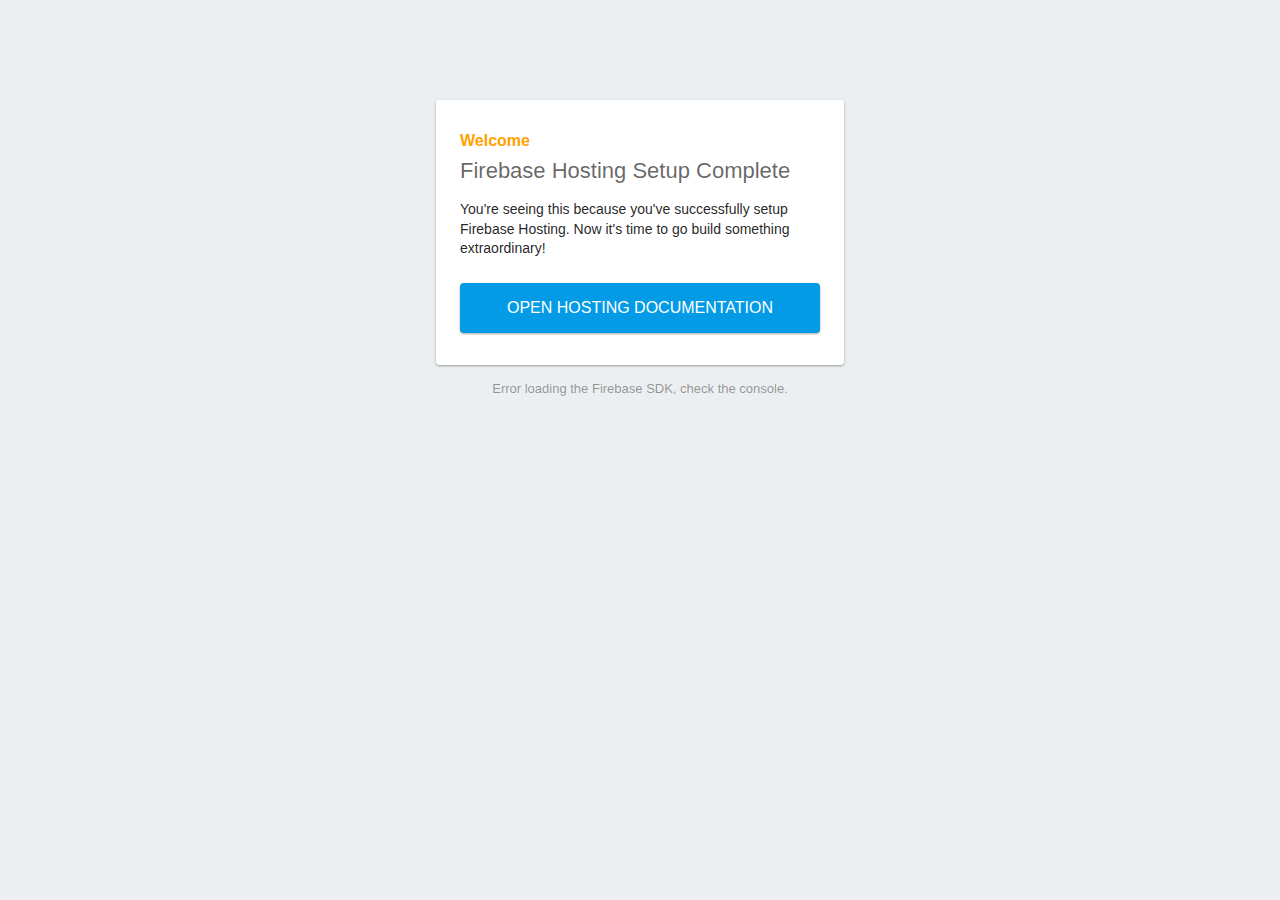
==== public/index.html @ 5f04f28b "Initial commit" ====
<!DOCTYPE html>
<html>
  <head>
    <meta charset="utf-8">
    <meta name="viewport" content="width=device-width, initial-scale=1">
    <title>Welcome to Firebase Hosting</title>

    <!-- update the version number as needed -->
    <script defer src="/__/firebase/9.0.0/firebase-app.js"></script>
    <!-- include only the Firebase features as you need -->
    <script defer src="/__/firebase/9.0.0/firebase-auth.js"></script>
    <script defer src="/__/firebase/9.0.0/firebase-database.js"></script>
    <script defer src="/__/firebase/9.0.0/firebase-firestore.js"></script>
    <script defer src="/__/firebase/9.0.0/firebase-functions.js"></script>
    <script defer src="/__/firebase/9.0.0/firebase-messaging.js"></script>
    <script defer src="/__/firebase/9.0.0/firebase-storage.js"></script>
    <script defer src="/__/firebase/9.0.0/firebase-analytics.js"></script>
    <script defer src="/__/firebase/9.0.0/firebase-remote-config.js"></script>
    <script defer src="/__/firebase/9.0.0/firebase-performance.js"></script>
    <!-- 
      initialize the SDK after all desired features are loaded, set useEmulator to false
      to avoid connecting the SDK to running emulators.
    -->
    <script defer src="/__/firebase/init.js?useEmulator=true"></script>

    <style media="screen">
      body { background: #ECEFF1; color: rgba(0,0,0,0.87); font-family: Roboto, Helvetica, Arial, sans-serif; margin: 0; padding: 0; }
      #message { background: white; max-width: 360px; margin: 100px auto 16px; padding: 32px 24px; border-radius: 3px; }
      #message h2 { color: #ffa100; font-weight: bold; font-size: 16px; margin: 0 0 8px; }
      #message h1 { font-size: 22px; font-weight: 300; color: rgba(0,0,0,0.6); margin: 0 0 16px;}
      #message p { line-height: 140%; margin: 16px 0 24px; font-size: 14px; }
      #message a { display: block; text-align: center; background: #039be5; text-transform: uppercase; text-decoration: none; color: white; padding: 16px; border-radius: 4px; }
      #message, #message a { box-shadow: 0 1px 3px rgba(0,0,0,0.12), 0 1px 2px rgba(0,0,0,0.24); }
      #load { color: rgba(0,0,0,0.4); text-align: center; font-size: 13px; }
      @media (max-width: 600px) {
        body, #message { margin-top: 0; background: white; box-shadow: none; }
        body { border-top: 16px solid #ffa100; }
      }
    </style>
  </head>
  <body>
    <div id="message">
      <h2>Welcome</h2>
      <h1>Firebase Hosting Setup Complete</h1>
      <p>You're seeing this because you've successfully setup Firebase Hosting. Now it's time to go build something extraordinary!</p>
      <a target="_blank" href="https://firebase.google.com/docs/hosting/">Open Hosting Documentation</a>
    </div>
    <p id="load">Firebase SDK Loading&hellip;</p>

    <script>
      document.addEventListener('DOMContentLoaded', function() {
        const loadEl = document.querySelector('#load');
        // // 🔥🔥🔥🔥🔥🔥🔥🔥🔥🔥🔥🔥🔥🔥🔥🔥🔥🔥🔥🔥🔥🔥🔥🔥🔥🔥🔥🔥🔥🔥🔥
        // // The Firebase SDK is initialized and available here!
        //
        // firebase.auth().onAuthStateChanged(user => { });
        // firebase.database().ref('/path/to/ref').on('value', snapshot => { });
        // firebase.firestore().doc('/foo/bar').get().then(() => { });
        // firebase.functions().httpsCallable('yourFunction')().then(() => { });
        // firebase.messaging().requestPermission().then(() => { });
        // firebase.storage().ref('/path/to/ref').getDownloadURL().then(() => { });
        // firebase.analytics(); // call to activate
        // firebase.analytics().logEvent('tutorial_completed');
        // firebase.performance(); // call to activate
        //
        // // 🔥🔥🔥🔥🔥🔥🔥🔥🔥🔥🔥🔥🔥🔥🔥🔥🔥🔥🔥🔥🔥🔥🔥🔥🔥🔥🔥🔥🔥🔥🔥

        try {
          let app = firebase.app();
          let features = [
            'auth', 
            'database', 
            'firestore',
            'functions',
            'messaging', 
            'storage', 
            'analytics', 
            'remoteConfig',
            'performance',
          ].filter(feature => typeof app[feature] === 'function');
          loadEl.textContent = `Firebase SDK loaded with ${features.join(', ')}`;
        } catch (e) {
          console.error(e);
          loadEl.textContent = 'Error loading the Firebase SDK, check the console.';
        }
      });
    </script>
  </body>
</html>
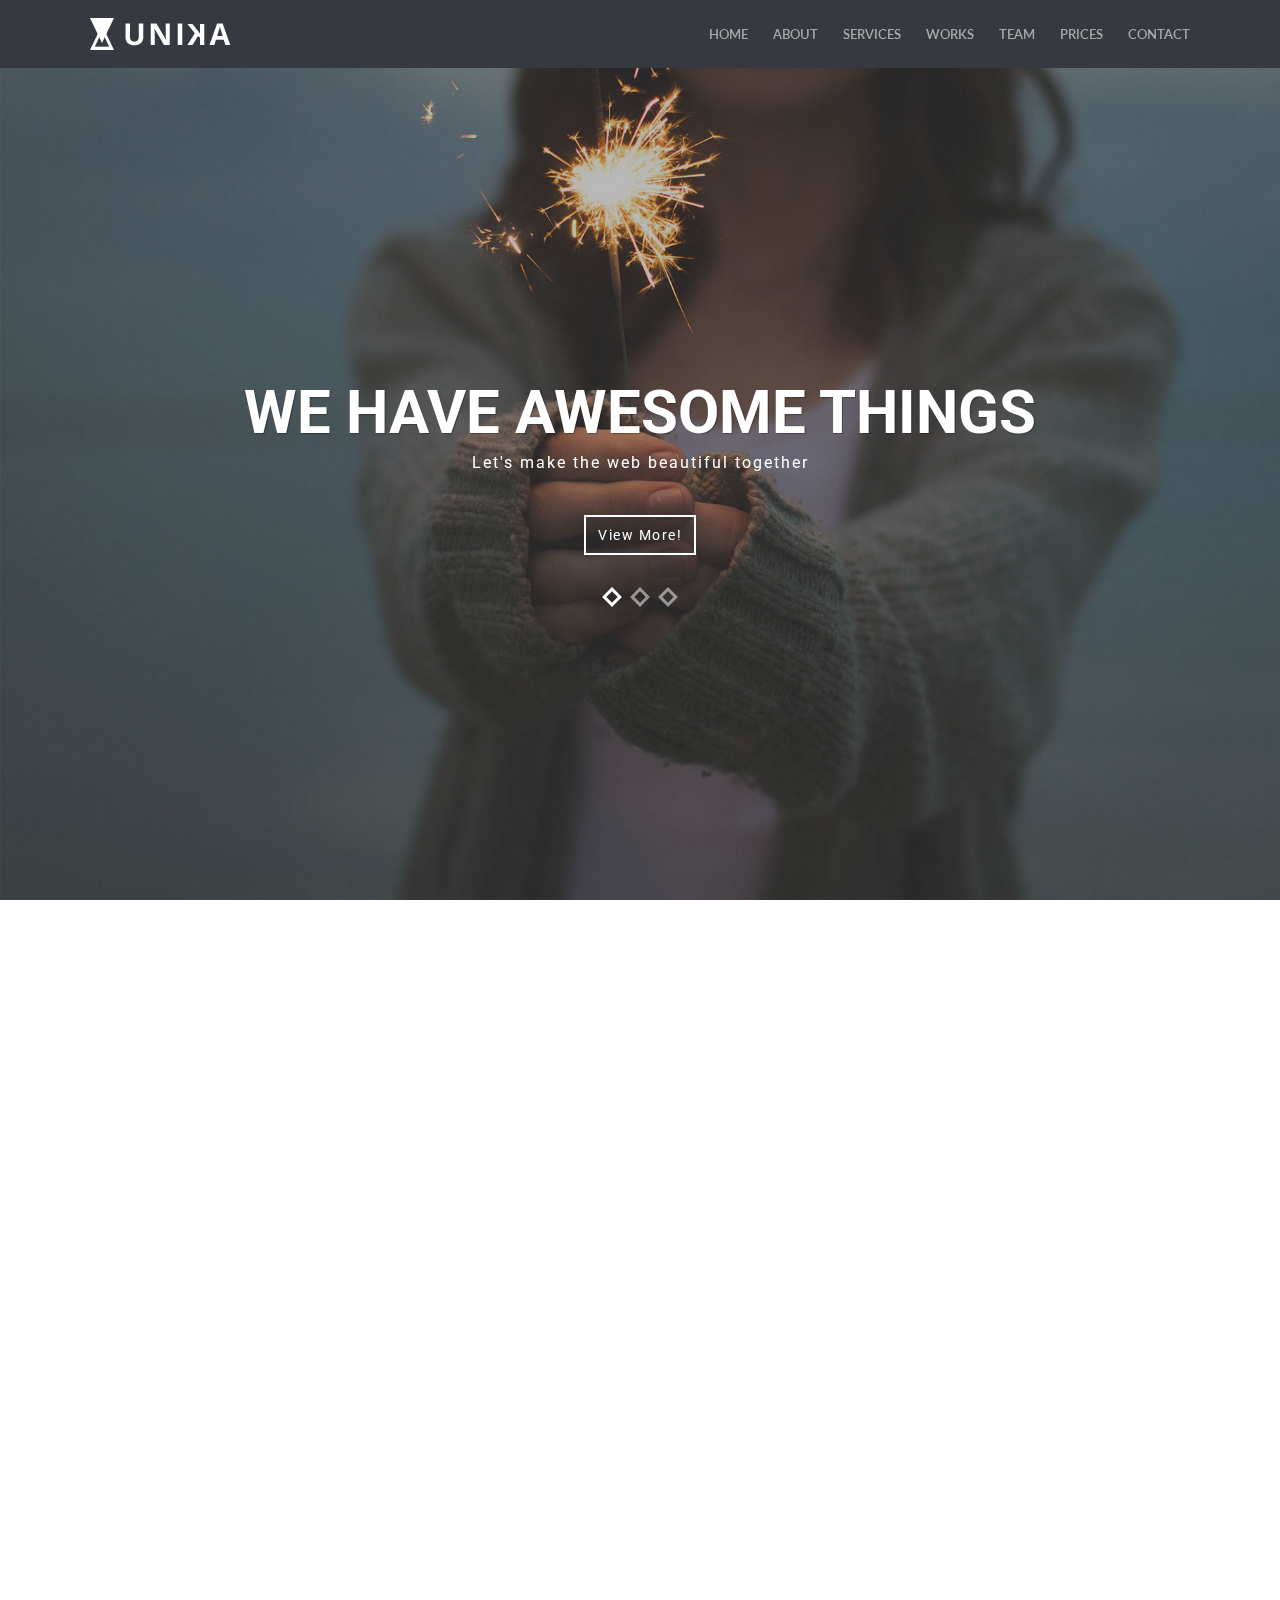
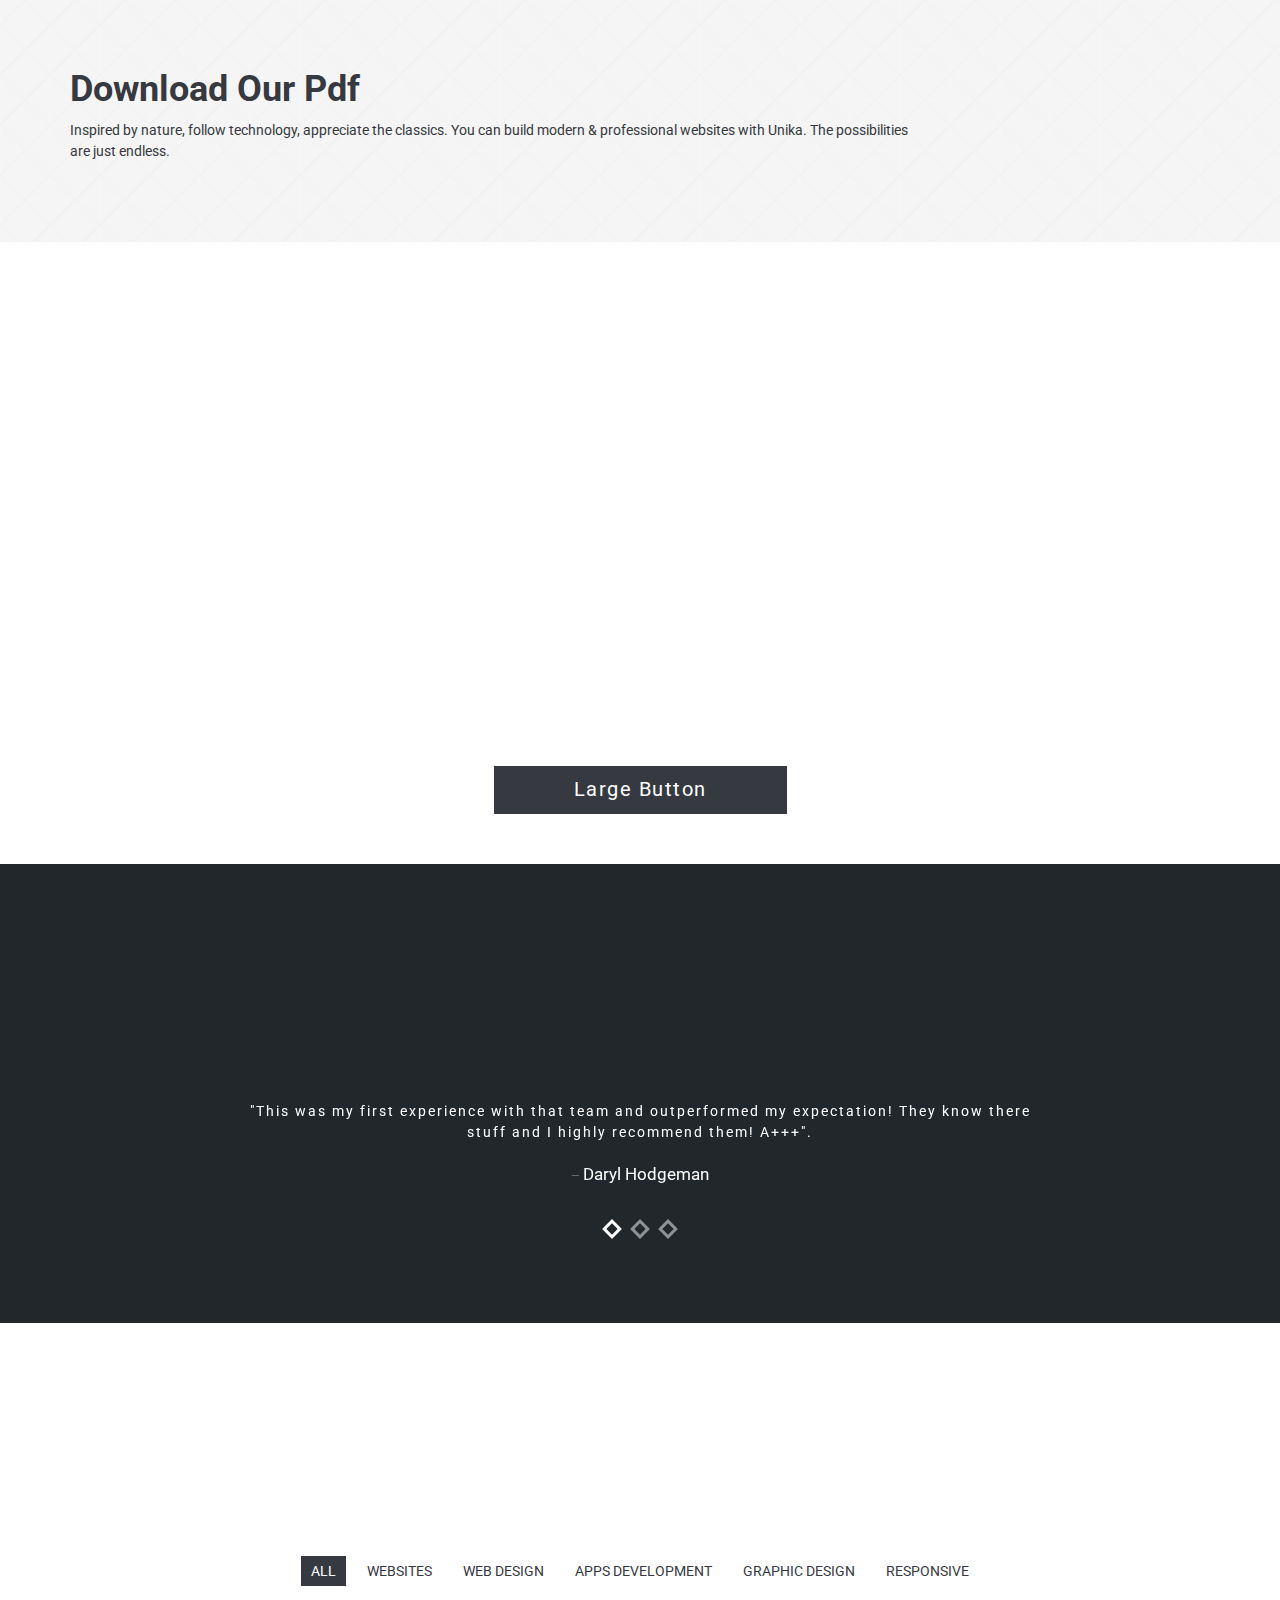
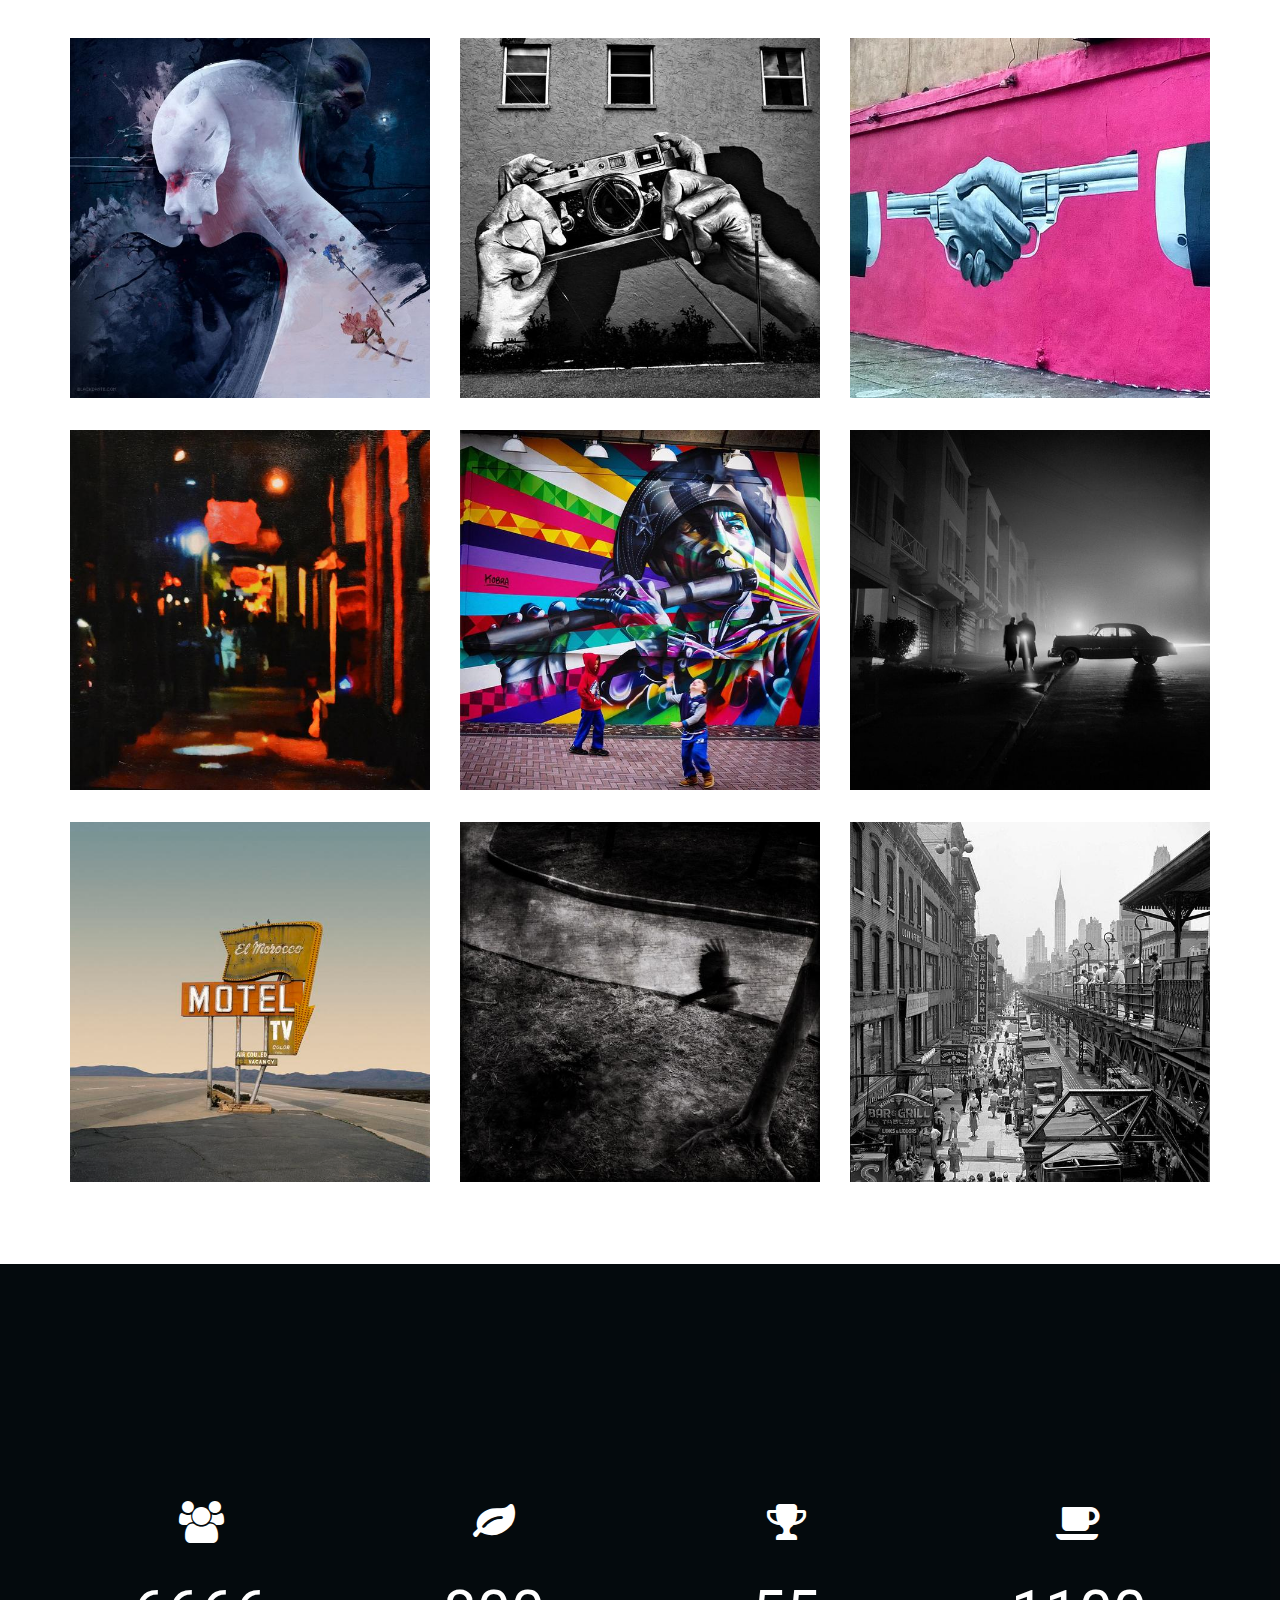
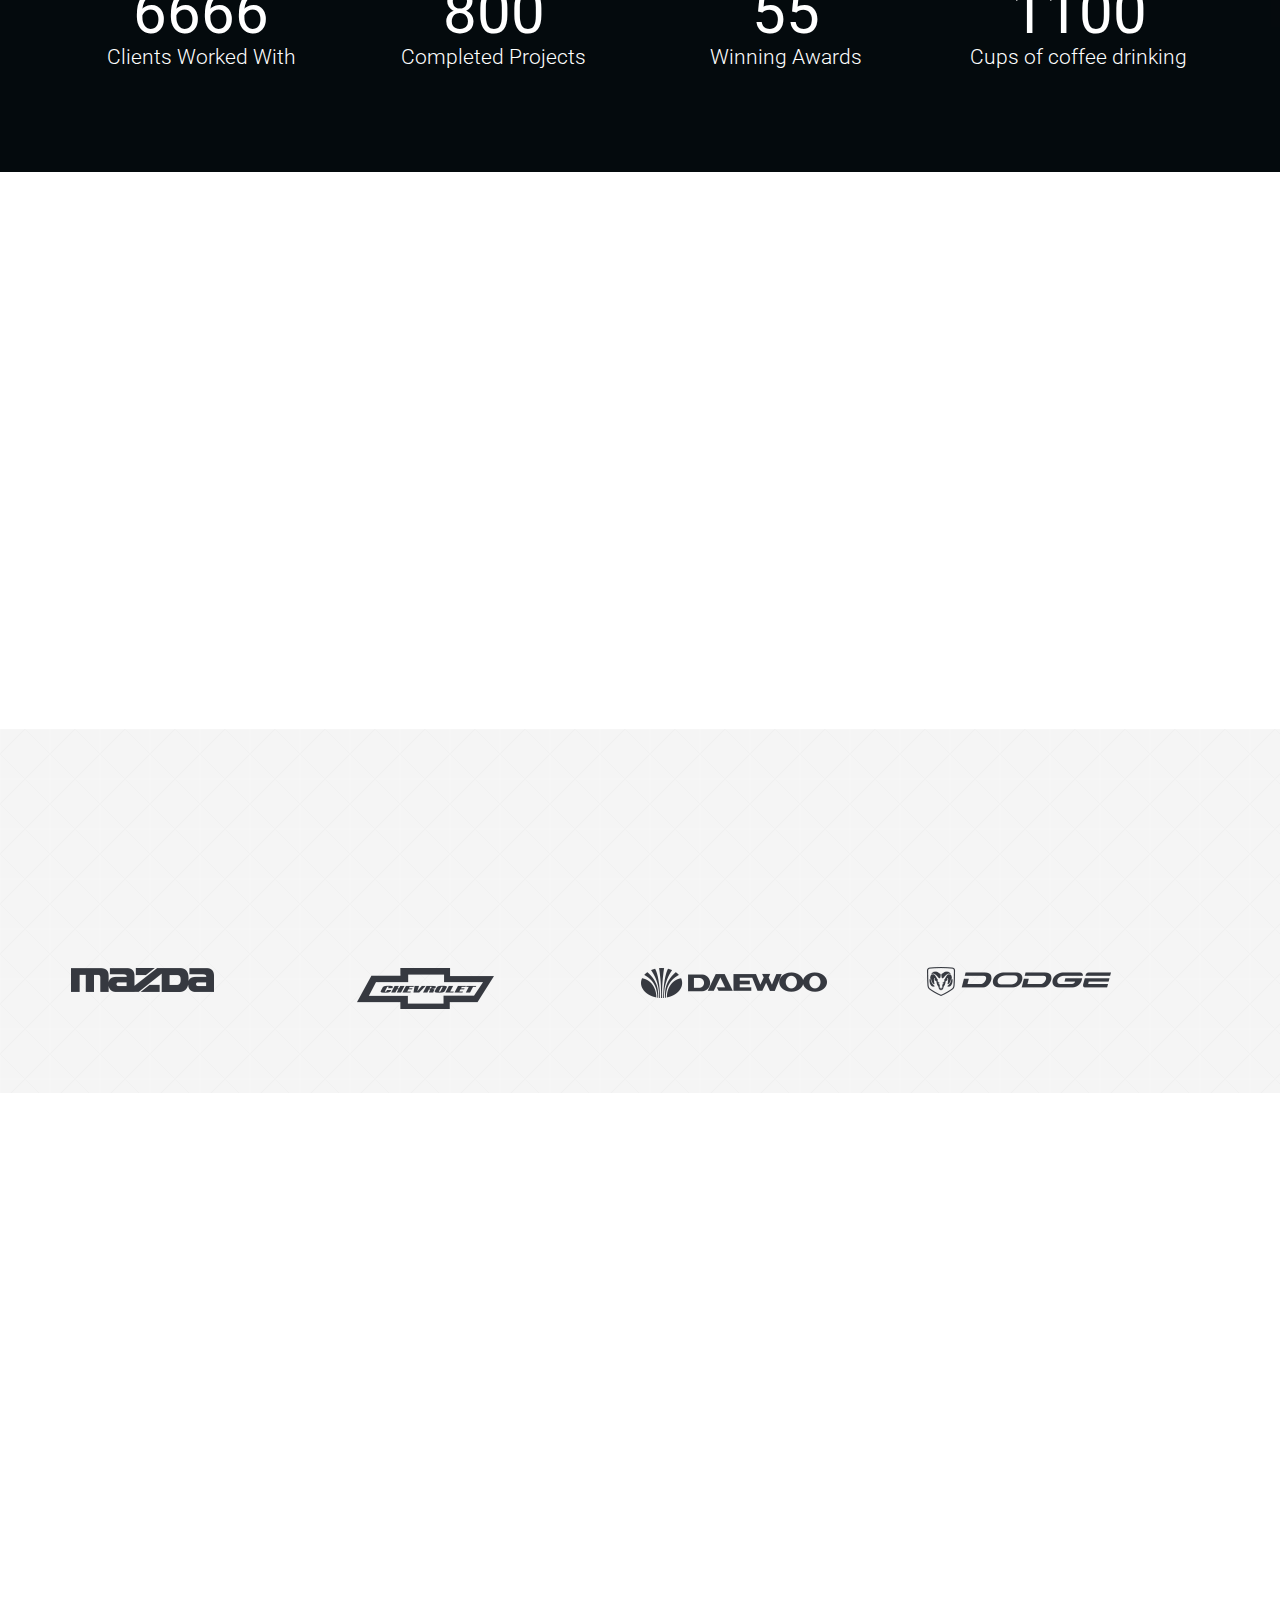
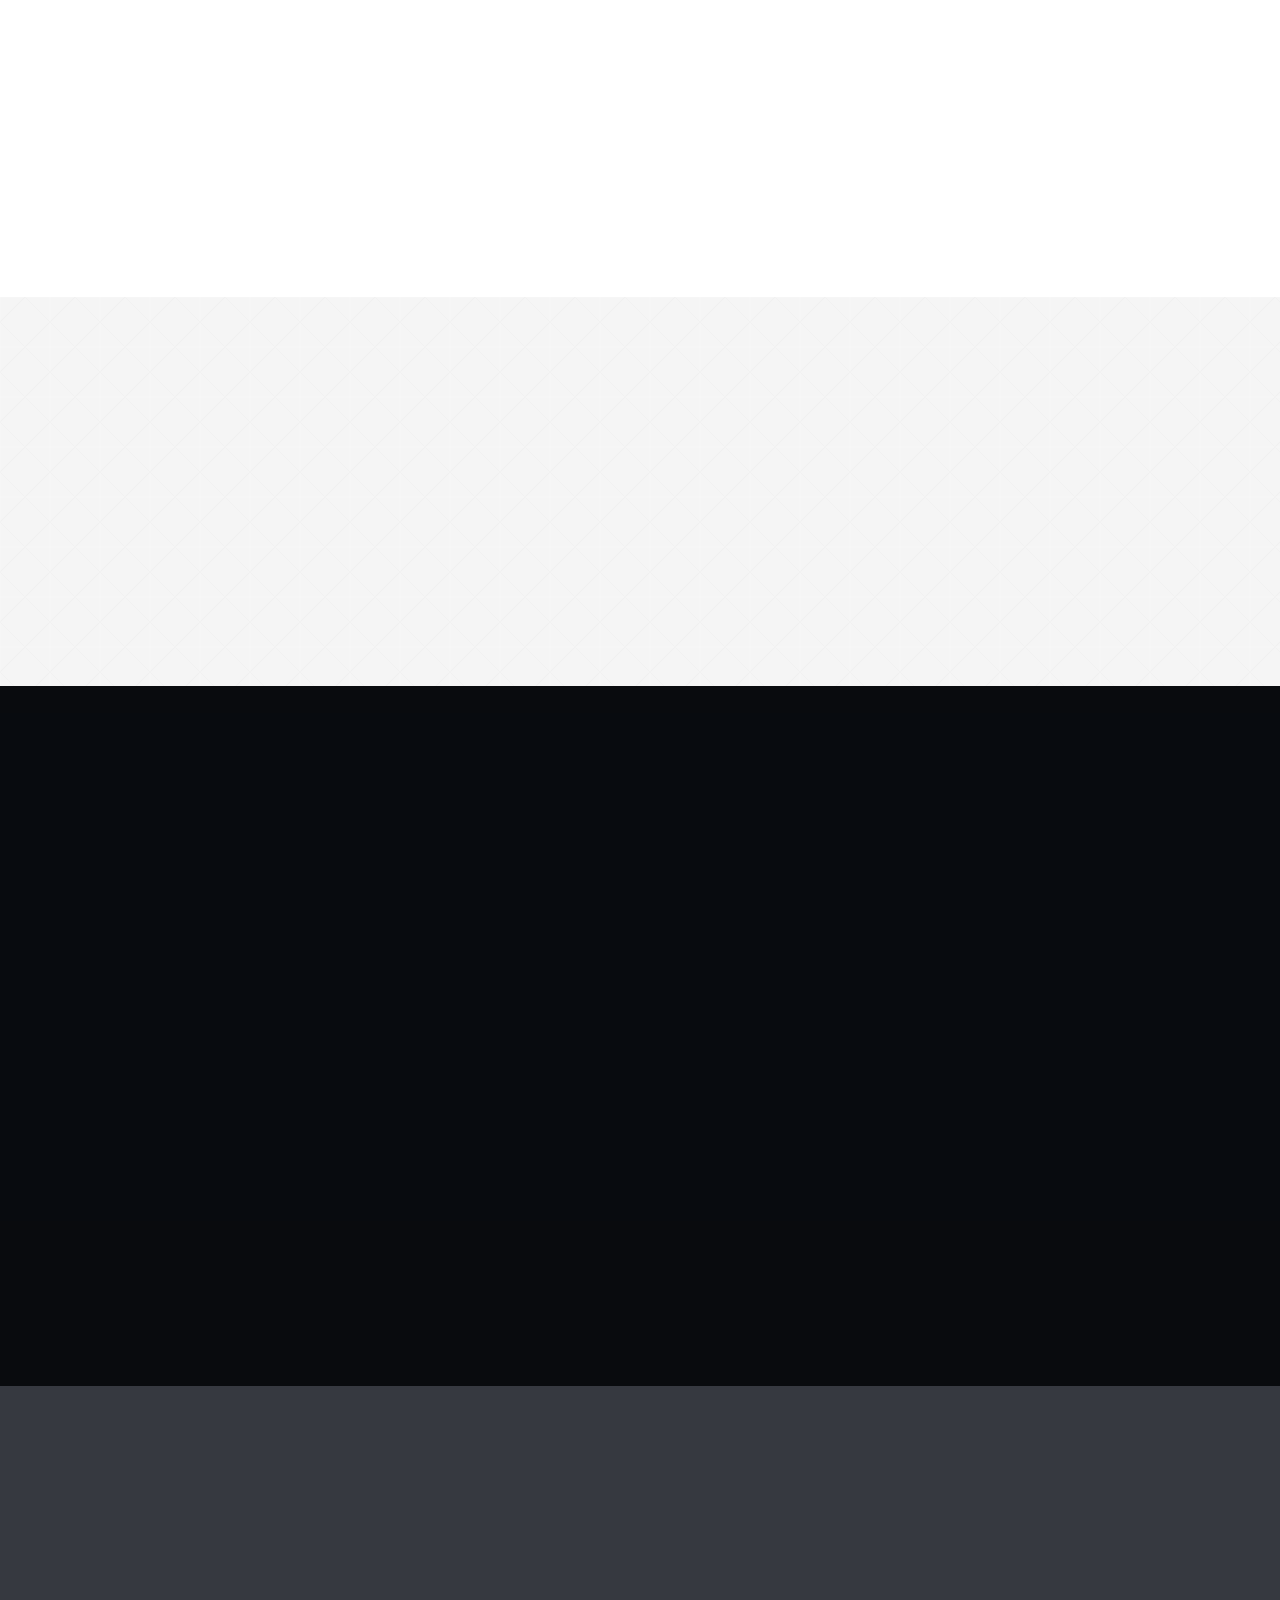
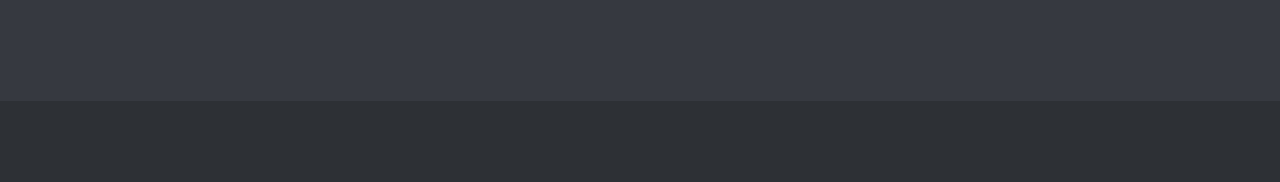
==== commit e900812a: "Correctly installed firebase" ====
--- a/public/index.html
+++ b/public/index.html
@@ -1,89 +1,1079 @@
-<!DOCTYPE html>
-<html>
-  <head>
-    <meta charset="utf-8">
-    <meta name="viewport" content="width=device-width, initial-scale=1">
-    <title>Welcome to Firebase Hosting</title>
-
-    <!-- update the version number as needed -->
-    <script defer src="/__/firebase/9.0.0/firebase-app.js"></script>
-    <!-- include only the Firebase features as you need -->
-    <script defer src="/__/firebase/9.0.0/firebase-auth.js"></script>
-    <script defer src="/__/firebase/9.0.0/firebase-database.js"></script>
-    <script defer src="/__/firebase/9.0.0/firebase-firestore.js"></script>
-    <script defer src="/__/firebase/9.0.0/firebase-functions.js"></script>
-    <script defer src="/__/firebase/9.0.0/firebase-messaging.js"></script>
-    <script defer src="/__/firebase/9.0.0/firebase-storage.js"></script>
-    <script defer src="/__/firebase/9.0.0/firebase-analytics.js"></script>
-    <script defer src="/__/firebase/9.0.0/firebase-remote-config.js"></script>
-    <script defer src="/__/firebase/9.0.0/firebase-performance.js"></script>
-    <!-- 
-      initialize the SDK after all desired features are loaded, set useEmulator to false
-      to avoid connecting the SDK to running emulators.
-    -->
-    <script defer src="/__/firebase/init.js?useEmulator=true"></script>
-
-    <style media="screen">
-      body { background: #ECEFF1; color: rgba(0,0,0,0.87); font-family: Roboto, Helvetica, Arial, sans-serif; margin: 0; padding: 0; }
-      #message { background: white; max-width: 360px; margin: 100px auto 16px; padding: 32px 24px; border-radius: 3px; }
-      #message h2 { color: #ffa100; font-weight: bold; font-size: 16px; margin: 0 0 8px; }
-      #message h1 { font-size: 22px; font-weight: 300; color: rgba(0,0,0,0.6); margin: 0 0 16px;}
-      #message p { line-height: 140%; margin: 16px 0 24px; font-size: 14px; }
-      #message a { display: block; text-align: center; background: #039be5; text-transform: uppercase; text-decoration: none; color: white; padding: 16px; border-radius: 4px; }
-      #message, #message a { box-shadow: 0 1px 3px rgba(0,0,0,0.12), 0 1px 2px rgba(0,0,0,0.24); }
-      #load { color: rgba(0,0,0,0.4); text-align: center; font-size: 13px; }
-      @media (max-width: 600px) {
-        body, #message { margin-top: 0; background: white; box-shadow: none; }
-        body { border-top: 16px solid #ffa100; }
-      }
-    </style>
-  </head>
-  <body>
-    <div id="message">
-      <h2>Welcome</h2>
-      <h1>Firebase Hosting Setup Complete</h1>
-      <p>You're seeing this because you've successfully setup Firebase Hosting. Now it's time to go build something extraordinary!</p>
-      <a target="_blank" href="https://firebase.google.com/docs/hosting/">Open Hosting Documentation</a>
-    </div>
-    <p id="load">Firebase SDK Loading&hellip;</p>
-
-    <script>
-      document.addEventListener('DOMContentLoaded', function() {
-        const loadEl = document.querySelector('#load');
-        // // 🔥🔥🔥🔥🔥🔥🔥🔥🔥🔥🔥🔥🔥🔥🔥🔥🔥🔥🔥🔥🔥🔥🔥🔥🔥🔥🔥🔥🔥🔥🔥
-        // // The Firebase SDK is initialized and available here!
-        //
-        // firebase.auth().onAuthStateChanged(user => { });
-        // firebase.database().ref('/path/to/ref').on('value', snapshot => { });
-        // firebase.firestore().doc('/foo/bar').get().then(() => { });
-        // firebase.functions().httpsCallable('yourFunction')().then(() => { });
-        // firebase.messaging().requestPermission().then(() => { });
-        // firebase.storage().ref('/path/to/ref').getDownloadURL().then(() => { });
-        // firebase.analytics(); // call to activate
-        // firebase.analytics().logEvent('tutorial_completed');
-        // firebase.performance(); // call to activate
-        //
-        // // 🔥🔥🔥🔥🔥🔥🔥🔥🔥🔥🔥🔥🔥🔥🔥🔥🔥🔥🔥🔥🔥🔥🔥🔥🔥🔥🔥🔥🔥🔥🔥
-
-        try {
-          let app = firebase.app();
-          let features = [
-            'auth', 
-            'database', 
-            'firestore',
-            'functions',
-            'messaging', 
-            'storage', 
-            'analytics', 
-            'remoteConfig',
-            'performance',
-          ].filter(feature => typeof app[feature] === 'function');
-          loadEl.textContent = `Firebase SDK loaded with ${features.join(', ')}`;
-        } catch (e) {
-          console.error(e);
-          loadEl.textContent = 'Error loading the Firebase SDK, check the console.';
-        }
-      });
-    </script>
-  </body>
+<!doctype html>
+<!--
+	Template:	 Unika - Responsive One Page HTML5 Template
+	Author:		 imransdesign.com
+	URL:		 http://imransdesign.com/
+    Designed By: https://www.behance.net/poljakova
+	Version:	1.0	
+-->
+<html lang="en-US">
+	<head>
+
+		<meta charset="utf-8">
+		<meta http-equiv="X-UA-Compatible" content="IE=edge">
+		<title>Unika - Responsive One Page HTML5 Template</title>
+		<meta name="description" content="Unika - Responsive One Page HTML5 Template">
+		<meta name="keywords" content="HTML5, Bootsrtrap, One Page, Responsive, Template, Portfolio" />
+		<meta name="author" content="imransdesign.com">
+
+		<!-- Mobile Metas -->
+		<meta name="viewport" content="width=device-width, initial-scale=1">
+        
+        <!-- Google Fonts  -->
+		<link href='http://fonts.googleapis.com/css?family=Roboto:400,700,500' rel='stylesheet' type='text/css'> <!-- Body font -->
+		<link href='http://fonts.googleapis.com/css?family=Lato:300,400' rel='stylesheet' type='text/css'> <!-- Navbar font -->
+
+		<!-- Libs and Plugins CSS -->
+		<link rel="stylesheet" href="inc/bootstrap/css/bootstrap.min.css">
+		<link rel="stylesheet" href="inc/animations/css/animate.min.css">
+		<link rel="stylesheet" href="inc/font-awesome/css/font-awesome.min.css"> <!-- Font Icons -->
+		<link rel="stylesheet" href="inc/owl-carousel/css/owl.carousel.css">
+		<link rel="stylesheet" href="inc/owl-carousel/css/owl.theme.css">
+
+		<!-- Theme CSS -->
+        <link rel="stylesheet" href="css/reset.css">
+		<link rel="stylesheet" href="css/style.css">
+		<link rel="stylesheet" href="css/mobile.css">
+
+		<!-- Skin CSS -->
+		<link rel="stylesheet" href="css/skin/cool-gray.css">
+        <!-- <link rel="stylesheet" href="css/skin/ice-blue.css"> -->
+        <!-- <link rel="stylesheet" href="css/skin/summer-orange.css"> -->
+        <!-- <link rel="stylesheet" href="css/skin/fresh-lime.css"> -->
+        <!-- <link rel="stylesheet" href="css/skin/night-purple.css"> -->
+
+		<!-- HTML5 Shim and Respond.js IE8 support of HTML5 elements and media queries -->
+		<!-- WARNING: Respond.js doesn't work if you view the page via file:// -->
+
+		<!--[if lt IE 9]>
+			<script src="https://oss.maxcdn.com/html5shiv/3.7.2/html5shiv.min.js"></script>
+			<script src="https://oss.maxcdn.com/respond/1.4.2/respond.min.js"></script>
+		<![endif]-->
+
+	</head>
+
+    <body data-spy="scroll" data-target="#main-navbar">
+        <div class="page-loader"></div>  <!-- Display loading image while page loads -->
+    	<div class="body">
+        
+            <!--========== BEGIN HEADER ==========-->
+            <header id="header" class="header-main">
+
+                <!-- Begin Navbar -->
+                <nav id="main-navbar" class="navbar navbar-default navbar-fixed-top" role="navigation"> <!-- Classes: navbar-default, navbar-inverse, navbar-fixed-top, navbar-fixed-bottom, navbar-transparent. Note: If you use non-transparent navbar, set "height: 98px;" to #header -->
+
+                  <div class="container">
+
+                    <!-- Brand and toggle get grouped for better mobile display -->
+                    <div class="navbar-header">
+                      <button type="button" class="navbar-toggle collapsed" data-toggle="collapse" data-target="#bs-example-navbar-collapse-1">
+                        <span class="sr-only">Toggle navigation</span>
+                        <span class="icon-bar"></span>
+                        <span class="icon-bar"></span>
+                        <span class="icon-bar"></span>
+                      </button>
+                      <a class="navbar-brand page-scroll" href="index.html">Unika</a>
+                    </div>
+
+                    <!-- Collect the nav links, forms, and other content for toggling -->
+                    <div class="collapse navbar-collapse" id="bs-example-navbar-collapse-1">
+                        <ul class="nav navbar-nav navbar-right">
+                            <li><a class="page-scroll" href="body">Home</a></li>
+                            <li><a class="page-scroll" href="#about-section">About</a></li>
+                            <li><a class="page-scroll" href="#services-section">Services</a></li>
+                            <li><a class="page-scroll" href="#portfolio-section">Works</a></li>
+                            <li><a class="page-scroll" href="#team-section">Team</a></li>                            
+                            <li><a class="page-scroll" href="#prices-section">Prices</a></li>
+                            <li><a class="page-scroll" href="#contact-section">Contact</a></li>
+                        </ul>
+                    </div><!-- /.navbar-collapse -->
+                  </div><!-- /.container -->
+                </nav>
+                <!-- End Navbar -->
+
+            </header>
+            <!-- ========= END HEADER =========-->
+            
+            
+            
+            
+        	<!-- Begin text carousel intro section -->
+			<section id="text-carousel-intro-section" class="parallax" data-stellar-background-ratio="0.5" style="background-image: url(img/slider-bg.jpg);">
+				
+				<div class="container">
+					<div class="caption text-center text-white" data-stellar-ratio="0.7">
+
+						<div id="owl-intro-text" class="owl-carousel">
+							<div class="item">
+								<h1>We have Awesome things</h1>
+								<p>Let's make the web beautiful together</p>
+                                <div class="extra-space-l"></div>
+								<a class="btn btn-blank" href="https://creativemarket.com/Themetorium" target="_blank" role="button">View More!</a>
+							</div>
+							<div class="item">
+								<h1>Join with us</h1>
+								<p>To the greatest Journey</p>
+								<div class="extra-space-l"></div>
+								<a class="btn btn-blank" href="https://creativemarket.com/Themetorium" target="_blank" role="button">View More!</a>
+							</div>
+							<div class="item">
+								<h1>I'm Unika</h1>
+								<p>One Page Responsive Theme</p>
+								<div class="extra-space-l"></div>
+								<a class="btn btn-blank" href="https://creativemarket.com/Themetorium" target="_blank" role="button">View More!</a>
+							</div>
+						</div>
+
+					</div> <!-- /.caption -->
+				</div> <!-- /.container -->
+
+			</section>
+			<!-- End text carousel intro section -->
+                
+                
+                
+                
+            <!-- Begin about section -->
+			<section id="about-section" class="page bg-style1">
+                <!-- Begin page header-->
+                <div class="page-header-wrapper">
+                    <div class="container">
+                        <div class="page-header text-center wow fadeInUp" data-wow-delay="0.3s">
+                            <h2>About</h2>
+                            <div class="devider"></div>
+                            <p class="subtitle">little information</p>
+                        </div>
+                    </div>
+                </div>
+                <!-- End page header-->
+
+                <!-- Begin rotate box-1 -->
+                <div class="rotate-box-1-wrapper">
+                    <div class="container">
+                        <div class="row">
+                            <div class="col-md-3 col-sm-6">
+                                <a href="#" class="rotate-box-1 square-icon wow zoomIn" data-wow-delay="0">
+                                    <span class="rotate-box-icon"><i class="fa fa-users"></i></span>
+                                    <div class="rotate-box-info">
+                                        <h4>Who We Are?</h4>
+                                        <p>Lorem ipsum dolor sit amet set, consectetur utes anet adipisicing elit, sed do eiusmod tempor incidist.</p>
+                                    </div>
+                                </a>
+                            </div>
+
+                            <div class="col-md-3 col-sm-6">
+                                <a href="#" class="rotate-box-1 square-icon wow zoomIn" data-wow-delay="0.2s">
+                                    <span class="rotate-box-icon"><i class="fa fa-diamond"></i></span>
+                                    <div class="rotate-box-info">
+                                        <h4>What We Do?</h4>
+                                        <p>Lorem ipsum dolor sit amet set, consectetur utes anet adipisicing elit, sed do eiusmod tempor incidist.</p>
+                                    </div>
+                                </a>
+                            </div>
+
+                            <div class="col-md-3 col-sm-6">
+                                <a href="#" class="rotate-box-1 square-icon wow zoomIn" data-wow-delay="0.4s">
+                                    <span class="rotate-box-icon"><i class="fa fa-heart"></i></span>
+                                    <div class="rotate-box-info">
+                                        <h4>Why We Do It?</h4>
+                                        <p>Lorem ipsum dolor sit amet set, consectetur utes anet adipisicing elit, sed do eiusmod tempor incidist.</p>
+                                    </div>
+                                </a>
+                            </div>
+                            
+                            <div class="col-md-3 col-sm-6">
+                                <a href="#" class="rotate-box-1 square-icon wow zoomIn" data-wow-delay="0.6s">
+                                    <span class="rotate-box-icon"><i class="fa fa-clock-o"></i></span>
+                                    <div class="rotate-box-info">
+                                        <h4>Since When?</h4>
+                                        <p>Lorem ipsum dolor sit amet set, consectetur utes anet adipisicing elit, sed do eiusmod tempor incidist.</p>
+                                    </div>
+                                </a>
+                            </div>
+                            
+                        </div> <!-- /.row -->
+                    </div> <!-- /.container -->
+                </div>
+                <!-- End rotate box-1 -->
+                
+                <div class="extra-space-l"></div>
+                
+                <!-- Begin page header--> 
+                <div class="page-header-wrapper">
+                    <div class="container">
+                        <div class="page-header text-center wow fadeInUp" data-wow-delay="0.3s">
+                            <h4>Our Skills</h4>
+                        </div>
+                    </div>
+                </div>
+                <!-- End page header-->
+                
+                <!-- Begin Our Skills -->
+                <div class="our-skills">
+                	<div class="container">
+                    	<div class="row">
+                        
+                        	<div class="col-sm-6">
+                                <div class="skill-bar wow slideInLeft" data-wow-delay="0.2s">
+                                    <div class="progress-lebel">
+                                        <h6>Photoshop & Illustrator</h6>
+                                    </div>
+                                    <div class="progress">
+                                      <div class="progress-bar" role="progressbar" aria-valuenow="75" aria-valuemin="0" aria-valuemax="100" style="width: 75%;">
+                                      </div>
+                                    </div>
+                                </div>
+                            </div>
+                            
+                            <div class="col-sm-6">
+                                <div class="skill-bar wow slideInRight" data-wow-delay="0.2s">
+                                    <div class="progress-lebel">
+                                        <h6>WordPress</h6>
+                                    </div>
+                                    <div class="progress">
+                                      <div class="progress-bar" role="progressbar" aria-valuenow="85" aria-valuemin="0" aria-valuemax="100" style="width: 85%;">
+                                      </div>
+                                    </div>
+                                </div>
+                            </div>
+                            
+                            <div class="col-sm-6">
+                                <div class="skill-bar wow slideInLeft" data-wow-delay="0.4s">
+                                    <div class="progress-lebel">
+                                        <h6>Html & Css</h6>
+                                    </div>
+                                    <div class="progress">
+                                      <div class="progress-bar" role="progressbar" aria-valuenow="95" aria-valuemin="0" aria-valuemax="100" style="width: 95%;">
+                                      </div>
+                                    </div>
+                                </div>
+                            </div>
+                            
+                            <div class="col-sm-6">
+                                <div class="skill-bar wow slideInRight" data-wow-delay="0.4s">
+                                    <div class="progress-lebel">
+                                        <h6>Javascript</h6>
+                                    </div>
+                                    <div class="progress">
+                                      <div class="progress-bar" role="progressbar" aria-valuenow="70" aria-valuemin="0" aria-valuemax="100" style="width: 70%;">
+                                      </div>
+                                    </div>
+                                </div>
+                            </div>
+                            
+                        </div> <!-- /.row -->
+                    </div> <!-- /.container -->
+                </div>
+                <!-- End Our Skill -->
+          </section>
+          <!-- End about section -->
+
+              
+              
+              
+          <!-- Begin cta -->
+          <section id="cta-section">
+          	<div class="cta">
+            	<div class="container">
+                	<div class="row">
+                    
+                    	<div class="col-md-9">
+                        	<h1>Download Our Pdf</h1>
+                            <p>Inspired by nature, follow technology, appreciate the classics. You can build modern & professional websites with Unika. The possibilities are just endless.</p>
+                        </div>
+                        
+                        <div class="col-md-3">
+                        	<div class="cta-btn wow bounceInRight" data-wow-delay="0.4s">
+                        <a class="btn btn-default btn-lg" href="http://www.imransdesign.com/" target="_blank" role="button">Download</a>
+                        	</div>
+                        </div>
+                        
+                    </div> <!-- /.row -->
+                </div> <!-- /.container -->
+            </div>
+          </section>
+          <!-- End cta -->
+
+              
+              
+              
+            <!-- Begin Services -->
+            <section id="services-section" class="page text-center">
+                <!-- Begin page header-->
+                <div class="page-header-wrapper">
+                    <div class="container">
+                        <div class="page-header text-center wow fadeInDown" data-wow-delay="0.4s">
+                            <h2>Services</h2>
+                            <div class="devider"></div>
+                            <p class="subtitle">what we really know how</p>
+                        </div>
+                    </div>
+                </div>
+                <!-- End page header-->
+            
+                <!-- Begin roatet box-2 -->
+                <div class="rotate-box-2-wrapper">
+                    <div class="container">
+                        <div class="row">
+                            <div class="col-md-3 col-sm-6">
+                                <a href="#" class="rotate-box-2 square-icon text-center wow zoomIn" data-wow-delay="0">
+                                    <span class="rotate-box-icon"><i class="fa fa-mobile"></i></span>
+                                    <div class="rotate-box-info">
+                                        <h4>App Development</h4>
+                                        <p>Lorem ipsum dolor sit amet set, consectetur utes anet adipisicing elit, sed do eiusmod tempor incidist.</p>
+                                    </div>
+                                </a>
+                            </div>
+            
+                            <div class="col-md-3 col-sm-6">
+                                <a href="#" class="rotate-box-2 square-icon text-center wow zoomIn" data-wow-delay="0.2s">
+                                    <span class="rotate-box-icon"><i class="fa fa-pie-chart"></i></span>
+                                    <div class="rotate-box-info">
+                                        <h4>Ui Design</h4>
+                                        <p>Lorem ipsum dolor sit amet set, consectetur utes anet adipisicing elit, sed do eiusmod tempor incidist.</p>
+                                    </div>
+                                </a>
+                            </div>
+            
+                            <div class="col-md-3 col-sm-6">
+                                <a href="#" class="rotate-box-2 square-icon text-center wow zoomIn" data-wow-delay="0.4s">
+                                    <span class="rotate-box-icon"><i class="fa fa-cloud"></i></span>
+                                    <div class="rotate-box-info">
+                                        <h4>Cloud Hosting</h4>
+                                        <p>Lorem ipsum dolor sit amet set, consectetur utes anet adipisicing elit, sed do eiusmod tempor incidist.</p>
+                                    </div>
+                                </a>
+                            </div>
+                            
+                            <div class="col-md-3 col-sm-6">
+                                <a href="#" class="rotate-box-2 square-icon text-center wow zoomIn" data-wow-delay="0.6s">
+                                    <span class="rotate-box-icon"><i class="fa fa-pencil"></i></span>
+                                    <div class="rotate-box-info">
+                                        <h4>Coding Pen</h4>
+                                        <p>Lorem ipsum dolor sit amet set, consectetur utes anet adipisicing elit, sed do eiusmod tempor incidist.</p>
+                                    </div>
+                                </a>
+                            </div>
+                            
+                        </div> <!-- /.row -->
+                    </div> <!-- /.container -->
+                    
+                    <div class="container">
+                        <!-- Cta Button -->
+                        <div class="extra-space-l"></div>
+                        <div class="text-center">
+                    		<a class="btn btn-default btn-lg-xl" href="http://www.imransdesign.com/" target="_blank" role="button">Large Button</a>
+                        </div>
+                    </div> <!-- /.container -->                       
+                </div>
+                <!-- End rotate-box-2 -->
+            </section>
+            <!-- End Services -->
+              
+              
+              
+              
+            <!-- Begin testimonials -->
+            <section id="testimonial-section">
+                <div id="testimonial-trigger" class="testimonial text-white parallax" data-stellar-background-ratio="0.5" style="background-image: url(img/testimonial-bg.jpg);">
+                    <div class="cover"></div>
+                    <!-- Begin page header-->
+                    <div class="page-header-wrapper">
+                        <div class="container">
+                            <div class="page-header text-center wow fadeInDown" data-wow-delay="0.4s">
+                                <h2>Reviews</h2>
+                                <div class="devider"></div>
+                                <p class="subtitle">What people say about us</p>
+                            </div>
+                        </div>
+                    </div>
+                    <!-- End page header-->
+                    <div class="container">
+                        <div class="testimonial-inner center-block text-center">
+                            <div id="owl-testimonial" class="owl-carousel">
+                                <div class="item">
+                                    <blockquote>
+                                        <p>"This was my first experience with that team and outperformed my expectation! They know there stuff and I highly recommend them! A+++".</p>
+                                        <footer><cite title="Source Title">Daryl Hodgeman</cite></footer>
+                                    </blockquote>
+                                </div>
+                                <div class="item">
+                                    <blockquote>
+                                        <p>"Lorem ipsum dolor sit amet, consectetur adipisicing elit, sed do eiusmod
+                                        tempor incididunt ut labore et dolore magna aliqua."</p>
+                                        <footer><cite title="Source Title">John Doe</cite></footer>
+                                    </blockquote>
+                                </div>
+                                <div class="item">
+                                    <blockquote>
+                                        <p>"Quis nostrud exercitation ullamco laboris nisi ut aliquip ex ea commodo
+                                        consequat. Duis aute irure dolor in reprehenderit in voluptate velit esse
+                                        cillum dolore eu fugiat nulla pariatur. Excepteur sint occaecat cupidatat non
+                                        proident, sunt in culpa qui officia deserunt mollit".</p>
+                                        <footer><cite title="Source Title">John Doe</cite></footer>
+                                    </blockquote>
+                                </div>
+                            </div>
+                        </div>
+                    </div>
+                </div>
+            </section>
+            <!-- End testimonials -->
+                
+
+                
+                
+            <!-- Begin Portfolio -->
+            <section id="portfolio-section" class="page bg-style1">
+            	<div class="container">
+                    <div class="row">
+                        <div class="col-md-12">
+                            <div class="portfolio">
+                                <!-- Begin page header-->
+                                <div class="page-header-wrapper">
+                                    <div class="container">
+                                        <div class="page-header text-center wow fadeInDown" data-wow-delay="0.4s">
+                                            <h2>Our Works</h2>
+                                            <div class="devider"></div>
+                                            <p class="subtitle">What we are proud of</p>
+                                        </div>
+                                    </div>
+                                </div>
+                                <!-- End page header-->
+                                <div class="portfoloi_content_area" >
+                                    <div class="portfolio_menu" id="filters">
+                                        <ul>
+                                            <li class="active_prot_menu"><a href="#porfolio_menu" data-filter="*">all</a></li>
+                                            <li><a href="#porfolio_menu" data-filter=".websites">websites</a></li>
+                                            <li><a href="#porfolio_menu" data-filter=".webDesign" >web design</a></li>
+                                            <li><a href="#porfolio_menu" data-filter=".appsDevelopment">apps development</a></li>
+                                            <li><a href="#porfolio_menu" data-filter=".GraphicDesign">graphic design</a></li>
+                                            <li><a href="#porfolio_menu" data-filter=".responsive">responsive</a></li>
+                                        </ul>
+                                    </div>
+                                    <div class="portfolio_content">
+                                        <div class="row"  id="portfolio">
+                                            <div class="col-xs-12 col-sm-4 appsDevelopment">
+                                                <div class="portfolio_single_content">
+                                                    <img src="img/portfolio/p1.jpg" alt="title"/>
+                                                    <div>
+                                                        <a href="#">Skull Awesome</a>
+                                                        <span>Subtitle</span>
+                                                    </div>
+                                                </div>
+                                            </div>
+                                            <div class="col-xs-12 col-sm-4 GraphicDesign">
+                                                <div class="portfolio_single_content">
+                                                    <img src="img/portfolio/p2.jpg" alt="title"/>
+                                                    <div>
+                                                        <a href="#">Photo Frame</a>
+                                                        <span>Subtitle</span>
+                                                    </div>
+                                                </div>
+                                            </div>
+                                            <div class="col-xs-12 col-sm-4 responsive">
+                                                <div class="portfolio_single_content">
+                                                    <img src="img/portfolio/p3.jpg" alt="title"/>
+                                                    <div>
+                                                        <a href="#">Hand Shots</a>
+                                                        <span>Subtitle</span>
+                                                    </div>
+                                                </div>
+                                            </div>
+                                            <div class="col-xs-12 col-sm-4 webDesign websites">
+                                                <div class="portfolio_single_content">
+                                                    <img src="img/portfolio/p4.jpg" alt="title"/>
+                                                    <div>
+                                                        <a href="#">Night Abstract</a>
+                                                        <span>Subtitle</span>
+                                                    </div>
+                                                </div>
+                                            </div>
+                                            <div class="col-xs-12 col-sm-4 appsDevelopment websites">
+                                                <div class="portfolio_single_content">
+                                                    <img src="img//portfolio/p5.jpg" alt="title"/>
+                                                    <div>
+                                                        <a href="#">Joy of Independence</a>
+                                                        <span>Subtitle</span>
+                                                    </div>
+                                                </div>
+                                            </div>
+                                            <div class="col-xs-12 col-sm-4 GraphicDesign">
+                                                <div class="portfolio_single_content">
+                                                    <img src="img/portfolio/p6.jpg" alt="title"/>
+                                                    <div>
+                                                        <a href="#">Night Crawlers</a>
+                                                        <span>Subtitle</span>
+                                                    </div>
+                                                </div>
+                                            </div>
+                                            <div class="col-xs-12 col-sm-4 responsive">
+                                                <div class="portfolio_single_content">
+                                                    <img src="img/portfolio/p7.jpg" alt="title"/>
+                                                    <div>
+                                                        <a href="#">Last Motel</a>
+                                                        <span>Subtitle</span>
+                                                    </div>
+                                                </div>
+                                            </div>
+                                            <div class="col-xs-12 col-sm-4 GraphicDesign">
+                                                <div class="portfolio_single_content">
+                                                    <img src="img/portfolio/p8.jpg" alt="title"/>
+                                                    <div>
+                                                        <a href="#">Dirk Road</a>
+                                                        <span>Subtitle</span>
+                                                    </div>
+                                                </div>
+                                            </div>
+                                            <div class="col-xs-12 col-sm-4 websites">
+                                                <div class="portfolio_single_content">
+                                                    <img src="img/portfolio/p9.jpg" alt="title"/>
+                                                    <div>
+                                                        <a href="#">Old is Gold</a>
+                                                        <span>Subtitle</span>
+                                                    </div>
+                                                </div>
+                                            </div>
+                                        </div>
+                                    </div>
+                                </div>
+                            
+                            </div>
+                        </div>
+                    </div>
+                </div>
+            </section>
+            <!-- End portfolio -->
+            
+                
+                
+                
+            <!-- Begin counter up -->
+            <section id="counter-section">                					
+				<div id="counter-up-trigger" class="counter-up text-white parallax" data-stellar-background-ratio="0.5" style="background-image: url(img/counter-bg.jpg);">
+					<div class="cover"></div>
+                    <!-- Begin page header-->
+                    <div class="page-header-wrapper">
+                        <div class="container">
+                            <div class="page-header text-center wow fadeInDown" data-wow-delay="0.4s">
+                                <h2>Some Fun Facts</h2>
+                                <div class="devider"></div>
+                                <p class="subtitle">Before anyone is not told</p>
+                            </div>
+                        </div>
+                    </div>
+                    <!-- End page header-->
+					<div class="container">
+
+						<div class="row">
+
+							<div class="fact text-center col-md-3 col-sm-6">
+								<div class="fact-inner">
+									<i class="fa fa-users fa-3x"></i>
+                                    <div class="extra-space-l"></div>
+									<span class="counter">6666</span>
+									<p class="lead">Clients Worked With</p>
+								</div>
+							</div>
+
+							<div class="fact text-center col-md-3 col-sm-6">
+								<div class="fact-inner">
+									<i class="fa fa-leaf fa-3x"></i>
+                                    <div class="extra-space-l"></div>
+									<span class="counter">800</span>
+									<p class="lead">Completed Projects</p>
+								</div>
+							</div>
+
+							<div class="fact text-center col-md-3 col-sm-6">
+								<div class="fact-inner">
+									<i class="fa fa-trophy fa-3x"></i>
+                                    <div class="extra-space-l"></div>
+									<span class="counter">55</span>
+									<p class="lead">Winning Awards</p>
+								</div>
+							</div>
+
+							<div class="fact last text-center col-md-3 col-sm-6">
+								<div class="fact-inner">
+									<i class="fa fa-coffee fa-3x"></i>
+                                    <div class="extra-space-l"></div>
+									<span class="counter">1100</span>
+									<p class="lead">Cups of coffee drinking</p>
+								</div>
+							</div>
+
+						</div> <!-- /.row -->
+					</div> <!-- /.container -->
+				</div>
+            </section>
+			<!-- End counter up -->
+                
+                
+                
+                
+            <!-- Begin team-->
+            <section id="team-section" class="page">
+                <!-- Begin page header-->
+                <div class="page-header-wrapper">
+                    <div class="container">
+                        <div class="page-header text-center wow fadeInDown" data-wow-delay="0.4s">
+                            <h2>Our Team</h2>
+                            <div class="devider"></div>
+                            <p class="subtitle">Meat our experts</p>
+                        </div>
+                    </div>
+                </div>
+                <!-- End page header-->
+                <div class="container">
+                    <div class="row">
+                        <div class="team-items">
+                            <div class="col-md-2">
+                                <div class="team-container wow bounceIn" data-wow-delay="0.2s">
+                                    <div class="team-item">
+                                        <div class="team-triangle">
+                                            <div class="content">
+                                                <img src="img/team/1.jpg" alt="title"/>
+                                                <div class="team-hover text-center">
+                                                    <i class="fa fa-male"></i>
+                                                    <p>John Doe</p>
+                                                </div>
+                                            </div>
+                                        </div>
+                                    </div>
+                                </div>
+                            </div>
+                            <div class="col-md-2">
+                                <div class="team-container wow bounceIn" data-wow-delay="0.3s">
+                                    <div class="team-item">
+                                        <div class="team-triangle">
+                                            <div class="content">
+                                                <img src="img/team/1.jpg" alt="title"/>
+                                                <div class="team-hover text-center">
+                                                    <i class="fa fa-female"></i>
+                                                    <p>Jane Doe</p>
+                                                </div>
+                                            </div>
+                                        </div>
+                                    </div>
+                                </div>
+                            </div>
+                            <div class="col-md-2">
+                                <div class="team-container wow bounceIn" data-wow-delay="0.4s">
+                                    <div class="team-item">
+                                        <div class="team-triangle">
+                                            <div class="content">
+                                                <img src="img/team/1.jpg" alt="title"/>
+                                                <div class="team-hover text-center">
+                                                    <i class="fa fa-male"></i>
+                                                    <p>John Doe</p>
+                                                </div>
+                                            </div>  
+                                        </div>
+                                    </div>
+                                </div>
+                            </div>
+    
+                            <div class="col-md-2">
+                                <div class="team-container wow bounceIn" data-wow-delay="0.5s">
+                                    <div class="team-item">
+                                        <div class="team-triangle">
+                                            <div class="content">
+                                                <img src="img/team/1.jpg" alt="title"/>
+                                                <div class="team-hover text-center">
+                                                    <i class="fa fa-male"></i>
+                                                    <p>John Doe</p>
+                                                </div>
+                                            </div>
+                                        </div>
+                                    </div>
+                                </div>
+                            </div>
+                            <div class="col-md-2">
+                                <div class="team-container wow bounceIn" data-wow-delay="0.6s">
+                                    <div class="team-item">
+                                        <div class="team-triangle">
+                                            <div class="content">
+                                                <img src="img/team/1.jpg" alt="title"/>
+                                                <div class="team-hover text-center">
+                                                    <i class="fa fa-male"></i>
+                                                    <p>John Doe</p>
+                                                </div>
+                                            </div>
+                                        </div>
+                                    </div>
+                                </div>
+                            </div>
+                            <div class="col-md-2">
+                                <div class="team-container wow bounceIn" data-wow-delay="0.7s">
+                                    <div class="team-item">
+                                        <div class="team-triangle">
+                                            <div class="content">
+                                                <img src="img/team/1.jpg" alt="title"/>
+                                                <div class="team-hover text-center">
+                                                    <i class="fa fa-male"></i>
+                                                    <p>John Doe</p>
+                                                </div>
+                                            </div>  
+                                        </div>
+                                    </div>
+                                </div>
+                            </div>
+                            <div class="col-md-2">
+                                <div class="team-container wow bounceIn" data-wow-delay="0.8s">
+                                    <div class="team-item">
+                                        <div class="team-triangle">
+                                            <div class="content">
+                                                <img src="img/team/1.jpg" alt="title"/>
+                                                <div class="team-hover text-center">
+                                                    <i class="fa fa-female"></i>
+                                                    <p>Jane Doe</p>
+                                                </div>
+                                            </div>
+                                        </div>
+                                    </div>
+                                </div>
+                            </div>
+                            <div class="clearfix"></div>
+                        </div>  
+                    </div>
+                </div>
+
+            </section>
+            <!-- End team-->
+                
+                
+                
+                
+            <!-- Begin partners -->
+            <section id="partners-section">
+                <!-- Begin page header-->
+                <div class="page-header-wrapper">
+                    <div class="container">
+                        <div class="page-header text-center wow fadeInDown" data-wow-delay="0.4s">
+                            <h2>Our Partners</h2>
+                            <div class="devider"></div>
+                            <p class="subtitle">Those who trust us</p>
+                        </div>
+                    </div>
+                </div>
+                <!-- End page header-->
+                <div class="container">
+                    <div id="owl-partners" class="owl-carousel">
+                        <img src="img/partners/1.png" alt="img">
+                        <img src="img/partners/2.png" alt="img">
+                        <img src="img/partners/3.png" alt="img">
+                        <img src="img/partners/4.png" alt="img">
+                        <img src="img/partners/5.png" alt="img">
+                        <img src="img/partners/6.png" alt="img">
+                        <img src="img/partners/7.png" alt="img">
+                    </div>
+                </div>
+            </section>
+            <!-- End partners -->
+                
+                
+                
+                
+            <!-- Begin prices section -->
+			<section id="prices-section" class="page">
+
+                <!-- Begin page header-->
+                <div class="page-header-wrapper">
+                    <div class="container">
+                        <div class="page-header text-center wow fadeInDown" data-wow-delay="0.4s">
+                            <h2>Prices</h2>
+                            <div class="devider"></div>
+                            <p class="subtitle">That how much</p>
+                        </div>
+                    </div>
+                </div>
+                <!-- End page header-->
+
+				<div class="extra-space-l"></div>
+
+				<!-- Begin prices -->
+				<div class="prices">
+					<div class="container">
+						<div class="row">
+							
+							<div class="price-box col-sm-6 col-md-3 wow flipInY" data-wow-delay="0.3s">
+								<div class="panel panel-default">
+									<div class="panel-heading text-center">
+										<i class="fa fa-plug fa-2x"></i>
+										<h3>Basic</h3>
+									</div>
+									<div class="panel-body text-center">
+										<p class="lead"><strong>$49</strong></p>
+									</div>
+									<ul class="list-group text-center">
+										<li class="list-group-item">Personal Use</li>
+										<li class="list-group-item">3 projects</li>
+										<li class="list-group-item">1 GB Disk</li>
+										<li class="list-group-item">Custom Domain</li>
+										<li class="list-group-item">24/7 Support</li>
+									</ul>
+									<div class="panel-footer text-center">
+										<a class="btn btn-default" href="#">Order Now!</a>
+									</div>
+								</div>										
+							</div>
+
+							<div class="price-box col-sm-6 col-md-3 wow flipInY" data-wow-delay="0.5s">
+								<div class="panel panel-default">
+									<div class="panel-heading text-center">
+										<i class="fa fa-cog fa-2x"></i>
+										<h3>Advanced</h3>
+									</div>
+									<div class="panel-body text-center">
+										<p class="lead"><strong>$99</strong></p>
+									</div>
+									<ul class="list-group text-center">
+										<li class="list-group-item">Personal Use</li>
+										<li class="list-group-item">5 projects</li>
+										<li class="list-group-item">5 GB Disk</li>
+										<li class="list-group-item">Custom Domain</li>
+										<li class="list-group-item">24/7 Support</li>
+									</ul>
+									<div class="panel-footer text-center">
+										<a class="btn btn-default" href="#">Order Now!</a>
+									</div>
+								</div>										
+							</div>
+							
+							<div class="price-box col-sm-6 price-box-featured col-md-3 wow flipInY" data-wow-delay="0.7s">
+								<div class="panel panel-default">
+									<div class="panel-heading text-center">
+										<i class="fa fa-star fa-2x"></i>
+										<h3>Professional</h3>
+									</div>
+									<div class="panel-body text-center">
+										<p class="lead"><strong>$149</strong></p>
+									</div>
+									<ul class="list-group text-center">
+										<li class="list-group-item">Personal Use</li>
+										<li class="list-group-item">20 Projects</li>
+										<li class="list-group-item">20 GB Disk</li>
+										<li class="list-group-item">Custom Domain</li>
+										<li class="list-group-item">24/7 Support</li>
+									</ul>
+									<div class="panel-footer text-center">
+										<a class="btn btn-default" href="#">Order Now!</a>
+									</div>
+									<div class="price-box-ribbon"><strong>Popular</strong></div>
+								</div>										
+							</div>
+							
+							<div class="price-box col-sm-6 col-md-3 wow flipInY" data-wow-delay="0.9s">
+								<div class="panel panel-default">
+									<div class="panel-heading text-center">
+										<i class="fa fa-plus fa-2x"></i>
+										<h3>Ultimate</h3>
+									</div>
+									<div class="panel-body text-center">
+										<p class="lead"><strong>$199</strong></p>
+									</div>
+									<ul class="list-group text-center">
+										<li class="list-group-item">Multi Use</li>
+										<li class="list-group-item">Unlimited Projects</li>
+										<li class="list-group-item">99 GB Disk</li>
+										<li class="list-group-item">Custom Domain</li>
+										<li class="list-group-item">24/7 Support</li>
+									</ul>
+									<div class="panel-footer text-center">
+										<a class="btn btn-default" href="#">Order Now!</a>
+									</div>
+								</div>										
+							</div>
+							
+						</div> <!-- /.row -->
+					</div> <!-- /.container -->
+				</div>
+				<!-- End prices -->
+				<div class="extra-space-l"></div>
+			</section>
+			<!-- End prices section -->
+                
+                
+                
+                
+            <!-- Begin social section -->
+			<section id="social-section">
+            
+                 <!-- Begin page header-->
+                <div class="page-header-wrapper">
+                    <div class="container">
+                        <div class="page-header text-center wow fadeInDown" data-wow-delay="0.4s">
+                            <h2>Join Us</h2>
+                            <div class="devider"></div>
+                            <p class="subtitle">Follow us on social networks</p>
+                        </div>
+                    </div>
+                </div>
+                <!-- End page header-->
+                
+                <div class="container">
+                	<ul class="social-list">
+                		<li> <a href="#" class="rotate-box-1 square-icon text-center wow zoomIn" data-wow-delay="0.3s"><span class="rotate-box-icon"><i class="fa fa-facebook"></i></span></a></li>
+                		<li> <a href="#" class="rotate-box-1 square-icon text-center wow zoomIn" data-wow-delay="0.4s"><span class="rotate-box-icon"><i class="fa fa-twitter"></i></span></a></li>
+                		<li> <a href="#" class="rotate-box-1 square-icon text-center wow zoomIn" data-wow-delay="0.5s"><span class="rotate-box-icon"><i class="fa fa-google-plus"></i></span></a></li>
+                		<li> <a href="#" class="rotate-box-1 square-icon text-center wow zoomIn" data-wow-delay="0.6s"><span class="rotate-box-icon"><i class="fa fa-pinterest-p"></i></span></a></li>
+                		<li> <a href="#" class="rotate-box-1 square-icon text-center wow zoomIn" data-wow-delay="0.7s"><span class="rotate-box-icon"><i class="fa fa-tumblr"></i></span></a></li>
+                		<li> <a href="#" class="rotate-box-1 square-icon text-center wow zoomIn" data-wow-delay="0.8s"><span class="rotate-box-icon"><i class="fa fa-dribbble"></i></span></a></li>                      
+                    </ul>
+                </div>
+                
+            </section>
+            <!-- End social section -->
+                
+                
+                
+                
+            <!-- Begin contact section -->
+			<section id="contact-section" class="page text-white parallax" data-stellar-background-ratio="0.5" style="background-image: url(img/map-bg.jpg);">
+            <div class="cover"></div>
+            
+                 <!-- Begin page header-->
+                <div class="page-header-wrapper">
+                    <div class="container">
+                        <div class="page-header text-center wow fadeInDown" data-wow-delay="0.4s">
+                            <h2>Contacts</h2>
+                            <div class="devider"></div>
+                            <p class="subtitle">All to contact us</p>
+                        </div>
+                    </div>
+                </div>
+                <!-- End page header-->
+                
+                <div class="contact wow bounceInRight" data-wow-delay="0.4s">
+                    <div class="container">
+                    	<div class="row">
+                        
+                            <div class="col-sm-6">
+                                <div class="contact-info">
+                                    <h4>Our Address</h4>
+                                    <ul class="contact-address">
+			                            <li><i class="fa fa-map-marker fa-lg"></i>&nbsp; 100 Limpbiscayne Blvd. (North) 17st Floor ,<br><br>&nbsp;&nbsp;&nbsp;&nbsp;&nbsp;&nbsp;&nbsp; New World Tower New York ,<br><br>&nbsp;&nbsp;&nbsp;&nbsp;&nbsp;&nbsp;&nbsp; New York, USA, 33148</li>
+			                            <li><i class="fa fa-phone"></i>&nbsp; 1 -234 -456 -7890</li>
+			                            <li><i class="fa fa-print"></i>&nbsp; 1 -234 -456 -7890</li>
+			                            <li><i class="fa fa-envelope"></i> info@yourdomain.com</li>
+			                            <li><i class="fa fa-skype"></i> Unika-Design</li>
+			                        </ul>
+                                </div>
+                            </div>
+                        
+                        	<div class="col-sm-6">
+                                <div class="contact-form">
+                                	<h4>Write to us</h4>
+                                    <form role="form">
+                                        <div class="form-group">
+                                            <input type="text" class="form-control input-lg" placeholder="Your Name" required>
+                                        </div>
+                                        <div class="form-group">
+                                            <input type="email" class="form-control input-lg" placeholder="E-mail" required>
+                                        </div>
+                                        <div class="form-group">
+                                            <input type="text" class="form-control input-lg" placeholder="Subject" required>
+                                        </div>
+                                        <div class="form-group">
+                                            <textarea class="form-control input-lg" rows="5" placeholder="Message" required></textarea>
+                                        </div>
+                                        <button type="submit" class="btn wow bounceInRight" data-wow-delay="0.8s">Send</button>
+                                    </form>
+                                </div>	
+                            </div>
+                                                                                
+                        </div> <!-- /.row -->
+                    </div> <!-- /.container -->
+                </div>
+            </section>
+            <!-- End contact section -->
+                
+                
+
+                
+            <!-- Begin footer -->
+            <footer class="text-off-white">
+            
+                <div class="footer-top">
+                	<div class="container">
+                    	<div class="row wow bounceInLeft" data-wow-delay="0.4s">
+
+                            <div class="col-sm-6 col-md-4">
+                            	<h4>Useful Links</h4>
+                                <ul class="imp-links">
+                                	<li><a href="">About</a></li>
+                                	<li><a href="">Services</a></li>
+                                	<li><a href="">Press</a></li>
+                                	<li><a href="">Copyright</a></li>
+                                	<li><a href="">Advertise</a></li>
+                                	<li><a href="">Legal</a></li>
+                                </ul>
+                            </div>
+                        
+                        	<div class="col-sm-6 col-md-4">
+                                <h4>Subscribe</h4>
+                            	<div id="footer_signup">
+                                    <div id="email">
+                                        <form id="subscribe" method="POST">
+                                            <input type="text" placeholder="Enter email address" name="email" id="address" data-validate="validate(required, email)"/>
+                                            <button type="submit">Submit</button>
+                                            <span id="result" class="section-description"></span>
+                                        </form> 
+                                    </div>
+                                </div> 
+                                <p>Lorem ipsum dolor sit amet, consectetur adipisicing elit, sed do eiusmod tempor incididunt ut labore et dolore magna aliqua.</p> 
+                            </div>
+
+                            <div class="col-sm-12 col-md-4">
+                                <h4>Recent Tweets</h4>
+                                <div class="single-tweet">
+                                    <div class="tweet-content"><span>@Unika</span> Excepteur sint occaecat cupidatat non proident</div>
+                                    <div class="tweet-date">1 Hour ago</div>
+                                </div>
+                                <div class="single-tweet">
+                                    <div class="tweet-content"><span>@Unika</span> Excepteur sint occaecat cupidatat non proident uku shumaru</div>
+                                    <div class="tweet-date">1 Hour ago</div>
+                                </div>
+                            </div>
+                            
+                        </div> <!-- /.row -->
+                    </div> <!-- /.container -->
+                </div>
+                
+                <div class="footer">
+                    <div class="container text-center wow fadeIn" data-wow-delay="0.4s">
+                        <p class="copyright">Copyright &copy; 2015 - Designed By <a href="https://www.behance.net/poljakova" class="theme-author">Veronika Poljakova</a> &amp; Developed by <a href="http://www.imransdesign.com/" class="theme-author">Imransdesign</a></p>
+                    </div>
+                </div>
+
+            </footer>
+            <!-- End footer -->
+
+            <a href="#" class="scrolltotop"><i class="fa fa-arrow-up"></i></a> <!-- Scroll to top button -->
+                                              
+        </div><!-- body ends -->
+        
+        
+        
+        
+        <!-- Plugins JS -->
+		<script src="inc/jquery/jquery-1.11.1.min.js"></script>
+		<script src="inc/bootstrap/js/bootstrap.min.js"></script>
+		<script src="inc/owl-carousel/js/owl.carousel.min.js"></script>
+		<script src="inc/stellar/js/jquery.stellar.min.js"></script>
+		<script src="inc/animations/js/wow.min.js"></script>
+        <script src="inc/waypoints.min.js"></script>
+		<script src="inc/isotope.pkgd.min.js"></script>
+		<script src="inc/classie.js"></script>
+		<script src="inc/jquery.easing.min.js"></script>
+		<script src="inc/jquery.counterup.min.js"></script>
+		<script src="inc/smoothscroll.js"></script>
+
+		<!-- Theme JS -->
+		<script src="js/theme.js"></script>
+
+    </body> 
+        
+            
 </html>
--- a/public/css/style.css
+++ b/public/css/style.css
@@ -0,0 +1,1143 @@
+/*---------------------------------------------------------------------------------
+
+Master Stylesheet
+
+	Template:	 Unika - Responsive One Page HTML5 Template
+	Author:		 imransdesign.com
+	URL:		 http://imransdesign.com/
+    Designed By: https://www.behance.net/poljakova
+	Version:	1.0	
+
+---------------------------------------------------------------------------------*/
+
+html {
+	height: 100% !important;
+}
+body {
+	position: relative;
+	height: 100%;
+	font-size: 14px;
+	color: #363940;
+}
+body .body {
+	height: 100%;
+}
+.cover {
+	position: absolute;
+	width: 100%;
+	height: 100%;
+	left: 0px;
+	top: 0px;
+	background-color: rgba(0, 46, 82, 0.15);
+	padding: 20px;
+}
+.page {
+  overflow: hidden;
+  background-color: #fff;
+  padding: 50px 0;
+}
+* {
+	border-radius: 0 !important;
+	-webkit-border-radius: 0 !important;
+	-moz-border-radius: 0 !important;
+}
+*:focus { 
+	outline: none !important;
+	box-shadow: none !important;
+}
+
+/* Begin Fonts */
+body {
+	font-family: 'Roboto', Helvetica, Arial, sans-serif;
+}
+h1, h2, h3, h4, h5, h6 {
+	font-family: 'Roboto', Helvetica, Arial, sans-serif;
+	font-weight: 700;
+	margin-bottom: 10px;
+}
+h1 {
+	font-size: 36px;
+}
+h2 {
+	font-size: 30px;
+}
+h3 {
+	font-size: 26px;
+}
+h4 {
+	font-size: 22px;
+}
+h5 {
+	font-size: 18px;
+}
+p {
+	font: 14px/1.5em "Roboto";
+}
+.navbar-nav > li > a {
+	font-family: "Lato", Helvetica, Arial, sans-serif;
+}
+/* End Fonts */
+
+
+section {
+	position: relative;
+}
+.page-loader {
+	position: fixed;
+	left: 0px;
+	top: 0px;
+	width: 100%;
+	height: 100%;
+	z-index: 99999;
+	background: #FFF url(../img/page-loader.gif) center center no-repeat;
+}
+.devider {
+	width: 100%;
+	height: 23px;
+	background: url('../img/devider.png') no-repeat center center;
+	margin: 5px 0 10px;
+}
+.thumbnail {
+	padding: 15px;
+	margin-bottom: 20px;
+	background-color: #FFF;
+	border: 1px solid #DDD;
+	-webkit-transition: all 0.2s ease-in-out;
+	-moz-transition: all 0.2s ease-in-out;
+	-o-transition: all 0.2s ease-in-out;
+	-ms-transition: all 0.2s ease-in-out;
+	transition: all 0.2s ease-in-out;
+}
+.form-control {
+	-webkit-box-shadow: none;
+	box-shadow: none;
+}
+.parallax {
+	position: relative;
+	background-position: 0 0;
+	background-repeat: no-repeat;
+	background-attachment: fixed;
+	-webkit-background-size: cover;
+  	background-size: cover;
+}
+
+#header {
+	/* height: 98px; */
+}
+
+
+/* ===== Begin text colors ===== */
+.text-main { color: #363940; } /* Theme main color */
+.text-white { color: #FFF; }
+.text-off-white { color: #e7e7e7;}
+.text-dark { color: #000; }
+
+
+/* ===== Begin navbar ===== */
+.navbar {
+	margin: 0;
+	border: none;
+	-webkit-transition: all 0.2s ease-in-out;
+	-moz-transition: all 0.2s ease-in-out;
+	-o-transition: all 0.2s ease-in-out;
+	-ms-transition: all 0.2s ease-in-out;
+	transition: all 0.2s ease-in-out;
+}
+.navbar .container {
+	padding-left: 50px;
+	padding-right: 50px;
+}
+
+
+/* Navbar brand (logo) */
+.navbar-brand {
+	background-repeat: no-repeat;
+	background-position: left center;
+	width: 150px;
+	height: auto;
+	padding: 24px 0;
+	text-indent: -99999px;
+	font-size: 24px;
+	font-weight: 600;
+	line-height: 20px;
+	letter-spacing: 4px;
+	-webkit-transition: all 0.2s ease-in-out;
+	-moz-transition: all 0.2s ease-in-out;
+	-o-transition: all 0.2s ease-in-out;
+	-ms-transition: all 0.2s ease-in-out;
+	transition: all 0.2s ease-in-out;
+}
+.navbar-default .navbar-brand {
+	background-image: url(../img/logo.png);
+}
+.navbar-shrink .navbar-brand {
+	background-image: url(../img/logo.png);
+}
+.navbar-transparent .navbar-brand {
+	background-image: url(../img/logo.png);
+}
+.navbar-inverse .navbar-brand {
+	background-image: url(../img/logo.png);
+}
+
+/* Navbar links */
+.navbar-nav > li > a {
+	padding: 24px 0;
+	margin-left: 25px;
+	text-transform: uppercase;
+	font-size: 13px;
+	font-weight: 600;
+}
+
+/* Navbar dropdown */
+.dropdown-left {
+	left: 0 !important;
+	right: auto !important;
+}
+.dropdown-right {
+	right: 0 !important;
+	left: auto !important;
+}
+.navbar-default .navbar-nav > .open > a, .navbar-default .navbar-nav > .open > a:hover, .navbar-default .navbar-nav > .open > a:focus {
+	background-color: transparent;
+}
+.navbar-default .dropdown-menu {
+	padding: 10px 0;
+}
+.dropdown-menu > li > a {
+	padding: 4px 20px;
+	text-transform: uppercase;
+}
+.dropdown-menu > li > a:hover, .dropdown-menu > li > a:focus, .dropdown-menu > li > a.active, .dropdown-menu > .active > a, .dropdown-menu > .active > a:hover, .dropdown-menu > .active > a:focus {
+	text-decoration: none;
+	background-color: transparent;
+}
+
+/* Navbar inverse dropdown */
+.navbar-inverse .dropdown-menu {
+	padding: 10px 0;
+}
+
+/* Navbar fixed */
+.navbar-fixed-top .container {
+	-webkit-transition: all 0.2s ease-in-out;
+	-moz-transition: all 0.2s ease-in-out;
+	-o-transition: all 0.2s ease-in-out;
+	-ms-transition: all 0.2s ease-in-out;
+	transition: all 0.2s ease-in-out;
+}
+
+.navbar-shrink {
+	z-index: 9999;
+	-webkit-box-shadow: 0 1px 3px rgba(0, 0, 0, 0.12);
+	-moz-box-shadow: 0 1px 3px rgba(0, 0, 0, 0.12);
+	box-shadow: 0 1px 3px rgba(0, 0, 0, 0.12);
+}
+.navbar-shrink .navbar-brand {
+	font-size: 20px;
+}
+.navbar-default.navbar-fixed-top.navbar-shrink .container {
+}
+.navbar-fixed-top.navbar-shrink .container {
+	padding-top: 0 !important;
+	padding-bottom: 0 !important;
+}
+.navbar-default.navbar-fixed-top.navbar-shrink .navbar-nav > li > a {
+	padding-top: 24px;
+	padding-bottom: 24px;
+}
+
+/* Navbar transparent */
+.navbar-transparent {
+	background-color: rgba(0, 0, 0, 0);
+}
+.navbar-fixed-top.navbar-transparent .container {
+	padding-top: 30px;
+	padding-bottom: 0;
+}
+.navbar-fixed-bottom.navbar-transparent .container {
+	padding-top: 0;
+	padding-bottom: 30px;
+}
+.navbar-transparent .navbar-nav > li > a {
+	color: #FFF;
+}
+.navbar-transparent .navbar-brand, .navbar-transparent .navbar-brand:focus {
+	color: #FFF;
+}
+/* ===== End navbar ===== */
+
+
+/* ===== Begin intro ===== */
+/* Begin text carousel intro */
+#text-carousel-intro-section {
+	height: 100%;
+}
+#text-carousel-intro-section .container {
+	height: 100%;
+}
+#text-carousel-intro-section .caption {
+	position: relative;
+	top: 50%;
+	margin-top: -70px;
+}
+#text-carousel-intro-section .caption h1 {
+	margin-top: 0;
+	margin-bottom: 5px;
+	font-size: 60px;
+	text-transform: uppercase;
+	text-shadow: 1px 1px 1px rgba(0,0,0,0.3);
+}
+#text-carousel-intro-section .caption p {
+	letter-spacing: 2px;
+	font-size: 16px;
+}
+/* End text carousel intro */
+/* ===== End intro ===== */
+
+
+/* ===== Begin roatet boxes ===== */
+/* Begin rotate box-1 */
+.rotate-box-1, .rotate-box-2 {
+	display: inline-block;
+	margin: 30px 0;
+	-webkit-transition: all 0.2s ease-in-out;
+	-moz-transition: all 0.2s ease-in-out;
+	-o-transition: all 0.2s ease-in-out;
+	-ms-transition: all 0.2s ease-in-out;
+	transition: all 0.2s ease-in-out;
+}
+a.rotate-box-1, a.rotate-box-2 {
+	text-decoration: none;
+	color: #363940;
+}
+a.rotate-box-1:hover, a.rotate-box-2:hover {
+	color: #676D75;
+}
+.rotate-box-1 .rotate-box-icon {
+	display: inline-block;
+	text-align: center;
+	margin-bottom: 15px;
+	margin-right: 25px;
+	margin-top: 10px;
+	float:left;
+	-webkit-transition: all 0.2s ease-in-out;
+	-moz-transition: all 0.2s ease-in-out;
+	-o-transition: all 0.2s ease-in-out;
+	-ms-transition: all 0.2s ease-in-out;
+	transition: all 0.2s ease-in-out;
+}
+.rotate-box-1.square-icon .rotate-box-icon, .rotate-box-2.square-icon .rotate-box-icon {
+	width: 45px;
+	height: 45px;
+	line-height: 45px;
+	color: #FFF !important;
+	font-size: 18px;
+	-webkit-transform: rotate(45deg);
+	-moz-transform: rotate(45deg);
+	-o-transform: rotate(45deg);
+	transform: rotate(45deg);
+}
+.rotate-box-1.square-icon .rotate-box-icon:after, .rotate-box-2.square-icon .rotate-box-icon:after {
+	content: "";
+	position: absolute;
+	top: 3px;
+	right: 3px;
+	bottom: 3px;
+	left: 3px;
+	border: 2px solid #FFF;
+}
+.rotate-box-1:hover.square-icon .rotate-box-icon , .rotate-box-2:hover.square-icon .rotate-box-icon{
+	-webkit-transform: rotate(0deg);
+	-moz-transform: rotate(0deg);
+	-o-transform: rotate(0deg);
+	transform: rotate(0deg);
+}
+.rotate-box-1.square-icon .rotate-box-icon .fa, .rotate-box-2.square-icon .rotate-box-icon .fa{
+	-webkit-transition: all 0.2s ease-in-out;
+	-moz-transition: all 0.2s ease-in-out;
+	-o-transition: all 0.2s ease-in-out;
+	-ms-transition: all 0.2s ease-in-out;
+	transition: all 0.2s ease-in-out;
+	-webkit-transform: rotate(-45deg);
+	-moz-transform: rotate(-45deg);
+	-o-transform: rotate(-45deg);
+	transform: rotate(-45deg);
+}
+.rotate-box-1:hover.square-icon .rotate-box-icon .fa, .rotate-box-2:hover.square-icon .rotate-box-icon .fa{
+	-webkit-transform: rotate(0deg);
+	-moz-transform: rotate(0deg);
+	-o-transform: rotate(0deg);
+	transform: rotate(0deg);
+}
+
+.rotate-box-1 .rotate-box-info a, .rotate-box-2 .rotate-box-info a {
+	-webkit-transition: all 0.2s ease-in-out;
+	-moz-transition: all 0.2s ease-in-out;
+	-o-transition: all 0.2s ease-in-out;
+	-ms-transition: all 0.2s ease-in-out;
+	transition: all 0.2s ease-in-out;
+}
+.rotate-box-1 h4, .rotate-box-2 h4 {
+	font-weight: 400;
+}
+.rotate-box-1 p {
+	padding: 0 10px;
+}
+.rotate-box-1 .rotate-box-info {
+	padding-left: 60px;
+}
+
+/* End rotate box-1 */
+
+
+/* Begin rotate box-2 */
+.rotate-box-2 .rotate-box-icon {
+	display: inline-block;
+	text-align: center;
+	margin-bottom: 15px;
+	-webkit-transition: all 0.2s ease-in-out;
+	-moz-transition: all 0.2s ease-in-out;
+	-o-transition: all 0.2s ease-in-out;
+	-ms-transition: all 0.2s ease-in-out;
+	transition: all 0.2s ease-in-out;
+}
+
+.rotate-box-2.square-icon .rotate-box-icon {
+	width: 75px;
+	height: 75px;
+	line-height: 75px;
+	font-size: 36px;
+}
+
+.rotate-box-2.square-icon .rotate-box-info {
+	margin-top: 30px;
+}
+/* End rotate box-2 */
+/* ===== End rotate boxes ===== */
+
+
+/* ===== Begin progress bar ===== */
+.skill-bar {
+}
+.progress {
+	overflow: visible;
+	height: 25px;
+	margin-bottom: 20px;
+	-webkit-box-shadow: none;
+	box-shadow: none;
+}
+.progress .percent {
+	position: relative;
+	background-color: #222;
+	padding: 7px;
+	color: #FFF;
+	top: -23px;
+}
+.progress .percent:after {
+	content: "";
+	position: absolute;
+	left: 50%;
+	margin-left: -4px;
+	bottom: -4px;
+	width: 0;
+	height: 0;
+	border-left: 4px solid rgba(0, 0, 0, 0);
+	border-right: 4px solid rgba(0, 0, 0, 0);
+	border-top: 4px solid #222;
+}
+.progress-bar {
+	font-size: 10px;
+	line-height: 7px;
+	text-align: right;
+	-webkit-box-shadow: none;
+	box-shadow: none;
+}
+.progress-lebel h6{
+	margin-bottom: 10px;
+	letter-spacing: 2px;
+}
+/* ===== End progress bar ===== */
+
+
+/* Begin cta section */
+#cta-section {
+	padding: 70px 0 80px;
+}
+.cta-btn {
+	margin-top: 30px;
+}
+/* End cta section */
+
+
+/* ===== Begin testimonial ===== */
+.testimonial {
+	position: relative;
+	overflow: hidden;
+	padding: 80px 0;
+}
+
+.testimonial .cover {
+	background-color: rgba(0, 7, 11, 0.87);
+}
+.testimonial-inner {
+	position: relative;
+	max-width: 800px;
+	z-index: 9;
+}
+.testimonial-inner .heading {
+	margin-bottom: 20px;
+}
+.testimonial-inner blockquote {
+	border: none;
+}
+.testimonial-inner blockquote p {
+	letter-spacing: 2px;
+	padding-bottom: 20px;
+}
+.testimonial-inner blockquote cite {
+	font-style: normal;
+	color: #fff;
+	font-size: 1.5em;
+}
+/* ===== End testimonial ===== */
+
+
+/* ===== Begin Portfolio===== */
+.portfolio_area{}
+.portfolio{}
+.portfoloi_top{}
+.portfoloi_content_area{}
+.portfolio_menu{
+	text-align: center;
+	overflow: hidden;
+	margin-top:22px;
+	margin-bottom:48px;
+}
+.portfolio_menu ul{
+	list-style: none outside none;
+    text-align: center;
+}
+.portfolio_menu ul li{
+    display: inline-block;
+}
+.portfolio_menu ul li a{
+	color: #363940;
+	background: transparent;
+    display: inline-block;
+    margin: 4px;
+    padding: 8px 10px;
+    text-decoration: none;
+    text-transform: uppercase;
+}
+.portfolio_content{}
+.portfolio_single_content{
+	position: relative;
+	top: 0;
+	left: 0;
+	width: 100%;
+	z-index: 5;
+	margin-bottom:30px;
+	overflow:hidden;
+	
+}
+.portfolio_single_content:hover img{
+	 -o-transform: scale(2);
+	 -webkit-transform: scale(2);
+	 -moz-transform: scale(2);
+	 -ms-transform: scale(2);
+	 transform: scale(2);
+}
+.portfolio_single_content img{
+	width: 100%;
+	position: relative;
+	top: 0;
+	left: 0;
+	z-index: 6;
+	cursor:pointer;
+	-moz-transition:all 1s;
+	-webkit-transition:all 1s;
+	-o-transition:all 1s;
+	-ms-transition:all 1s;
+	transition:all 1s;
+}
+.portfolio_single_content .canv{
+	width:100% !important;
+	height:100% !important;
+}
+.portfolio_single_content div+div{
+	background: none repeat scroll 0 0 rgba(255,255,255,.9);
+	bottom: -100%;
+	color: #FFC000;
+	font-weight: bold;
+	left: 0;
+	margin: 0;
+	min-height: 90px;
+	padding:31px 5px 0 10px;
+	position: absolute;
+	width: 100%;
+	z-index: 12;
+	border-top:0;
+}
+/*.portfolio_single_content:hover div+div{bottom: 0;}*/
+.portfolio_single_content div{
+	position:absolute;
+	top:0;
+	left:0;
+	z-index:10;
+	width:100%;
+	height:100%;
+	text-align:center;
+	transform:scale(0);
+	transition:all .6s;
+	opacity:0;
+}
+.portfolio_single_content:hover div{
+	transform:scale(1);
+	opacity:1;
+}
+.portfolio_single_content div a{
+	color: #FFFFFF;
+	display: block;
+	font-size: 18px;
+	font-weight: bold;
+	margin-top: 40%;
+	padding-bottom: 10px;
+	text-decoration: none;
+	text-transform: uppercase;
+}
+.portfolio_single_content div span{
+	color: #FFFFFF;
+	font-size: 14px;
+	font-weight: normal;
+	margin: 0;
+	padding: 0;
+	text-transform: uppercase;
+}
+.portfolio_content{}
+.portfolio_content{
+    margin-top: 36px;
+    overflow: hidden;
+}
+/* ===== End Portfolio===== */
+
+
+/* ===== Begin Counter-Up ===== */
+.counter-up {
+	position: relative;
+	background-color: #171717;
+	padding: 80px 0 50px 0;
+}
+.counter-up .cover {
+	background-color: rgba(0, 7, 11, 0.8);
+}
+.counter-up .fact {
+}
+.counter-up .fact.last {
+	border-right: none;
+}
+.counter-up .fact-inner {
+	padding-bottom: 30px;
+}
+.counter-up .fact-inner .counter {
+	font-size: 60px;
+}
+/* ===== End Counter-Up ===== */
+
+
+/* ===== Begin team ===== */
+.team-item {
+	height: 120px;
+}	
+.team-item .team-triangle {
+	width: 120px;
+	height: 120px;
+	background: transparent;
+	-ms-transform: rotate(45deg);
+	-webkit-transform: rotate(45deg);
+	transform: rotate(45deg);
+	margin: 0 auto;
+	position: relative;
+	top: 25px;
+	box-shadow: 0 0 0 6px #FFFFFF, 0 0 0 7px #dadbdb;
+	overflow: hidden;
+}
+.team-item img {
+    max-width: 100%;
+}
+.team-items {
+	margin-bottom: 50px;
+	padding-top: 10px;
+	margin-top: 0;
+}
+.team-triangle .content {
+	-ms-transform: rotate(-45deg);
+	-webkit-transform: rotate(-45deg);
+	transform: rotate(-45deg);
+	top: -35px;
+	position: absolute;
+	left: -37px;
+	width: 190px;
+	height: 190px;
+}
+.team-hover {
+	position: absolute;
+	top: 0;
+	left: 0;
+	width: 100%;
+	height: 100%;
+	background: rgba( 103, 109, 117, 0.9);
+	opacity: 0;
+	-webkit-transition: opacity 0.4s ease-in; /* For Safari 3.1 to 6.0 */
+    transition: opacity 0.4s ease-in;
+}
+.team-item .team-triangle:hover .team-hover {
+	opacity: 1;
+}
+.team-hover i {
+    color: rgba(255, 255, 255,.75);
+    font-size: 28px;
+    margin-top: 57px;
+    position: relative;
+}
+.team-hover p {
+    color: #ffffff;
+    font-size: 16px;
+    font-weight: 400;
+    margin-top: 0;
+}
+.team-items .col-md-2:nth-child(7n+5) {
+	clear: left;
+	margin-left: 24.9999999%;
+}
+.team-items .col-md-2:nth-child(7n+1) {
+	clear: left;
+	margin-left: 16.6666666%;
+}
+/* ===== End team ===== */
+
+
+/* ===== Begin partners ===== */
+#partners-section {
+	padding: 80px 0;
+}
+.partners {
+	background-color: #252320;
+}
+
+.partners img {
+	max-width: 100%;
+	padding: 0 15px;
+}
+/* ===== End partners ===== */
+
+
+/* ===== Begin panels ===== */
+.panel, .panel-heading, .panel-footer  {
+}
+/* ===== End panels ===== */
+
+/* ===== Begin prices ===== */
+.prices .panel {
+	position: relative;
+	overflow: hidden;
+	border: none;
+}
+.prices .panel-body .lead {
+	margin: 0;
+	font-size: 48px;
+}
+.prices .panel-footer {
+	padding: 25px 15px;
+}
+
+/* panel-default */
+.prices .panel-default .panel-heading {
+	padding-top: 25px;
+	border: none;
+}
+.prices .panel-default .panel-body {
+	background-color: #EEE;
+}
+.prices .panel-default .list-group-item {
+	color: #222;
+	border: none;
+}
+.prices .panel-default .panel-footer {
+	background-color: #EEE;
+}
+
+/* price-box-featured */
+.price-box-featured {
+	z-index: 9;
+}
+.price-box-featured .panel {
+	box-shadow: 0 0 15px 2px rgba(0, 0, 0, 0.21);
+	-webkit-transform: scale(1.1);
+	-moz-transform: scale(1.1);
+	-ms-transform: scale(1.1);
+	-o-transform: scale(1.1);
+	transform: scale(1.1);
+}
+.prices .price-box-featured .price-box-ribbon {
+	position: absolute;
+	width: 150px;
+	top: 25px;
+	right: -35px;
+	text-align: center;
+	padding: 5px 20px;
+	background: #FFF;
+	color: #E83F33;
+	-webkit-transform: rotate(45deg);
+	-moz-transform: rotate(45deg);
+	-ms-transform: rotate(45deg);
+	-o-transform: rotate(45deg);
+	transform: rotate(45deg);
+}
+/* ===== End prices ===== */
+
+
+/* ===== Begin social ===== */
+#social-section {
+	padding: 80px 0;
+}
+ul.social-list {
+	text-align: center;
+	margin: 0 auto;
+}
+ul.social-list li{
+	display: inline-block;
+	margin-right: 20px;
+}
+ul.social-list li .rotate-box-1 {
+	margin: 0;
+}
+ul.social-list li a i {
+	color: #fff;
+	font-size:20px;
+}
+/* ===== End social ===== */
+
+
+/* ===== Begin contact ===== */
+#contact-section {
+	position: relative;
+}
+#contact-section h4 {
+	font-weight: 400;
+}
+#contact-section .cover {
+	background-color: rgba(5, 8, 11, 0.93);
+}
+#contact-section .contact .contact-form {
+	margin-bottom: 40px;
+}
+#contact-section .contact .contact-form h4 {
+	margin-bottom: 25px;
+}
+#contact-section .contact .contact-form .input-lg {
+	font-size: 14px;
+}
+#contact-section .contact .contact-form button {
+	width: 100%;
+	height: 40px;
+}
+#contact-section .contact .contact-form button:hover {
+	color: #fff;
+}
+#contact-section .contact .form-control {
+	background-color: rgba(255, 255, 255, 0.06);
+	border-color: #2A2A2A;
+}
+#contact-section .contact .form-control:focus {
+	background-color: #171717;
+	box-shadow: none;
+}
+
+ul.contact-address {
+	float: left;
+	width: 100%;
+	padding: 0;
+	margin: 15px 0 ;
+}
+ul.contact-address li {
+	padding: 0 0 20px;
+	margin: 0;
+}
+ul.contact-address li:last-child {
+	padding-bottom: 0;
+}
+ul.contact-address li i {
+	margin-right: 10px;
+}
+/* ===== End contact ===== */
+
+
+/* ===== Begin footer ===== */
+.footer-top {
+	padding: 60px 0 35px;
+}
+.footer-top .col-md-4 {
+	margin-bottom: 25px;
+}
+.footer {
+	padding: 30px 0;
+}
+.footer a{
+	text-decoration: none;
+}
+
+/*Widget1: Useful Links*/
+ul.imp-links {
+	margin-top: 15px;
+}
+ul.imp-links li {
+	padding: 5px 0;
+}
+ul.imp-links li a {
+	text-decoration: none;
+	color: #fff;
+}
+
+/*Widget2: subscribe form*/
+#subscribe #result {
+    display: block;
+    width: 100% !important;
+}
+#footer_signup {
+    margin: 20px 0;
+}
+#subscribe > input[type="text"] {
+    border: 0 none;
+    color: #99abb7;
+    font-style: italic;
+    font-size: 0.9em;
+    padding: 7px 10px;
+    width: 170px;
+    height: 30px;
+}
+#subscribe > button[type="submit"] {
+    background: none repeat scroll 0 0 #21c2f8;
+    border: 0 none;
+    color: #ffffff;
+    font-style: normal;
+    font-weight: 300;
+    padding: 7px 20px;
+    height: 30px;
+    transition: all 0.4s ease-in;
+}
+
+/*Widget3: twitter*/
+.single-tweet {
+    overflow: hidden;
+    padding-bottom: 15px;
+    padding-top: 10px;
+    word-spacing: 2px;
+}
+
+.tweet-content {
+    padding-bottom: 10px;
+    line-height: 1.5em;
+}
+/* ===== End footer ===== */
+
+
+/* ===== Begin page header ===== */
+.page-header {
+	margin: 0 0 60px 0;
+	padding: 0;
+	border: none;
+}
+.page-header h2 {
+	text-transform: uppercase;
+}
+p.subtitle {
+	letter-spacing: 2px;
+	margin-top: 10px;
+}
+/* ===== End page header ===== */
+
+
+/* ===== Begin extra-space ===== */
+.extra-space-m {
+	width: 100%;
+	height: 20px;
+}
+.extra-space-l {
+	width: 100%;
+	height: 40px;
+}
+.extra-space-xl {
+	width: 100%;
+	height: 60px;
+}
+.extra-space-xxl {
+	width: 100%;
+	height: 80px;
+}
+/* ===== End more-space ===== */
+
+
+/* ===== Begin OWL carousel ===== */
+.owl-carousel {
+	cursor: e-resize;
+}
+.owl-theme .owl-controls {
+	margin-top: 30px;
+}
+.owl-theme .owl-controls .owl-page span {
+	background: rgba(0, 0, 0, 0);
+	width: 14px;
+	height: 14px;
+	border: 3px solid #fff;
+	-webkit-transform: rotate(45deg);
+	-moz-transform: rotate(45deg);
+	-o-transform: rotate(45deg);
+	transform: rotate(45deg);
+}
+.owl-theme .owl-controls .owl-page.active span, .owl-theme .owl-controls.clickable .owl-page:hover span {
+	background: rgba(0, 0, 0, 0);
+	border: 3px solid #fff;
+}
+.owl-buttons {
+	position: absolute;
+	top: 50%;
+	margin-top: -25px;
+	width: 100%;
+}
+.owl-theme .owl-controls .owl-buttons div {
+	position: absolute;
+	width: 100px;
+	height: 100px;
+	line-height: 100px;
+	margin: 0;
+	text-align: center;
+	background: transparent;
+	opacity: 1;
+}
+.owl-theme .owl-controls.clickable .owl-buttons div:hover {
+	opacity: .5;
+}
+.owl-next {
+	background-image: url(../img/arrow-right.png) !important;
+	background-repeat: no-repeat !important;
+	background-position: center !important;
+	right: 0;
+}
+.owl-prev {
+	background-image: url(../img/arrow-left.png) !important;
+	background-repeat: no-repeat !important;
+	background-position: center !important;
+	left: 0;
+}
+/* ===== End OWL carousel ===== */
+
+
+/* ===== Begin buttons ===== */
+.btn {
+	position: relative;
+	letter-spacing: 1.5px;
+	border: none;
+}
+.btn:active {
+	top: 2px;
+}
+
+/* Button default */
+.btn-default, .btn-default:focus, .btn-default.focus, .btn-default:active, .btn-default.active {
+	-webkit-transition: all 0.6s ease-in-out;
+	-moz-transition: all 0.6s ease-in-out;
+	-o-transition: all 0.6s ease-in-out;
+	-ms-transition: all 0.6s ease-in-out;
+	transition: all 0.6s ease-in-out;
+}
+
+/* Button blank */
+.btn-blank {
+	border: 2px solid #fff;
+	color: #fff;
+	padding: 8px 12px;
+	display: inline-block;
+	vertical-align: middle;
+	-webkit-transform: translateZ(0);
+	transform: translateZ(0);
+	box-shadow: 0 0 1px rgba(0, 0, 0, 0);
+	-webkit-backface-visibility: hidden;
+	backface-visibility: hidden;
+	-moz-osx-font-smoothing: grayscale;
+	position: relative;
+	-webkit-transition-property: color;
+	transition-property: color;
+	-webkit-transition-duration: 0.3s;
+	transition-duration: 0.3s;
+}
+.btn-blank:before {
+	content: "";
+	position: absolute;
+	z-index: -1;
+	top: 0;
+	left: 0;
+	right: 0;
+	bottom: 0;
+	background: #fff;
+	-webkit-transform: scaleY(0);
+	transform: scaleY(0);
+	-webkit-transform-origin: 50% 100%;
+	transform-origin: 50% 100%;
+	-webkit-transition-property: transform;
+	transition-property: transform;
+	-webkit-transition-duration: 0.3s;
+	transition-duration: 0.3s;
+	-webkit-transition-timing-function: ease-out;
+	transition-timing-function: ease-out;
+}
+.btn-blank:hover, .btn-blank:focus, .btn-blank:active {
+	color: #333;
+}
+.btn-blank:hover:before, .btn-blank:focus:before, .btn-blank:active:before {
+	-webkit-transform: scaleY(1);
+	transform: scaleY(1);
+}
+
+/* Button active */
+.btn:active, .btn.active {
+	-webkit-box-shadow: inset 0 3px 5px rgba(0, 0, 0, 0.16);
+	box-shadow: inset 0 3px 5px rgba(0, 0, 0, 0.16);
+}
+
+/* Button large */
+.btn-lg {
+	font-size: 1.3em;
+	padding: 10px 40px;
+}
+.btn-lg-xl {
+	font-size: 1.4em;
+	padding: 10px 80px;
+}
+
+
+/* Scroll to top button */
+.scrolltotop {
+	position: fixed;
+	display: none;
+	bottom: 20px;
+	right: 30px;
+	width: 34px;
+	height: 34px;
+	line-height: 34px;
+	text-align: center;
+	text-decoration: none;
+	z-index: 9999;
+	-webkit-transform: rotate(45deg);
+	-moz-transform: rotate(45deg);
+	-o-transform: rotate(45deg);
+	transform: rotate(45deg);
+}
+.scrolltotop .fa {
+	padding-left: 4px;
+	-webkit-transform: rotate(-45deg);
+	-moz-transform: rotate(-45deg);
+	-o-transform: rotate(-45deg);
+	transform: rotate(-45deg);
+}
+/* ===== End buttons ===== */--- a/public/css/mobile.css
+++ b/public/css/mobile.css
@@ -0,0 +1,279 @@
+/*==================================================
+=            Bootstrap 3 Media Queries             =
+==================================================*/
+
+/*==========  Mobile First Method  ==========*/
+
+/* Custom, iPhone Retina */ 
+@media only screen and (min-width : 320px) {
+    
+}
+
+/* Extra Small Devices, Phones */ 
+@media only screen and (min-width : 480px) {
+
+}
+
+/* Small Devices, Tablets */
+@media only screen and (min-width : 768px) {
+	/* Make Navigation Toggle on Desktop Hover (use class: dropdown-hover) */
+    .dropdown-hover:hover > .dropdown-menu {
+        display: block;
+    }
+}
+
+/* Medium Devices, Desktops */
+@media only screen and (min-width : 992px) {
+
+}
+
+/* Large Devices, Wide Screens */
+@media only screen and (min-width : 1200px) {
+	
+}
+
+
+
+
+
+/*==========  Non-Mobile First Method  ==========*/
+
+/* Large Devices, Wide Screens */
+@media only screen and (max-width : 1200px) {
+
+	/* Text Carousel */
+	#text-carousel-intro-section .caption h1 {
+		font-size: 50px;
+	}
+
+	/* Team */
+	.team-item .team-triangle {
+		width: 90px;
+		height: 90px;
+	}
+	.team-triangle .content {
+		width: 160px;
+		height: 160px;
+	}
+	.team-hover i {
+		margin-top: 50px;
+	}
+	.team-hover p {
+		font-size: 14px;
+	}
+
+}
+
+/* Medium Devices, Desktops */
+@media only screen and (max-width : 992px) {
+
+
+	/* Team */
+	.team-item .team-triangle {
+		width: 120px;
+		height: 120px;
+	}
+	.team-triangle .content {
+		width: 190px;
+		height: 190px;
+	}
+	.team-hover i {
+		margin-top: 57px;
+	}
+	#team-section .col-md-2:nth-child(7n+5),
+    #team-section .col-md-2:nth-child(7n+1){
+        margin-left: 0 !important;
+        clear: none !important;
+    }
+    #team-section .col-md-2 {
+        float: left;
+        margin-bottom: 80px;
+        width: 33.3333%;
+    }
+
+	/* Prices */
+	.price-box-featured .panel {
+		box-shadow: none;
+		-webkit-transform: scale(1);
+		-moz-transform: scale(1);
+		-ms-transform: scale(1);
+		-o-transform: scale(1);
+		transform: scale(1);
+	}
+
+	.prices .price-box-featured .panel-footer {
+		box-shadow: none !important;
+	}
+
+	/* Parallax background */
+	.parallax {
+		background-attachment: scroll !important;
+		background-position: 50% 50% !important;
+		/* background-size: auto auto !important; */
+	}
+
+	/* Text carousel intro section caption */
+	#text-carousel-intro-section .caption {
+		top: 50% !important; /* Removes parallax on caption */
+	}
+	#text-carousel-intro-section .caption h1 {
+		font-size: 34px;
+	}
+	#text-carousel-intro-section .caption h3 {
+		font-size: 12px;
+	}
+
+	/* Error section caption */
+	#error-section .caption h1 {
+		font-size: 100px;
+	}
+	#error-section .caption h2 {
+		font-size: 13px;
+	}
+
+	/* Facts (counter up) */
+	.counter-up .fact-inner .counter {
+		font-size: 42px;
+	}
+	.counter-up .fact-inner .fa-3x {
+		font-size: 36px;
+	}
+
+}
+
+/* Small Devices, Tablets */
+@media only screen and (max-width : 767px) {
+
+	/* Navbar brand */
+	.navbar-brand, .navbar-brand:focus {
+		margin-left: 10px;
+	}
+
+	/* Navbar toggle button */
+	.navbar-toggle {
+		margin-top: 18px;
+		border: none;
+	}
+	.navbar-toggle:hover, .navbar-toggle:focus {
+		background-color: rgba(0, 0, 0, 0) !important;
+	}
+
+	.navbar-toggle .icon-bar {
+		height: 3px;
+	}
+	.navbar-default .navbar-toggle .icon-bar {
+		background-color: #FFF !important;
+	}
+	.navbar-transparent .navbar-toggle .icon-bar {
+		background-color: #FFF !important;
+	}
+	.navbar-inverse .navbar-toggle .icon-bar {
+		background-color: #FFF !important;
+	}
+
+	/* Navbar collapse / links */
+	.navbar-collapse {
+		border-width: 2px;
+	}
+	.navbar-fixed-top .navbar-collapse, .navbar-fixed-bottom .navbar-collapse {
+		max-height: 440px;
+	}
+	.navbar-inverse .navbar-collapse {
+		background-color: #111;
+	}
+	.navbar-nav > li > a {
+		padding: 10px 0 !important;
+		color: #FFF;
+	}
+	.navbar-nav .open .dropdown-menu > li > a {
+		padding: 10px 10px 10px 45px !important;
+	}
+	.navbar-default .navbar-nav > li > a, .navbar-default .navbar-nav .open .dropdown-menu > li > a {
+		color: #222;
+	}
+	.navbar-inverse .navbar-nav > li > a, .navbar-inverse .navbar-nav .open .dropdown-menu > li > a {
+		color: #CCC;
+	}
+	.navbar-default.navbar-shrink .navbar-nav > li.active > a {
+		-webkit-box-shadow: none !important;
+		-moz-box-shadow: none !important;
+		box-shadow: none !important;
+	}
+
+	/* Navbar shrink toggle button */
+	.navbar-shrink .navbar-toggle .icon-bar {
+		background-color: #FFF !important;
+	}
+	.navbar-inverse.navbar-shrink .navbar-toggle .icon-bar {
+		background-color: #FFF !important;
+	}
+
+	/* Page */
+	.page {
+		padding-top: 30px;
+	}
+
+	/* Some Text Center Area */
+	#cta-section, #about-section, #contact-section, #contact-section .contact .form-control {
+		text-align: center;
+	}
+
+	/* Rotate Box */
+	.rotate-box-1 .rotate-box-info {
+		padding-left: 0; 
+	  	text-align: center;
+	}
+	.rotate-box-1 .rotate-box-icon {
+		float: none ;
+		margin-right: 0;
+		margin-bottom: 30px;
+	}
+	a.rotate-box-1 {
+		text-align: center;
+		margin-top: 0;
+	}
+
+	/* Team */
+	 #team-section .col-md-2 {
+        width: 50%;
+        float: left;
+        margin-bottom: 80px;
+    }
+
+	/* Prices */
+	.prices .price-box-featured .panel-footer {
+		box-shadow: none !important;
+	}
+
+	ul.contact-address {
+		margin-bottom: 50px;
+	}
+
+	/* Partners & Foter */
+	#partners-section, footer {
+		text-align: center;
+	}
+
+	/* Hiding elements */
+	.testimonial:before,
+	.owl-prev,
+	.owl-next {
+		display: none !important;
+	}
+
+}
+
+/* Extra Small Devices, Phones */ 
+@media only screen and (max-width : 480px) {
+
+	/* Team */
+	 #team-section .col-md-2 {
+        width: 100%;
+    }
+
+}
+
+/* Custom, iPhone Retina */ 
+@media only screen and (max-width : 320px) {
+    
+}--- a/public/css/skin/cool-gray.css
+++ b/public/css/skin/cool-gray.css
@@ -0,0 +1,264 @@
+
+a, a:hover, a:focus {
+	color: #676D75;
+}
+
+/* === Navbar === */
+.navbar-default .navbar-brand, .navbar-default .navbar-brand:focus {
+	color: #fff;
+}
+.navbar-default .navbar-brand:hover {
+	color: #fff;
+}
+.navbar-default, .navbar-default.navbar-fixed-top.navbar-shrink {
+  background-color: #363940;
+}
+.navbar-default .navbar-nav > li > a {
+	color: #a9a9a9;
+}
+.navbar-default .navbar-nav > li > a:hover, .navbar-default .navbar-nav > li > a:focus, .navbar-default .navbar-nav > li.active > a, .navbar-default .navbar-nav>.active>a {
+	color: #fff !important;
+}
+.navbar-default.navbar-fixed-top.navbar-shrink .navbar-nav > li > a {
+	color: #a9a9a9;
+}
+.navbar-default.navbar-shrink .navbar-nav > li > a:hover, .navbar-default.navbar-shrink .navbar-nav > li > a:focus, .navbar-default.navbar-shrink .navbar-nav > li.active > a {
+	color: #fff;
+}
+.navbar-default.navbar-shrink .navbar-nav > li.active > a {
+	-webkit-box-shadow: inset 0 3px #fff !important;
+	-moz-box-shadow: inset 0 3px #fff !important;
+	box-shadow: inset 0 3px #fff !important;
+}
+.navbar-default .dropdown-menu {
+	border: 1px solid #fff;
+	border-top: 2px solid #fff;
+	-webkit-box-shadow: 0 6px 10px rgba(0, 0, 0, 0.08);
+	box-shadow: 0 6px 10px rgba(0, 0, 0, 0.08);
+}
+.dropdown-menu > li > a:hover, .dropdown-menu > li > a:focus, .dropdown-menu > li > a.active, .dropdown-menu > .active > a, .dropdown-menu > .active > a:hover, .dropdown-menu > .active > a:focus {
+	color: #ffff;
+}
+.navbar-default .navbar-nav > .open > a, .navbar-default .navbar-nav > .open > a:hover, .navbar-default .navbar-nav > .open > a:focus {
+	color: #fff;
+}
+.navbar-default .navbar-nav > .active > a, .navbar-default .navbar-nav > .active > a:hover, .navbar-default .navbar-nav > .active > a:focus {
+	background-color: transparent;
+	
+}
+.navbar-default .navbar-nav > li > a:hover, .navbar-default .navbar-nav > li > a:focus, .navbar-default .navbar-nav > li.active > a {
+	
+}
+/* Navbar inverse */
+.navbar-inverse {
+	background-color: #111;
+	color: #CCC;
+}
+.navbar-inverse .navbar-brand {
+	color: #CCC;
+}
+.navbar-inverse .navbar-nav > li > a {
+	color: #CCC;
+}
+.navbar-inverse .navbar-nav > .active > a, .navbar-inverse .navbar-nav > .active > a:hover, .navbar-inverse .navbar-nav > .active > a:focus {
+	background-color: transparent;
+	color: #111;
+}
+.navbar-inverse .navbar-nav > li > a:hover, .navbar-inverse .navbar-nav > li > a:focus, .navbar-inverse .navbar-nav > li.active > a {
+	color: #111;
+}
+/* Navbar inverse dropdown */
+.navbar-inverse .navbar-nav > .open > a, .navbar-inverse .navbar-nav > .open > a:hover, .navbar-inverse .navbar-nav > .open > a:focus {
+	color: #111;
+}
+.navbar-inverse .dropdown-menu {
+	background-color: #1F1F1F;
+	border: 1px solid #111;
+	border-top: 2px solid #111;
+}
+.navbar-inverse .dropdown-menu > li > a {
+	color: #CCC;
+}
+.navbar-inverse .dropdown-menu > li > a:hover, .navbar-inverse .dropdown-menu > li > a:focus {
+	color: #111;
+}
+/* Navbar fixed */
+.navbar-default.navbar-fixed-top.navbar-shrink .navbar-brand {
+	color: #fff;
+}
+.navbar-default.navbar-fixed-top.navbar-shrink .navbar-brand:hover {
+	color: #111;
+}
+/* Navbar fixed inverse */
+.navbar-inverse.navbar-fixed-top.navbar-shrink {
+	background-color: #111;
+}
+
+.navbar-inverse.navbar-fixed-top.navbar-shrink .navbar-nav > li > a {
+	color: #CCC;
+}
+.navbar-inverse.navbar-fixed-top.navbar-shrink .navbar-nav > .active > a, .navbar-inverse.navbar-fixed-top.navbar-shrink .navbar-nav > .active > a:hover, .navbar-inverse.navbar-fixed-top.navbar-shrink .navbar-nav > .active > a:focus,
+.navbar-inverse.navbar-fixed-top.navbar-shrink .navbar-nav > li > a:hover, .navbar-inverse.navbar-fixed-top.navbar-shrink .navbar-nav > li > a:focus, .navbar-inverse.navbar-fixed-top.navbar-shrink .navbar-nav > li.active > a {
+	background-color: transparent;
+	color: #111;
+}
+
+.navbar-fixed-top.navbar-shrink .navbar-brand, .navbar-fixed-top.navbar-shrink .navbar-brand:focus, body.boxed .body .navbar-inverse.navbar-transparent.navbar-shrink .navbar-brand {
+	color: #CCC;
+}
+.navbar-fixed-top.navbar-shrink .navbar-brand:hover {
+	color: #111;
+}
+
+
+
+/* === Text Carousel === */
+#text-carousel-intro-section {
+	background-color: #25282a;
+}
+
+
+
+/* === Rotate Box === */
+.rotate-box-1.square-icon .rotate-box-icon, .rotate-box-2.square-icon .rotate-box-icon {
+	background-color: #363940;
+}
+
+
+
+/* === Progress Bar === */
+.progress {
+	border: 3px solid #363940;
+	background-color: transparent;
+}
+.progress-bar {
+	background-color: #676D75;
+}
+
+
+
+/* === CTA Section, Social & Partners === */
+#cta-section, #partners-section, #social-section {
+	background: #f8f8f8 url('../../img/pat-bg.png') repeat;
+}
+
+
+/* === Portfolio === */
+.active_prot_menu a, .portfolio_menu ul li a:hover{
+	background: #363940 !important;
+	color: #fff !important;
+}
+.portfolio_single_content div{
+	background: none repeat scroll 0 0 rgba( 54, 57, 64, 0.95);
+}
+
+
+
+/* === Team === */
+.team-hover {
+	background: none repeat scroll 0 0 rgba( 54, 57, 64, 0.9);
+}
+
+
+
+/* === Price === */
+.prices .panel-default .panel-heading {
+	box-shadow: inset 0px 4px 0px #363940;
+}
+.prices .price-box-featured .panel-heading {
+	background-color: #363940;
+	color: #FFF;
+}
+.prices .price-box-featured .panel-footer {
+	box-shadow: inset 0px -4px 0px #363940;
+}
+.prices .price-box-featured .price-box-ribbon {
+	color: #363940;
+}
+
+
+
+/* === Contact === */
+#contact-section {
+	background-color: #363940;
+}
+#contact-section .contact .contact-form button {
+	background-color: #363940;
+}
+#contact-section .contact .contact-form button:hover {
+	background-color: #676D75;
+}
+
+
+
+/* === Footer === */
+.footer-top {
+	background-color: #363940;
+}
+.footer {
+	background-color: #2d3035;
+}
+#subscribe > button[type="submit"] {
+    background: none repeat scroll 0 0 #676D75;
+}
+#subscribe > button[type="submit"]:hover {
+    background: none repeat scroll 0 0 #111;
+}
+.tweet-content span{
+	color:#111;
+}
+
+
+
+/* === Buttons === */
+.btn-default, .btn-default:focus, .btn-default.focus, .btn-default:active, .btn-default.active { 
+	background: #363940;
+	color: #fff;
+}
+.btn-default:hover {
+	color: #fff;
+	background: #676D75;
+}
+.btn-primary, .btn-primary:focus, .btn-primary.focus, .btn-primary:active, .btn-primary.active {
+	background-color: #3078B3;
+	color: #FFF;
+}
+.btn-primary:hover {
+	background-color: #1867A8;
+	color: #FFF;
+}
+.btn-danger, .btn-danger:focus, .btn-danger.focus, .btn-danger:active, .btn-danger.active {
+	background-color: #E7392D;
+	color: #FFF;
+}
+.btn-danger:hover {
+	background-color: #D81508;
+	color: #FFF;
+}
+
+
+
+/* === To Top === */
+.scrolltotop {
+	color: #676D75;
+	border: 2px solid #676D75;
+}
+
+
+
+/* Small Devices, Tablets */
+@media only screen and (max-width : 767px) {
+
+.navbar-collapse {
+		background-color: #676D75;
+		border-color: #fff !important;
+	}
+.navbar-default.navbar-shrink .navbar-nav > li.active > a {
+	box-shadow: none !important;
+}
+.navbar-nav > li > a:hover, .navbar-nav > li > a:focus, .navbar-nav > li.active > a {
+	color: #111;
+}
+
+
+}--- a/public/css/skin/ice-blue.css
+++ b/public/css/skin/ice-blue.css
@@ -0,0 +1,264 @@
+
+a, a:hover, a:focus {
+	color: #7FB2F0;
+}
+
+/* === Navbar === */
+.navbar-default .navbar-brand, .navbar-default .navbar-brand:focus {
+	color: #7FB2F0;
+}
+.navbar-default .navbar-brand:hover {
+	color: #254378;
+}
+.navbar-default, .navbar-default.navbar-fixed-top.navbar-shrink {
+  background-color: #4E7AC7;
+}
+.navbar-default .navbar-nav > li > a {
+	color: #d4e3fd;
+}
+.navbar-default .navba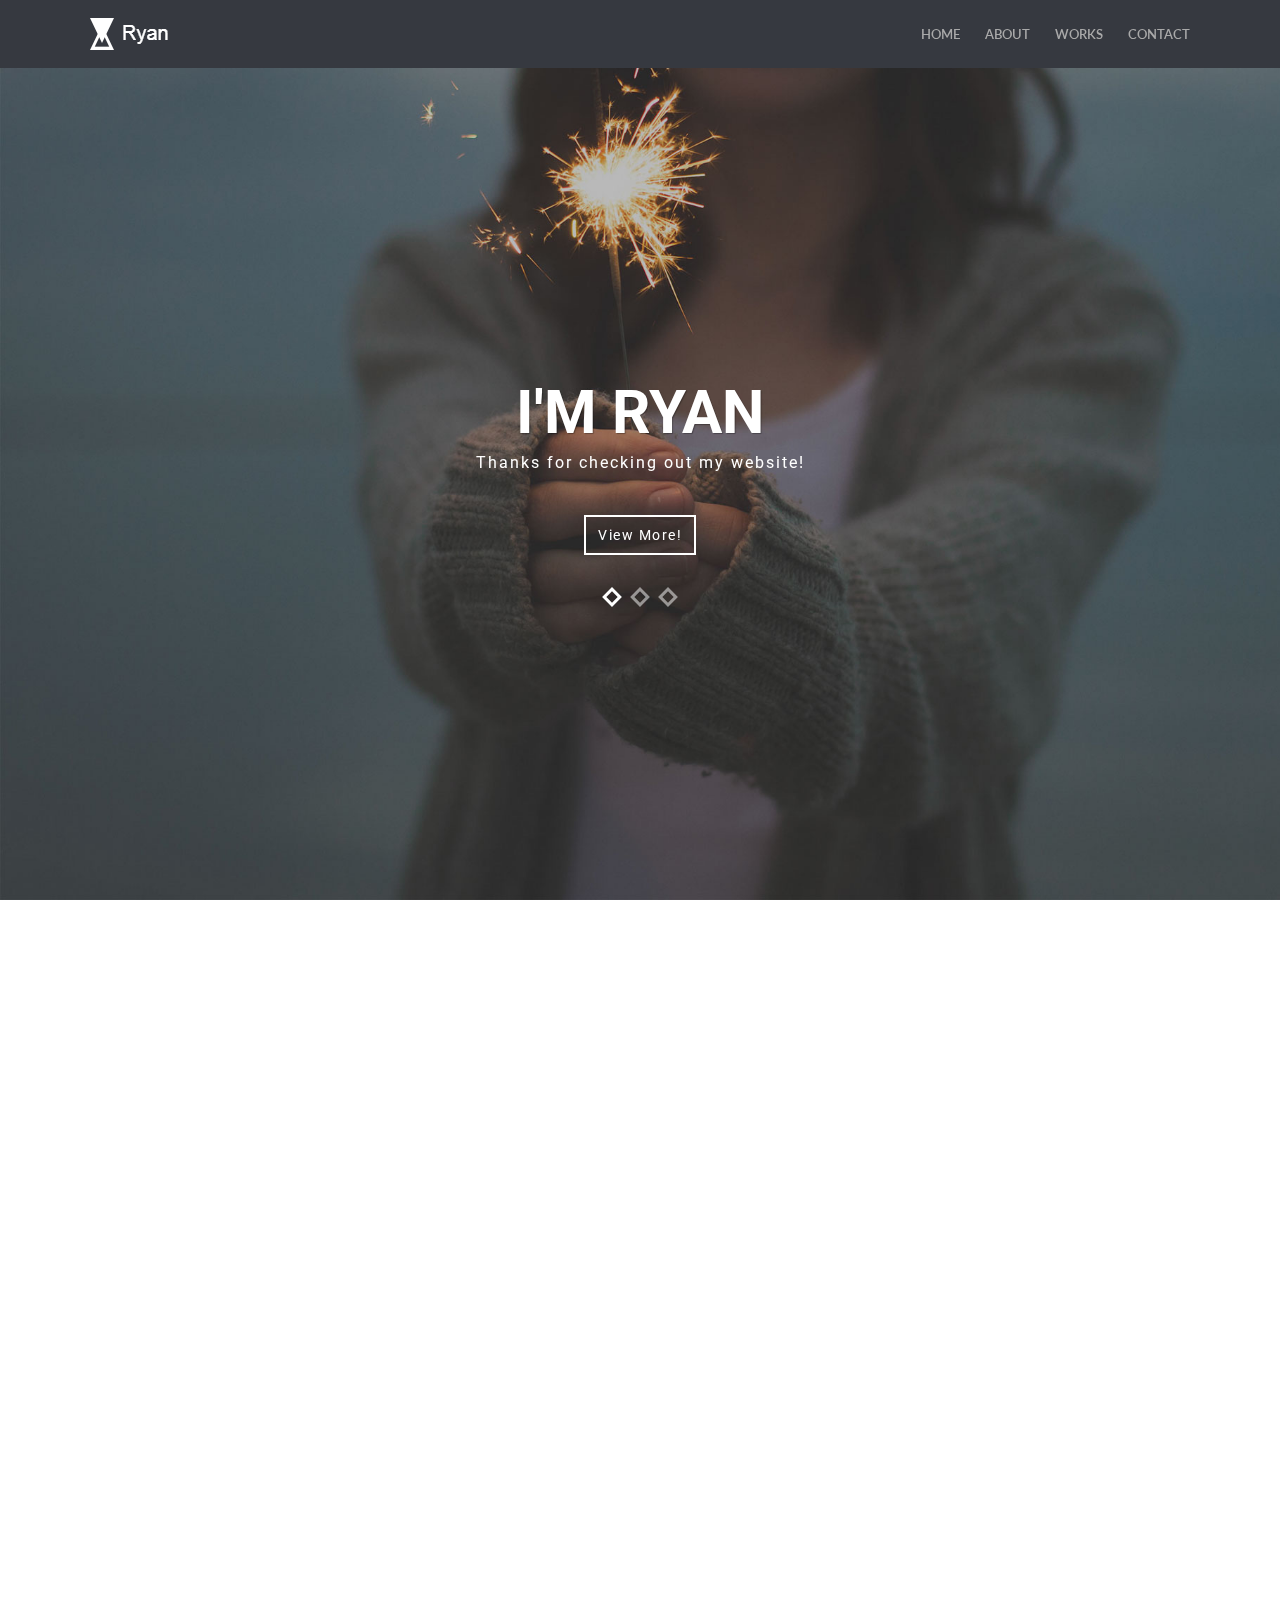
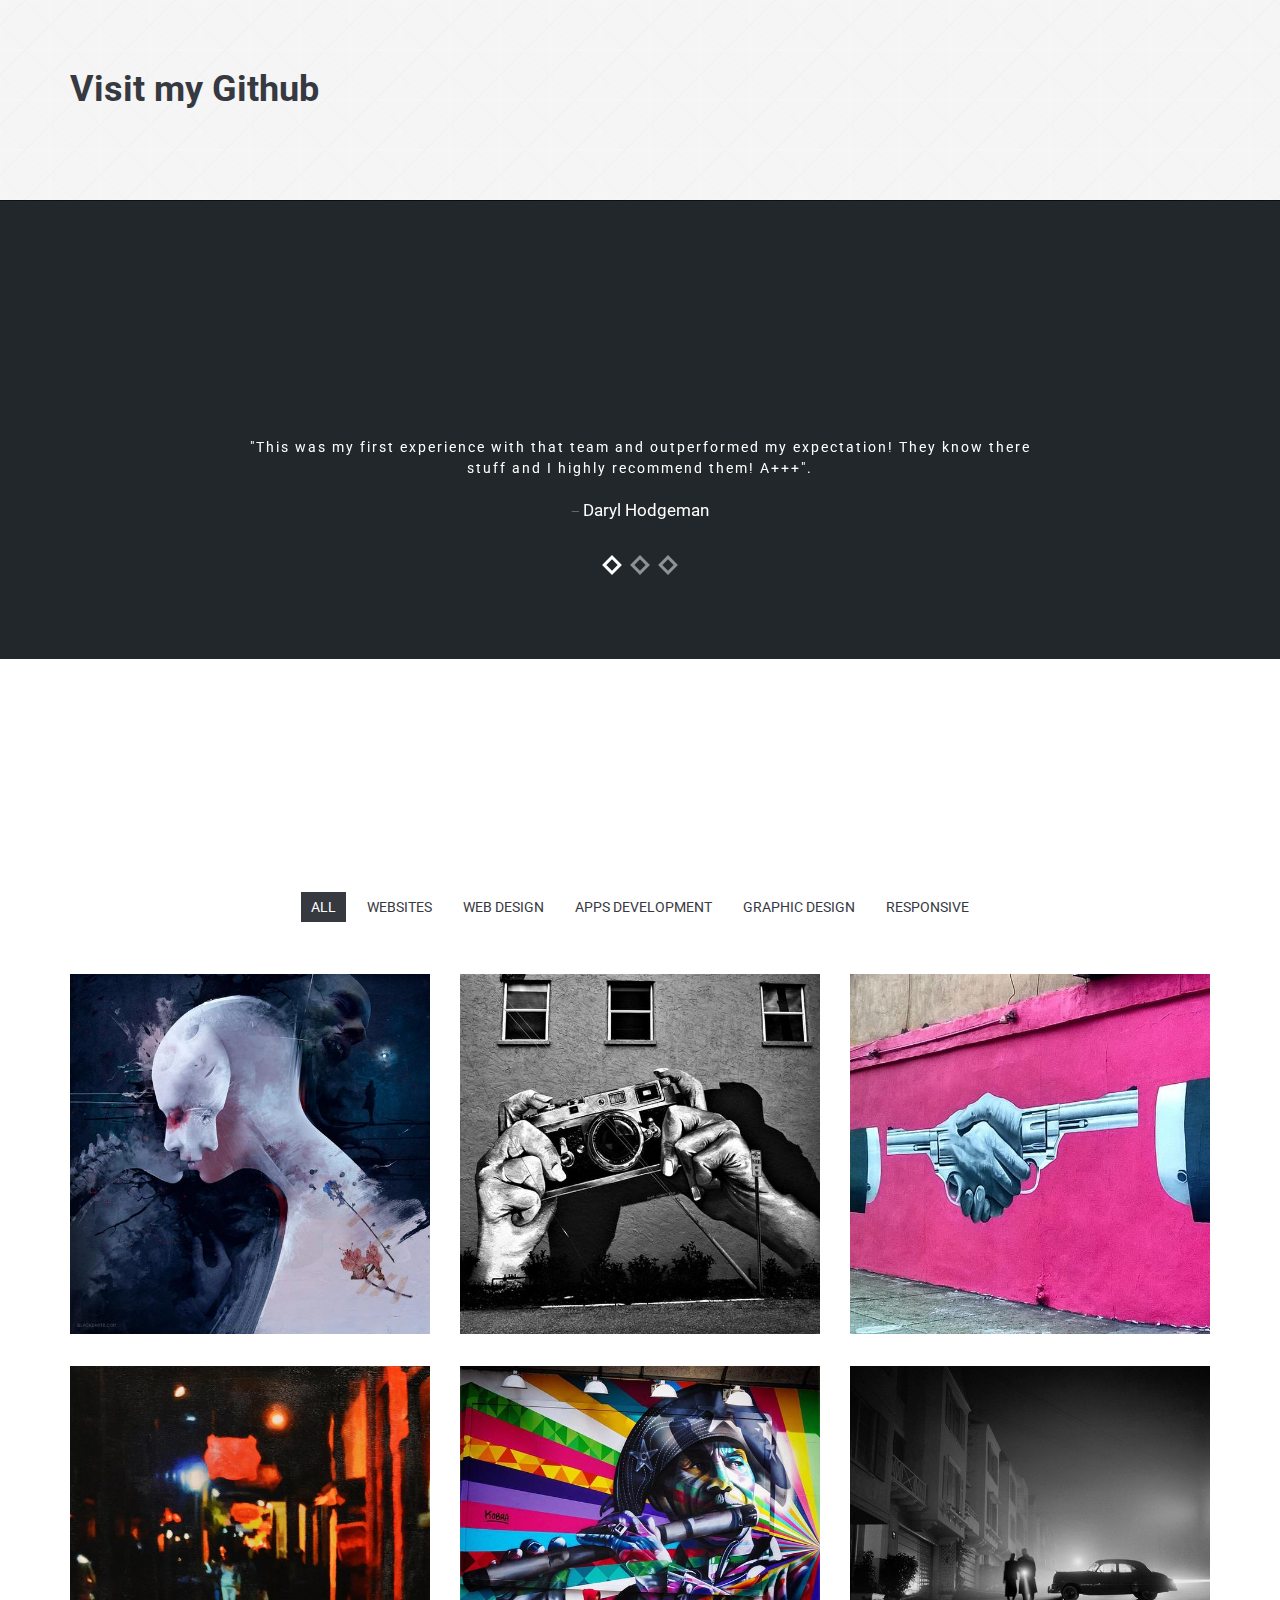
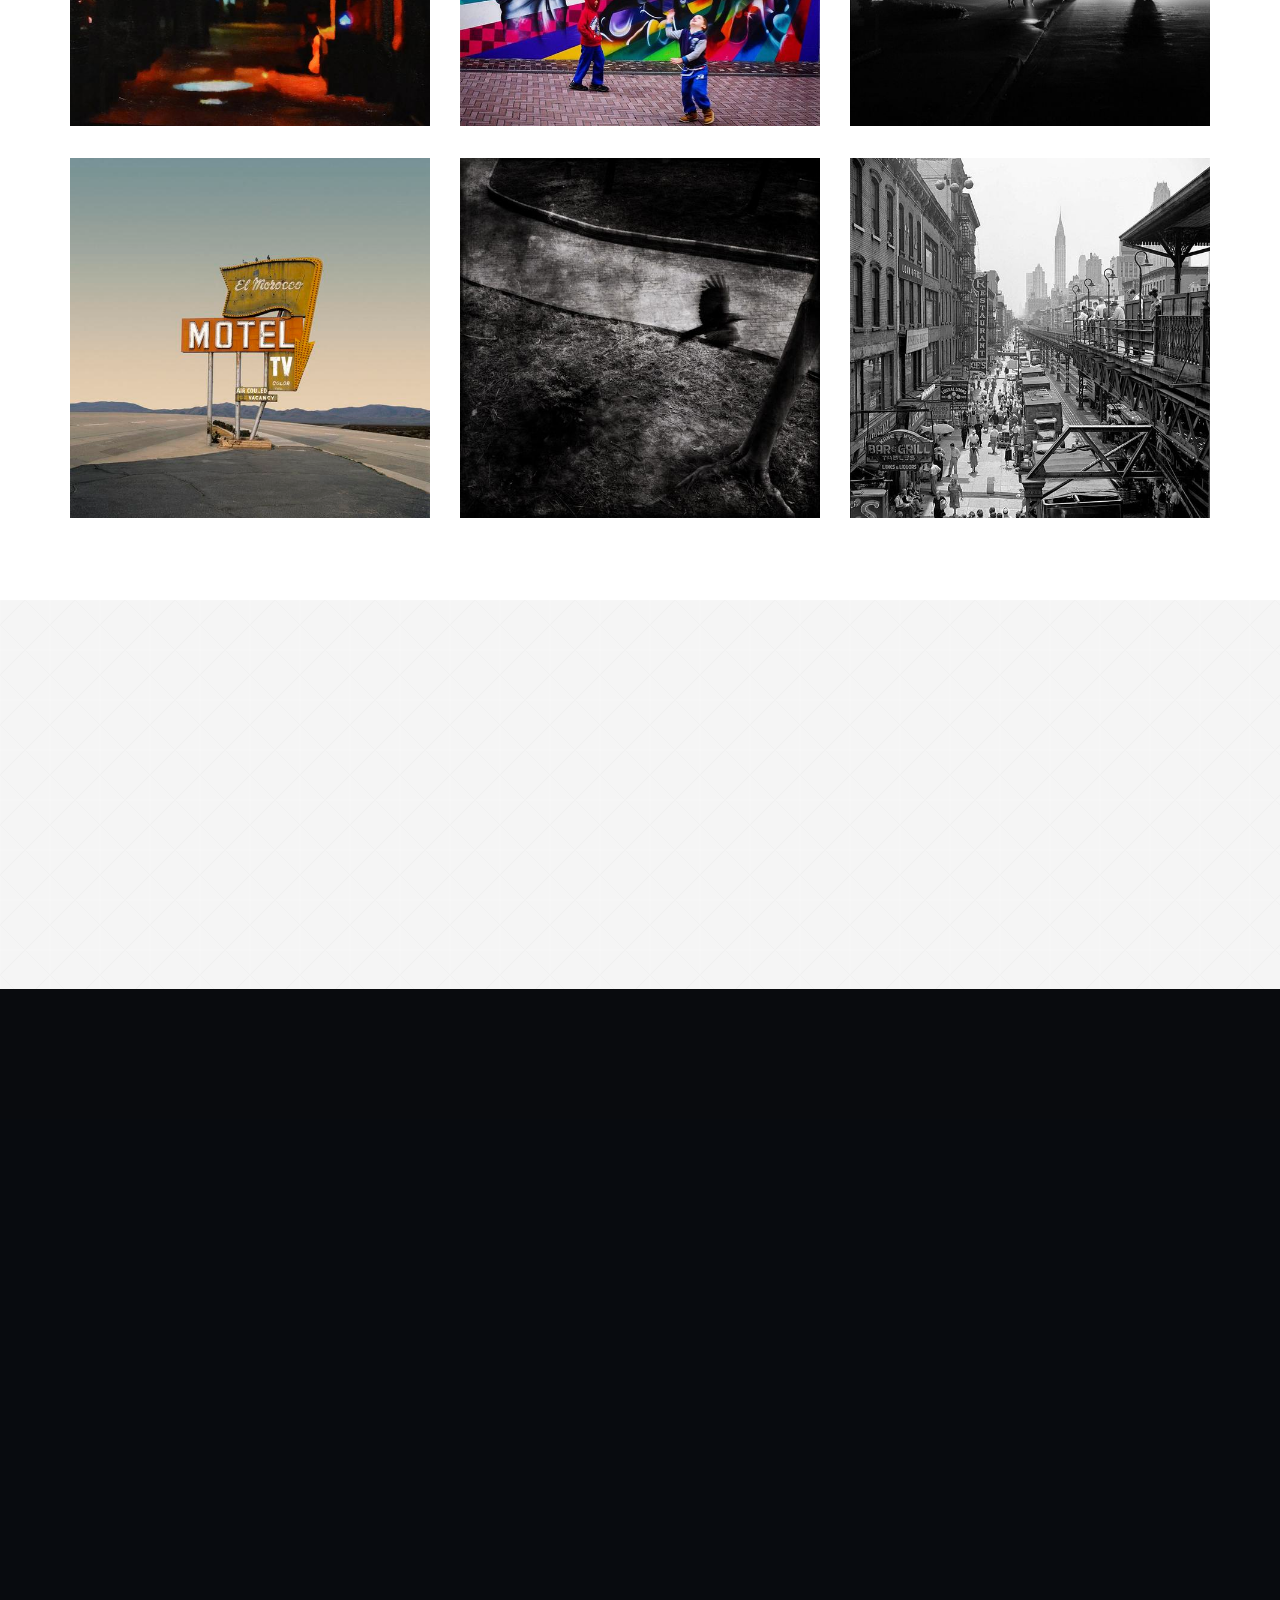
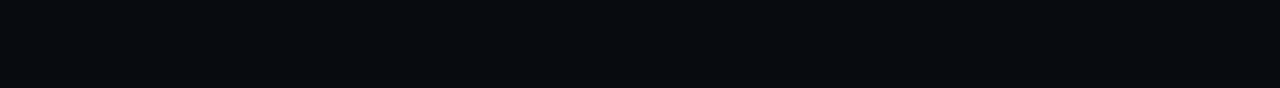
==== commit 51480784: "Updated website layout" ====
--- a/public/index.html
+++ b/public/index.html
@@ -11,10 +11,10 @@
 
 		<meta charset="utf-8">
 		<meta http-equiv="X-UA-Compatible" content="IE=edge">
-		<title>Unika - Responsive One Page HTML5 Template</title>
-		<meta name="description" content="Unika - Responsive One Page HTML5 Template">
-		<meta name="keywords" content="HTML5, Bootsrtrap, One Page, Responsive, Template, Portfolio" />
-		<meta name="author" content="imransdesign.com">
+		<title>Ryan Le's Website</title>
+		<meta name="description" content="Ryan Le's Website">
+		<meta name="keywords" content="Ryan, Le, Website, Portfolio, Resume" />
+		<meta name="author" content="Ryan Le">
 
 		<!-- Mobile Metas -->
 		<meta name="viewport" content="width=device-width, initial-scale=1">
@@ -72,7 +72,7 @@
                         <span class="icon-bar"></span>
                         <span class="icon-bar"></span>
                       </button>
-                      <a class="navbar-brand page-scroll" href="index.html">Unika</a>
+                      <a class="navbar-brand page-scroll" href="index.html">Ryan Le</a>
                     </div>
 
                     <!-- Collect the nav links, forms, and other content for toggling -->
@@ -80,10 +80,7 @@
                         <ul class="nav navbar-nav navbar-right">
                             <li><a class="page-scroll" href="body">Home</a></li>
                             <li><a class="page-scroll" href="#about-section">About</a></li>
-                            <li><a class="page-scroll" href="#services-section">Services</a></li>
                             <li><a class="page-scroll" href="#portfolio-section">Works</a></li>
-                            <li><a class="page-scroll" href="#team-section">Team</a></li>                            
-                            <li><a class="page-scroll" href="#prices-section">Prices</a></li>
                             <li><a class="page-scroll" href="#contact-section">Contact</a></li>
                         </ul>
                     </div><!-- /.navbar-collapse -->
@@ -94,9 +91,6 @@
             </header>
             <!-- ========= END HEADER =========-->
             
-            
-            
-            
         	<!-- Begin text carousel intro section -->
 			<section id="text-carousel-intro-section" class="parallax" data-stellar-background-ratio="0.5" style="background-image: url(img/slider-bg.jpg);">
 				
@@ -105,20 +99,20 @@
 
 						<div id="owl-intro-text" class="owl-carousel">
 							<div class="item">
-								<h1>We have Awesome things</h1>
-								<p>Let's make the web beautiful together</p>
+								<h1>I'm Ryan</h1>
+								<p>Thanks for checking out my website!</p>
                                 <div class="extra-space-l"></div>
 								<a class="btn btn-blank" href="https://creativemarket.com/Themetorium" target="_blank" role="button">View More!</a>
 							</div>
 							<div class="item">
-								<h1>Join with us</h1>
-								<p>To the greatest Journey</p>
+								<h1>Some things I made</h1>
+								<p>With a little help</p>
 								<div class="extra-space-l"></div>
 								<a class="btn btn-blank" href="https://creativemarket.com/Themetorium" target="_blank" role="button">View More!</a>
 							</div>
 							<div class="item">
-								<h1>I'm Unika</h1>
-								<p>One Page Responsive Theme</p>
+								<h1>Contact me!</h1>
+								<p>I look forward to meeting you!</p>
 								<div class="extra-space-l"></div>
 								<a class="btn btn-blank" href="https://creativemarket.com/Themetorium" target="_blank" role="button">View More!</a>
 							</div>
@@ -129,9 +123,6 @@
 
 			</section>
 			<!-- End text carousel intro section -->
-                
-                
-                
                 
             <!-- Begin about section -->
 			<section id="about-section" class="page bg-style1">
@@ -267,9 +258,6 @@
                 <!-- End Our Skill -->
           </section>
           <!-- End about section -->
-
-              
-              
               
           <!-- Begin cta -->
           <section id="cta-section">
@@ -278,13 +266,13 @@
                 	<div class="row">
                     
                     	<div class="col-md-9">
-                        	<h1>Download Our Pdf</h1>
-                            <p>Inspired by nature, follow technology, appreciate the classics. You can build modern & professional websites with Unika. The possibilities are just endless.</p>
+                        	<h1>Visit my Github</h1>
+                           <!-- <p>Inspired by nature, follow technology, appreciate the classics. You can build modern & professional websites with Unika. The possibilities are just endless.</p> -->
                         </div>
                         
                         <div class="col-md-3">
-                        	<div class="cta-btn wow bounceInRight" data-wow-delay="0.4s">
-                        <a class="btn btn-default btn-lg" href="http://www.imransdesign.com/" target="_blank" role="button">Download</a>
+                        	<div class="wow bounceInLeft" data-wow-delay="0.4s">
+                        <a class="btn btn-default btn-lg" href="https://github.com/ryanle432" target="_blank" role="button">Link</a>
                         	</div>
                         </div>
                         
@@ -293,85 +281,6 @@
             </div>
           </section>
           <!-- End cta -->
-
-              
-              
-              
-            <!-- Begin Services -->
-            <section id="services-section" class="page text-center">
-                <!-- Begin page header-->
-                <div class="page-header-wrapper">
-                    <div class="container">
-                        <div class="page-header text-center wow fadeInDown" data-wow-delay="0.4s">
-                            <h2>Services</h2>
-                            <div class="devider"></div>
-                            <p class="subtitle">what we really know how</p>
-                        </div>
-                    </div>
-                </div>
-                <!-- End page header-->
-            
-                <!-- Begin roatet box-2 -->
-                <div class="rotate-box-2-wrapper">
-                    <div class="container">
-                        <div class="row">
-                            <div class="col-md-3 col-sm-6">
-                                <a href="#" class="rotate-box-2 square-icon text-center wow zoomIn" data-wow-delay="0">
-                                    <span class="rotate-box-icon"><i class="fa fa-mobile"></i></span>
-                                    <div class="rotate-box-info">
-                                        <h4>App Development</h4>
-                                        <p>Lorem ipsum dolor sit amet set, consectetur utes anet adipisicing elit, sed do eiusmod tempor incidist.</p>
-                                    </div>
-                                </a>
-                            </div>
-            
-                            <div class="col-md-3 col-sm-6">
-                                <a href="#" class="rotate-box-2 square-icon text-center wow zoomIn" data-wow-delay="0.2s">
-                                    <span class="rotate-box-icon"><i class="fa fa-pie-chart"></i></span>
-                                    <div class="rotate-box-info">
-                                        <h4>Ui Design</h4>
-                                        <p>Lorem ipsum dolor sit amet set, consectetur utes anet adipisicing elit, sed do eiusmod tempor incidist.</p>
-                                    </div>
-                                </a>
-                            </div>
-            
-                            <div class="col-md-3 col-sm-6">
-                                <a href="#" class="rotate-box-2 square-icon text-center wow zoomIn" data-wow-delay="0.4s">
-                                    <span class="rotate-box-icon"><i class="fa fa-cloud"></i></span>
-                                    <div class="rotate-box-info">
-                                        <h4>Cloud Hosting</h4>
-                                        <p>Lorem ipsum dolor sit amet set, consectetur utes anet adipisicing elit, sed do eiusmod tempor incidist.</p>
-                                    </div>
-                                </a>
-                            </div>
-                            
-                            <div class="col-md-3 col-sm-6">
-                                <a href="#" class="rotate-box-2 square-icon text-center wow zoomIn" data-wow-delay="0.6s">
-                                    <span class="rotate-box-icon"><i class="fa fa-pencil"></i></span>
-                                    <div class="rotate-box-info">
-                                        <h4>Coding Pen</h4>
-                                        <p>Lorem ipsum dolor sit amet set, consectetur utes anet adipisicing elit, sed do eiusmod tempor incidist.</p>
-                                    </div>
-                                </a>
-                            </div>
-                            
-                        </div> <!-- /.row -->
-                    </div> <!-- /.container -->
-                    
-                    <div class="container">
-                        <!-- Cta Button -->
-                        <div class="extra-space-l"></div>
-                        <div class="text-center">
-                    		<a class="btn btn-default btn-lg-xl" href="http://www.imransdesign.com/" target="_blank" role="button">Large Button</a>
-                        </div>
-                    </div> <!-- /.container -->                       
-                </div>
-                <!-- End rotate-box-2 -->
-            </section>
-            <!-- End Services -->
-              
-              
-              
               
             <!-- Begin testimonials -->
             <section id="testimonial-section">
@@ -419,10 +328,7 @@
                 </div>
             </section>
             <!-- End testimonials -->
-                
-
-                
-                
+
             <!-- Begin Portfolio -->
             <section id="portfolio-section" class="page bg-style1">
             	<div class="container">
@@ -544,358 +450,6 @@
                 </div>
             </section>
             <!-- End portfolio -->
-            
-                
-                
-                
-            <!-- Begin counter up -->
-            <section id="counter-section">                					
-				<div id="counter-up-trigger" class="counter-up text-white parallax" data-stellar-background-ratio="0.5" style="background-image: url(img/counter-bg.jpg);">
-					<div class="cover"></div>
-                    <!-- Begin page header-->
-                    <div class="page-header-wrapper">
-                        <div class="container">
-                            <div class="page-header text-center wow fadeInDown" data-wow-delay="0.4s">
-                                <h2>Some Fun Facts</h2>
-                                <div class="devider"></div>
-                                <p class="subtitle">Before anyone is not told</p>
-                            </div>
-                        </div>
-                    </div>
-                    <!-- End page header-->
-					<div class="container">
-
-						<div class="row">
-
-							<div class="fact text-center col-md-3 col-sm-6">
-								<div class="fact-inner">
-									<i class="fa fa-users fa-3x"></i>
-                                    <div class="extra-space-l"></div>
-									<span class="counter">6666</span>
-									<p class="lead">Clients Worked With</p>
-								</div>
-							</div>
-
-							<div class="fact text-center col-md-3 col-sm-6">
-								<div class="fact-inner">
-									<i class="fa fa-leaf fa-3x"></i>
-                                    <div class="extra-space-l"></div>
-									<span class="counter">800</span>
-									<p class="lead">Completed Projects</p>
-								</div>
-							</div>
-
-							<div class="fact text-center col-md-3 col-sm-6">
-								<div class="fact-inner">
-									<i class="fa fa-trophy fa-3x"></i>
-                                    <div class="extra-space-l"></div>
-									<span class="counter">55</span>
-									<p class="lead">Winning Awards</p>
-								</div>
-							</div>
-
-							<div class="fact last text-center col-md-3 col-sm-6">
-								<div class="fact-inner">
-									<i class="fa fa-coffee fa-3x"></i>
-                                    <div class="extra-space-l"></div>
-									<span class="counter">1100</span>
-									<p class="lead">Cups of coffee drinking</p>
-								</div>
-							</div>
-
-						</div> <!-- /.row -->
-					</div> <!-- /.container -->
-				</div>
-            </section>
-			<!-- End counter up -->
-                
-                
-                
-                
-            <!-- Begin team-->
-            <section id="team-section" class="page">
-                <!-- Begin page header-->
-                <div class="page-header-wrapper">
-                    <div class="container">
-                        <div class="page-header text-center wow fadeInDown" data-wow-delay="0.4s">
-                            <h2>Our Team</h2>
-                            <div class="devider"></div>
-                            <p class="subtitle">Meat our experts</p>
-                        </div>
-                    </div>
-                </div>
-                <!-- End page header-->
-                <div class="container">
-                    <div class="row">
-                        <div class="team-items">
-                            <div class="col-md-2">
-                                <div class="team-container wow bounceIn" data-wow-delay="0.2s">
-                                    <div class="team-item">
-                                        <div class="team-triangle">
-                                            <div class="content">
-                                                <img src="img/team/1.jpg" alt="title"/>
-                                                <div class="team-hover text-center">
-                                                    <i class="fa fa-male"></i>
-                                                    <p>John Doe</p>
-                                                </div>
-                                            </div>
-                                        </div>
-                                    </div>
-                                </div>
-                            </div>
-                            <div class="col-md-2">
-                                <div class="team-container wow bounceIn" data-wow-delay="0.3s">
-                                    <div class="team-item">
-                                        <div class="team-triangle">
-                                            <div class="content">
-                                                <img src="img/team/1.jpg" alt="title"/>
-                                                <div class="team-hover text-center">
-                                                    <i class="fa fa-female"></i>
-                                                    <p>Jane Doe</p>
-                                                </div>
-                                            </div>
-                                        </div>
-                                    </div>
-                                </div>
-                            </div>
-                            <div class="col-md-2">
-                                <div class="team-container wow bounceIn" data-wow-delay="0.4s">
-                                    <div class="team-item">
-                                        <div class="team-triangle">
-                                            <div class="content">
-                                                <img src="img/team/1.jpg" alt="title"/>
-                                                <div class="team-hover text-center">
-                                                    <i class="fa fa-male"></i>
-                                                    <p>John Doe</p>
-                                                </div>
-                                            </div>  
-                                        </div>
-                                    </div>
-                                </div>
-                            </div>
-    
-                            <div class="col-md-2">
-                                <div class="team-container wow bounceIn" data-wow-delay="0.5s">
-                                    <div class="team-item">
-                                        <div class="team-triangle">
-                                            <div class="content">
-                                                <img src="img/team/1.jpg" alt="title"/>
-                                                <div class="team-hover text-center">
-                                                    <i class="fa fa-male"></i>
-                                                    <p>John Doe</p>
-                                                </div>
-                                            </div>
-                                        </div>
-                                    </div>
-                                </div>
-                            </div>
-                            <div class="col-md-2">
-                                <div class="team-container wow bounceIn" data-wow-delay="0.6s">
-                                    <div class="team-item">
-                                        <div class="team-triangle">
-                                            <div class="content">
-                                                <img src="img/team/1.jpg" alt="title"/>
-                                                <div class="team-hover text-center">
-                                                    <i class="fa fa-male"></i>
-                                                    <p>John Doe</p>
-                                                </div>
-                                            </div>
-                                        </div>
-                                    </div>
-                                </div>
-                            </div>
-                            <div class="col-md-2">
-                                <div class="team-container wow bounceIn" data-wow-delay="0.7s">
-                                    <div class="team-item">
-                                        <div class="team-triangle">
-                                            <div class="content">
-                                                <img src="img/team/1.jpg" alt="title"/>
-                                                <div class="team-hover text-center">
-                                                    <i class="fa fa-male"></i>
-                                                    <p>John Doe</p>
-                                                </div>
-                                            </div>  
-                                        </div>
-                                    </div>
-                                </div>
-                            </div>
-                            <div class="col-md-2">
-                                <div class="team-container wow bounceIn" data-wow-delay="0.8s">
-                                    <div class="team-item">
-                                        <div class="team-triangle">
-                                            <div class="content">
-                                                <img src="img/team/1.jpg" alt="title"/>
-                                                <div class="team-hover text-center">
-                                                    <i class="fa fa-female"></i>
-                                                    <p>Jane Doe</p>
-                                                </div>
-                                            </div>
-                                        </div>
-                                    </div>
-                                </div>
-                            </div>
-                            <div class="clearfix"></div>
-                        </div>  
-                    </div>
-                </div>
-
-            </section>
-            <!-- End team-->
-                
-                
-                
-                
-            <!-- Begin partners -->
-            <section id="partners-section">
-                <!-- Begin page header-->
-                <div class="page-header-wrapper">
-                    <div class="container">
-                        <div class="page-header text-center wow fadeInDown" data-wow-delay="0.4s">
-                            <h2>Our Partners</h2>
-                            <div class="devider"></div>
-                            <p class="subtitle">Those who trust us</p>
-                        </div>
-                    </div>
-                </div>
-                <!-- End page header-->
-                <div class="container">
-                    <div id="owl-partners" class="owl-carousel">
-                        <img src="img/partners/1.png" alt="img">
-                        <img src="img/partners/2.png" alt="img">
-                        <img src="img/partners/3.png" alt="img">
-                        <img src="img/partners/4.png" alt="img">
-                        <img src="img/partners/5.png" alt="img">
-                        <img src="img/partners/6.png" alt="img">
-                        <img src="img/partners/7.png" alt="img">
-                    </div>
-                </div>
-            </section>
-            <!-- End partners -->
-                
-                
-                
-                
-            <!-- Begin prices section -->
-			<section id="prices-section" class="page">
-
-                <!-- Begin page header-->
-                <div class="page-header-wrapper">
-                    <div class="container">
-                        <div class="page-header text-center wow fadeInDown" data-wow-delay="0.4s">
-                            <h2>Prices</h2>
-                            <div class="devider"></div>
-                            <p class="subtitle">That how much</p>
-                        </div>
-                    </div>
-                </div>
-                <!-- End page header-->
-
-				<div class="extra-space-l"></div>
-
-				<!-- Begin prices -->
-				<div class="prices">
-					<div class="container">
-						<div class="row">
-							
-							<div class="price-box col-sm-6 col-md-3 wow flipInY" data-wow-delay="0.3s">
-								<div class="panel panel-default">
-									<div class="panel-heading text-center">
-										<i class="fa fa-plug fa-2x"></i>
-										<h3>Basic</h3>
-									</div>
-									<div class="panel-body text-center">
-										<p class="lead"><strong>$49</strong></p>
-									</div>
-									<ul class="list-group text-center">
-										<li class="list-group-item">Personal Use</li>
-										<li class="list-group-item">3 projects</li>
-										<li class="list-group-item">1 GB Disk</li>
-										<li class="list-group-item">Custom Domain</li>
-										<li class="list-group-item">24/7 Support</li>
-									</ul>
-									<div class="panel-footer text-center">
-										<a class="btn btn-default" href="#">Order Now!</a>
-									</div>
-								</div>										
-							</div>
-
-							<div class="price-box col-sm-6 col-md-3 wow flipInY" data-wow-delay="0.5s">
-								<div class="panel panel-default">
-									<div class="panel-heading text-center">
-										<i class="fa fa-cog fa-2x"></i>
-										<h3>Advanced</h3>
-									</div>
-									<div class="panel-body text-center">
-										<p class="lead"><strong>$99</strong></p>
-									</div>
-									<ul class="list-group text-center">
-										<li class="list-group-item">Personal Use</li>
-										<li class="list-group-item">5 projects</li>
-										<li class="list-group-item">5 GB Disk</li>
-										<li class="list-group-item">Custom Domain</li>
-										<li class="list-group-item">24/7 Support</li>
-									</ul>
-									<div class="panel-footer text-center">
-										<a class="btn btn-default" href="#">Order Now!</a>
-									</div>
-								</div>										
-							</div>
-							
-							<div class="price-box col-sm-6 price-box-featured col-md-3 wow flipInY" data-wow-delay="0.7s">
-								<div class="panel panel-default">
-									<div class="panel-heading text-center">
-										<i class="fa fa-star fa-2x"></i>
-										<h3>Professional</h3>
-									</div>
-									<div class="panel-body text-center">
-										<p class="lead"><strong>$149</strong></p>
-									</div>
-									<ul class="list-group text-center">
-										<li class="list-group-item">Personal Use</li>
-										<li class="list-group-item">20 Projects</li>
-										<li class="list-group-item">20 GB Disk</li>
-										<li class="list-group-item">Custom Domain</li>
-										<li class="list-group-item">24/7 Support</li>
-									</ul>
-									<div class="panel-footer text-center">
-										<a class="btn btn-default" href="#">Order Now!</a>
-									</div>
-									<div class="price-box-ribbon"><strong>Popular</strong></div>
-								</div>										
-							</div>
-							
-							<div class="price-box col-sm-6 col-md-3 wow flipInY" data-wow-delay="0.9s">
-								<div class="panel panel-default">
-									<div class="panel-heading text-center">
-										<i class="fa fa-plus fa-2x"></i>
-										<h3>Ultimate</h3>
-									</div>
-									<div class="panel-body text-center">
-										<p class="lead"><strong>$199</strong></p>
-									</div>
-									<ul class="list-group text-center">
-										<li class="list-group-item">Multi Use</li>
-										<li class="list-group-item">Unlimited Projects</li>
-										<li class="list-group-item">99 GB Disk</li>
-										<li class="list-group-item">Custom Domain</li>
-										<li class="list-group-item">24/7 Support</li>
-									</ul>
-									<div class="panel-footer text-center">
-										<a class="btn btn-default" href="#">Order Now!</a>
-									</div>
-								</div>										
-							</div>
-							
-						</div> <!-- /.row -->
-					</div> <!-- /.container -->
-				</div>
-				<!-- End prices -->
-				<div class="extra-space-l"></div>
-			</section>
-			<!-- End prices section -->
-                
-                
-                
                 
             <!-- Begin social section -->
 			<section id="social-section">
@@ -925,10 +479,7 @@
                 
             </section>
             <!-- End social section -->
-                
-                
-                
-                
+
             <!-- Begin contact section -->
 			<section id="contact-section" class="page text-white parallax" data-stellar-background-ratio="0.5" style="background-image: url(img/map-bg.jpg);">
             <div class="cover"></div>
@@ -988,74 +539,11 @@
                 </div>
             </section>
             <!-- End contact section -->
-                
-                
-
-                
-            <!-- Begin footer -->
-            <footer class="text-off-white">
-            
-                <div class="footer-top">
-                	<div class="container">
-                    	<div class="row wow bounceInLeft" data-wow-delay="0.4s">
-
-                            <div class="col-sm-6 col-md-4">
-                            	<h4>Useful Links</h4>
-                                <ul class="imp-links">
-                                	<li><a href="">About</a></li>
-                                	<li><a href="">Services</a></li>
-                                	<li><a href="">Press</a></li>
-                                	<li><a href="">Copyright</a></li>
-                                	<li><a href="">Advertise</a></li>
-                                	<li><a href="">Legal</a></li>
-                                </ul>
-                            </div>
-                        
-                        	<div class="col-sm-6 col-md-4">
-                                <h4>Subscribe</h4>
-                            	<div id="footer_signup">
-                                    <div id="email">
-                                        <form id="subscribe" method="POST">
-                                            <input type="text" placeholder="Enter email address" name="email" id="address" data-validate="validate(required, email)"/>
-                                            <button type="submit">Submit</button>
-                                            <span id="result" class="section-description"></span>
-                                        </form> 
-                                    </div>
-                                </div> 
-                                <p>Lorem ipsum dolor sit amet, consectetur adipisicing elit, sed do eiusmod tempor incididunt ut labore et dolore magna aliqua.</p> 
-                            </div>
-
-                            <div class="col-sm-12 col-md-4">
-                                <h4>Recent Tweets</h4>
-                                <div class="single-tweet">
-                                    <div class="tweet-content"><span>@Unika</span> Excepteur sint occaecat cupidatat non proident</div>
-                                    <div class="tweet-date">1 Hour ago</div>
-                                </div>
-                                <div class="single-tweet">
-                                    <div class="tweet-content"><span>@Unika</span> Excepteur sint occaecat cupidatat non proident uku shumaru</div>
-                                    <div class="tweet-date">1 Hour ago</div>
-                                </div>
-                            </div>
-                            
-                        </div> <!-- /.row -->
-                    </div> <!-- /.container -->
-                </div>
-                
-                <div class="footer">
-                    <div class="container text-center wow fadeIn" data-wow-delay="0.4s">
-                        <p class="copyright">Copyright &copy; 2015 - Designed By <a href="https://www.behance.net/poljakova" class="theme-author">Veronika Poljakova</a> &amp; Developed by <a href="http://www.imransdesign.com/" class="theme-author">Imransdesign</a></p>
-                    </div>
-                </div>
-
-            </footer>
-            <!-- End footer -->
+
 
             <a href="#" class="scrolltotop"><i class="fa fa-arrow-up"></i></a> <!-- Scroll to top button -->
                                               
         </div><!-- body ends -->
-        
-        
-        
         
         <!-- Plugins JS -->
 		<script src="inc/jquery/jquery-1.11.1.min.js"></script>
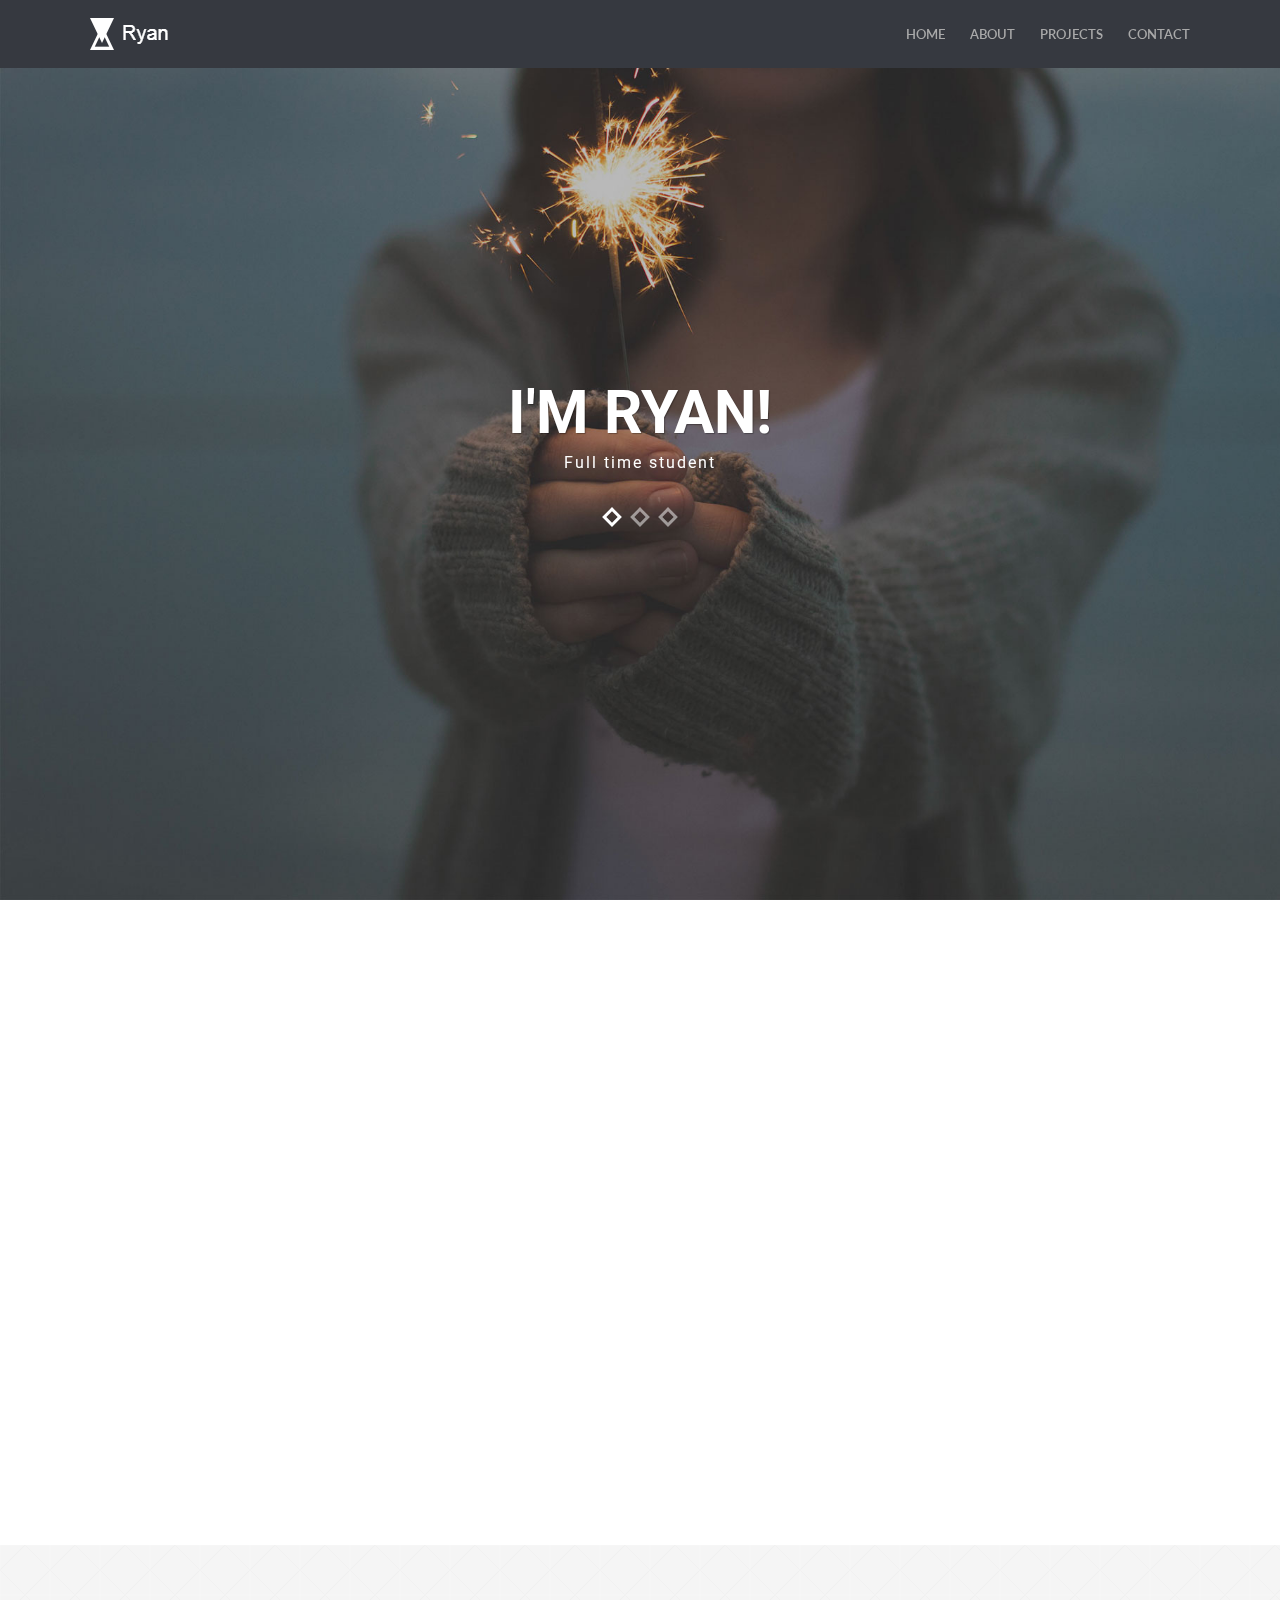
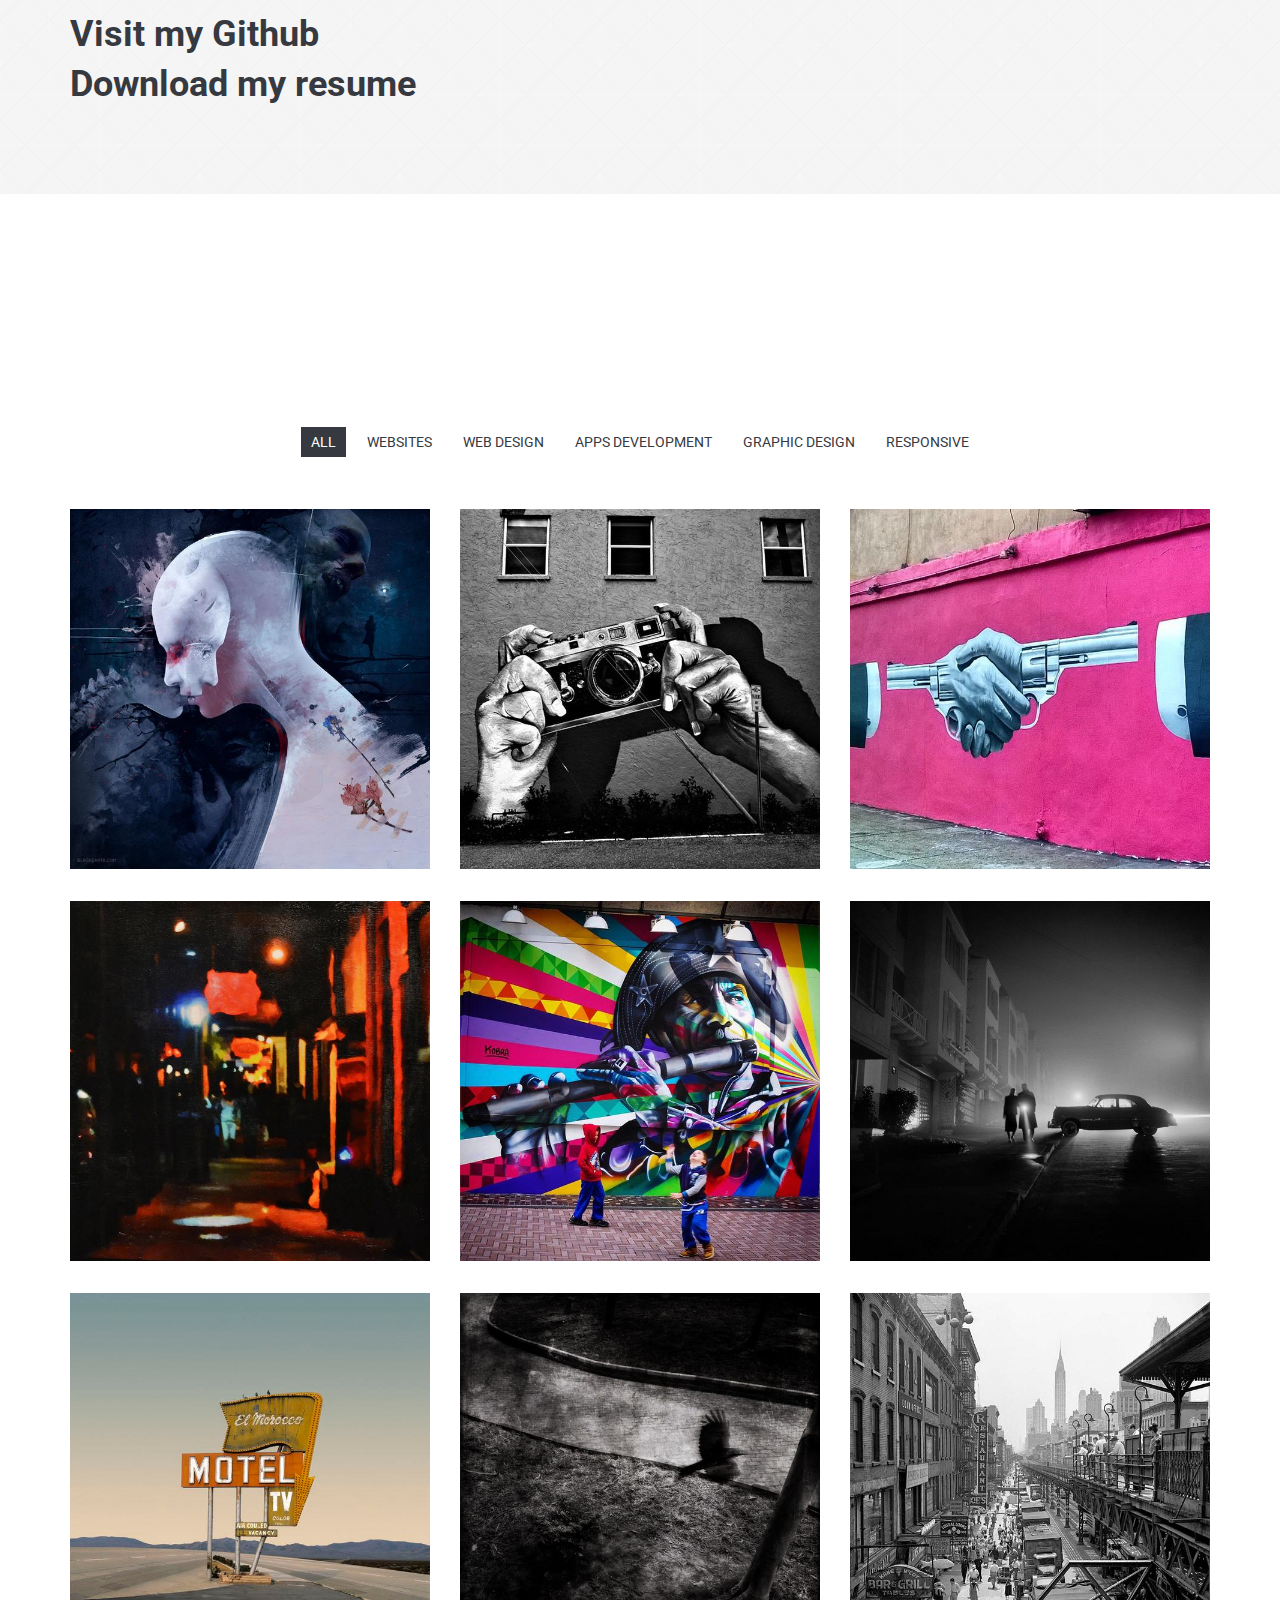
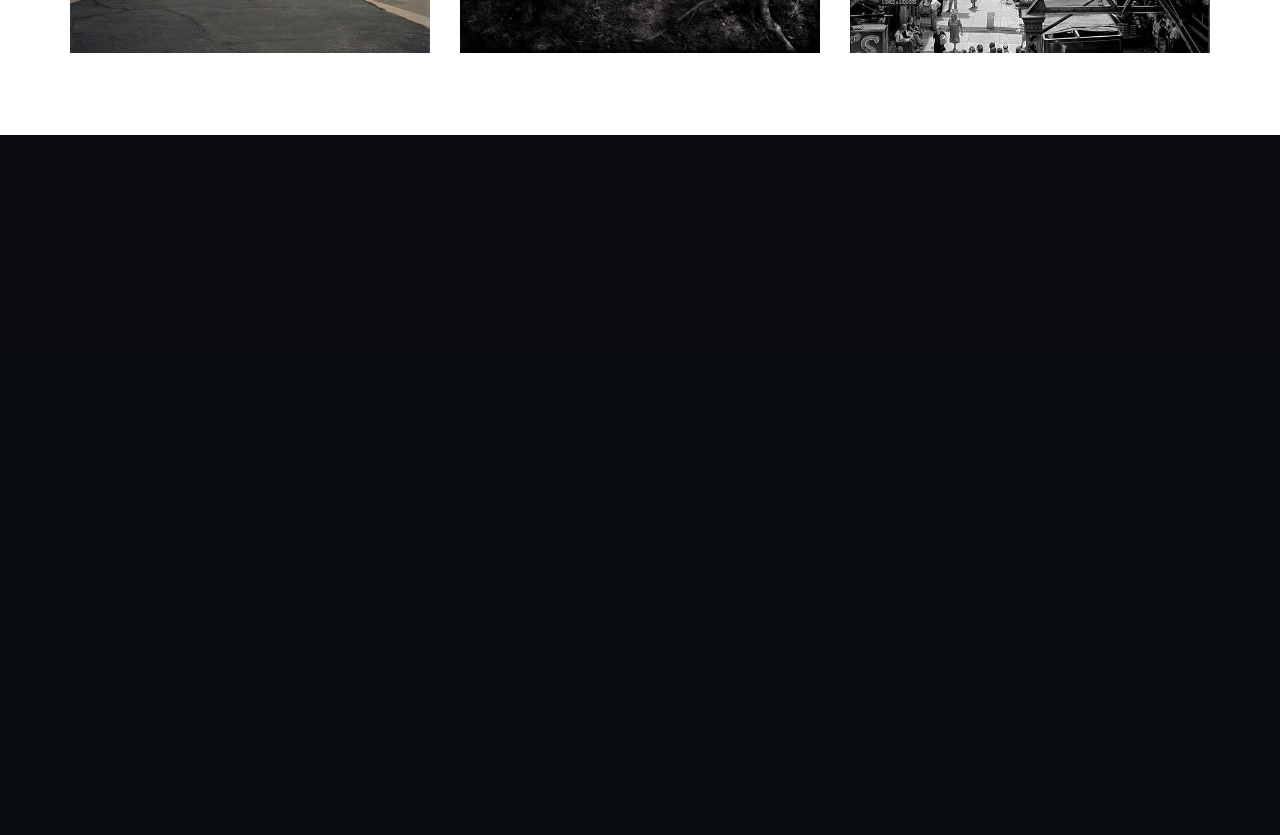
==== commit 62266156: "Finished website. Added Resume" ====
--- a/public/index.html
+++ b/public/index.html
@@ -80,7 +80,7 @@
                         <ul class="nav navbar-nav navbar-right">
                             <li><a class="page-scroll" href="body">Home</a></li>
                             <li><a class="page-scroll" href="#about-section">About</a></li>
-                            <li><a class="page-scroll" href="#portfolio-section">Works</a></li>
+                            <li><a class="page-scroll" href="#portfolio-section">Projects</a></li>
                             <li><a class="page-scroll" href="#contact-section">Contact</a></li>
                         </ul>
                     </div><!-- /.navbar-collapse -->
@@ -96,25 +96,16 @@
 				
 				<div class="container">
 					<div class="caption text-center text-white" data-stellar-ratio="0.7">
-
+                        <h1>I'm Ryan!</h1>
 						<div id="owl-intro-text" class="owl-carousel">
 							<div class="item">
-								<h1>I'm Ryan</h1>
-								<p>Thanks for checking out my website!</p>
-                                <div class="extra-space-l"></div>
-								<a class="btn btn-blank" href="https://creativemarket.com/Themetorium" target="_blank" role="button">View More!</a>
+								<p>Full time student</p>
 							</div>
 							<div class="item">
-								<h1>Some things I made</h1>
-								<p>With a little help</p>
-								<div class="extra-space-l"></div>
-								<a class="btn btn-blank" href="https://creativemarket.com/Themetorium" target="_blank" role="button">View More!</a>
+								<p>Computer Programmer</p>
 							</div>
 							<div class="item">
-								<h1>Contact me!</h1>
-								<p>I look forward to meeting you!</p>
-								<div class="extra-space-l"></div>
-								<a class="btn btn-blank" href="https://creativemarket.com/Themetorium" target="_blank" role="button">View More!</a>
+								<p>Software Engineer</p>
 							</div>
 						</div>
 
@@ -142,46 +133,11 @@
                 <div class="rotate-box-1-wrapper">
                     <div class="container">
                         <div class="row">
-                            <div class="col-md-3 col-sm-6">
                                 <a href="#" class="rotate-box-1 square-icon wow zoomIn" data-wow-delay="0">
-                                    <span class="rotate-box-icon"><i class="fa fa-users"></i></span>
                                     <div class="rotate-box-info">
-                                        <h4>Who We Are?</h4>
-                                        <p>Lorem ipsum dolor sit amet set, consectetur utes anet adipisicing elit, sed do eiusmod tempor incidist.</p>
+                                        <p>I am currently a third year enrolled at the University of California studying computer science. My goal is to obtain a master's degree at UCR, while gaining valuable experience everywhere I go. I first found my passion for computer programming back in high school, and have pursued learning it ever since. I know 4 languages: python, java, C++, and HTML/CSS </p>
                                     </div>
                                 </a>
-                            </div>
-
-                            <div class="col-md-3 col-sm-6">
-                                <a href="#" class="rotate-box-1 square-icon wow zoomIn" data-wow-delay="0.2s">
-                                    <span class="rotate-box-icon"><i class="fa fa-diamond"></i></span>
-                                    <div class="rotate-box-info">
-                                        <h4>What We Do?</h4>
-                                        <p>Lorem ipsum dolor sit amet set, consectetur utes anet adipisicing elit, sed do eiusmod tempor incidist.</p>
-                                    </div>
-                                </a>
-                            </div>
-
-                            <div class="col-md-3 col-sm-6">
-                                <a href="#" class="rotate-box-1 square-icon wow zoomIn" data-wow-delay="0.4s">
-                                    <span class="rotate-box-icon"><i class="fa fa-heart"></i></span>
-                                    <div class="rotate-box-info">
-                                        <h4>Why We Do It?</h4>
-                                        <p>Lorem ipsum dolor sit amet set, consectetur utes anet adipisicing elit, sed do eiusmod tempor incidist.</p>
-                                    </div>
-                                </a>
-                            </div>
-                            
-                            <div class="col-md-3 col-sm-6">
-                                <a href="#" class="rotate-box-1 square-icon wow zoomIn" data-wow-delay="0.6s">
-                                    <span class="rotate-box-icon"><i class="fa fa-clock-o"></i></span>
-                                    <div class="rotate-box-info">
-                                        <h4>Since When?</h4>
-                                        <p>Lorem ipsum dolor sit amet set, consectetur utes anet adipisicing elit, sed do eiusmod tempor incidist.</p>
-                                    </div>
-                                </a>
-                            </div>
-                            
                         </div> <!-- /.row -->
                     </div> <!-- /.container -->
                 </div>
@@ -193,7 +149,7 @@
                 <div class="page-header-wrapper">
                     <div class="container">
                         <div class="page-header text-center wow fadeInUp" data-wow-delay="0.3s">
-                            <h4>Our Skills</h4>
+                            <h4>My Skills</h4>
                         </div>
                     </div>
                 </div>
@@ -207,7 +163,7 @@
                         	<div class="col-sm-6">
                                 <div class="skill-bar wow slideInLeft" data-wow-delay="0.2s">
                                     <div class="progress-lebel">
-                                        <h6>Photoshop & Illustrator</h6>
+                                        <h6>Python</h6>
                                     </div>
                                     <div class="progress">
                                       <div class="progress-bar" role="progressbar" aria-valuenow="75" aria-valuemin="0" aria-valuemax="100" style="width: 75%;">
@@ -219,7 +175,7 @@
                             <div class="col-sm-6">
                                 <div class="skill-bar wow slideInRight" data-wow-delay="0.2s">
                                     <div class="progress-lebel">
-                                        <h6>WordPress</h6>
+                                        <h6>Java</h6>
                                     </div>
                                     <div class="progress">
                                       <div class="progress-bar" role="progressbar" aria-valuenow="85" aria-valuemin="0" aria-valuemax="100" style="width: 85%;">
@@ -231,7 +187,7 @@
                             <div class="col-sm-6">
                                 <div class="skill-bar wow slideInLeft" data-wow-delay="0.4s">
                                     <div class="progress-lebel">
-                                        <h6>Html & Css</h6>
+                                        <h6>C++</h6>
                                     </div>
                                     <div class="progress">
                                       <div class="progress-bar" role="progressbar" aria-valuenow="95" aria-valuemin="0" aria-valuemax="100" style="width: 95%;">
@@ -243,7 +199,7 @@
                             <div class="col-sm-6">
                                 <div class="skill-bar wow slideInRight" data-wow-delay="0.4s">
                                     <div class="progress-lebel">
-                                        <h6>Javascript</h6>
+                                        <h6>HTML/CSS</h6>
                                     </div>
                                     <div class="progress">
                                       <div class="progress-bar" role="progressbar" aria-valuenow="70" aria-valuemin="0" aria-valuemax="100" style="width: 70%;">
@@ -272,7 +228,18 @@
                         
                         <div class="col-md-3">
                         	<div class="wow bounceInLeft" data-wow-delay="0.4s">
-                        <a class="btn btn-default btn-lg" href="https://github.com/ryanle432" target="_blank" role="button">Link</a>
+                        <a class="btn btn-default btn-lg" href="https://github.com/ryanle432" target="_blank" role="button">GitHub</a>
+                        	</div>
+                        </div>
+
+                        <div class="col-md-9">
+                        	<h1>Download my resume</h1>
+                           <!-- <p>Inspired by nature, follow technology, appreciate the classics. You can build modern & professional websites with Unika. The possibilities are just endless.</p> -->
+                        </div>
+                        
+                        <div class="col-md-3">
+                        	<div class="wow bounceInLeft" data-wow-delay="0.4s">
+                        <a class="btn btn-default btn-lg" href="files/Resume.docx" target="_blank" role="button">Resume</a>
                         	</div>
                         </div>
                         
@@ -282,52 +249,7 @@
           </section>
           <!-- End cta -->
               
-            <!-- Begin testimonials -->
-            <section id="testimonial-section">
-                <div id="testimonial-trigger" class="testimonial text-white parallax" data-stellar-background-ratio="0.5" style="background-image: url(img/testimonial-bg.jpg);">
-                    <div class="cover"></div>
-                    <!-- Begin page header-->
-                    <div class="page-header-wrapper">
-                        <div class="container">
-                            <div class="page-header text-center wow fadeInDown" data-wow-delay="0.4s">
-                                <h2>Reviews</h2>
-                                <div class="devider"></div>
-                                <p class="subtitle">What people say about us</p>
-                            </div>
-                        </div>
-                    </div>
-                    <!-- End page header-->
-                    <div class="container">
-                        <div class="testimonial-inner center-block text-center">
-                            <div id="owl-testimonial" class="owl-carousel">
-                                <div class="item">
-                                    <blockquote>
-                                        <p>"This was my first experience with that team and outperformed my expectation! They know there stuff and I highly recommend them! A+++".</p>
-                                        <footer><cite title="Source Title">Daryl Hodgeman</cite></footer>
-                                    </blockquote>
-                                </div>
-                                <div class="item">
-                                    <blockquote>
-                                        <p>"Lorem ipsum dolor sit amet, consectetur adipisicing elit, sed do eiusmod
-                                        tempor incididunt ut labore et dolore magna aliqua."</p>
-                                        <footer><cite title="Source Title">John Doe</cite></footer>
-                                    </blockquote>
-                                </div>
-                                <div class="item">
-                                    <blockquote>
-                                        <p>"Quis nostrud exercitation ullamco laboris nisi ut aliquip ex ea commodo
-                                        consequat. Duis aute irure dolor in reprehenderit in voluptate velit esse
-                                        cillum dolore eu fugiat nulla pariatur. Excepteur sint occaecat cupidatat non
-                                        proident, sunt in culpa qui officia deserunt mollit".</p>
-                                        <footer><cite title="Source Title">John Doe</cite></footer>
-                                    </blockquote>
-                                </div>
-                            </div>
-                        </div>
-                    </div>
-                </div>
-            </section>
-            <!-- End testimonials -->
+            
 
             <!-- Begin Portfolio -->
             <section id="portfolio-section" class="page bg-style1">
@@ -339,9 +261,9 @@
                                 <div class="page-header-wrapper">
                                     <div class="container">
                                         <div class="page-header text-center wow fadeInDown" data-wow-delay="0.4s">
-                                            <h2>Our Works</h2>
+                                            <h2>My Works</h2>
                                             <div class="devider"></div>
-                                            <p class="subtitle">What we are proud of</p>
+                                            <p class="subtitle">What I'm proud of</p>
                                         </div>
                                     </div>
                                 </div>
@@ -451,34 +373,6 @@
             </section>
             <!-- End portfolio -->
                 
-            <!-- Begin social section -->
-			<section id="social-section">
-            
-                 <!-- Begin page header-->
-                <div class="page-header-wrapper">
-                    <div class="container">
-                        <div class="page-header text-center wow fadeInDown" data-wow-delay="0.4s">
-                            <h2>Join Us</h2>
-                            <div class="devider"></div>
-                            <p class="subtitle">Follow us on social networks</p>
-                        </div>
-                    </div>
-                </div>
-                <!-- End page header-->
-                
-                <div class="container">
-                	<ul class="social-list">
-                		<li> <a href="#" class="rotate-box-1 square-icon text-center wow zoomIn" data-wow-delay="0.3s"><span class="rotate-box-icon"><i class="fa fa-facebook"></i></span></a></li>
-                		<li> <a href="#" class="rotate-box-1 square-icon text-center wow zoomIn" data-wow-delay="0.4s"><span class="rotate-box-icon"><i class="fa fa-twitter"></i></span></a></li>
-                		<li> <a href="#" class="rotate-box-1 square-icon text-center wow zoomIn" data-wow-delay="0.5s"><span class="rotate-box-icon"><i class="fa fa-google-plus"></i></span></a></li>
-                		<li> <a href="#" class="rotate-box-1 square-icon text-center wow zoomIn" data-wow-delay="0.6s"><span class="rotate-box-icon"><i class="fa fa-pinterest-p"></i></span></a></li>
-                		<li> <a href="#" class="rotate-box-1 square-icon text-center wow zoomIn" data-wow-delay="0.7s"><span class="rotate-box-icon"><i class="fa fa-tumblr"></i></span></a></li>
-                		<li> <a href="#" class="rotate-box-1 square-icon text-center wow zoomIn" data-wow-delay="0.8s"><span class="rotate-box-icon"><i class="fa fa-dribbble"></i></span></a></li>                      
-                    </ul>
-                </div>
-                
-            </section>
-            <!-- End social section -->
 
             <!-- Begin contact section -->
 			<section id="contact-section" class="page text-white parallax" data-stellar-background-ratio="0.5" style="background-image: url(img/map-bg.jpg);">
@@ -488,9 +382,9 @@
                 <div class="page-header-wrapper">
                     <div class="container">
                         <div class="page-header text-center wow fadeInDown" data-wow-delay="0.4s">
-                            <h2>Contacts</h2>
+                            <h2>Contact Me</h2>
                             <div class="devider"></div>
-                            <p class="subtitle">All to contact us</p>
+                            <p class="subtitle">Quick responses!</p>
                         </div>
                     </div>
                 </div>
@@ -502,20 +396,16 @@
                         
                             <div class="col-sm-6">
                                 <div class="contact-info">
-                                    <h4>Our Address</h4>
+                                    <h4>Email</h4>
                                     <ul class="contact-address">
-			                            <li><i class="fa fa-map-marker fa-lg"></i>&nbsp; 100 Limpbiscayne Blvd. (North) 17st Floor ,<br><br>&nbsp;&nbsp;&nbsp;&nbsp;&nbsp;&nbsp;&nbsp; New World Tower New York ,<br><br>&nbsp;&nbsp;&nbsp;&nbsp;&nbsp;&nbsp;&nbsp; New York, USA, 33148</li>
-			                            <li><i class="fa fa-phone"></i>&nbsp; 1 -234 -456 -7890</li>
-			                            <li><i class="fa fa-print"></i>&nbsp; 1 -234 -456 -7890</li>
-			                            <li><i class="fa fa-envelope"></i> info@yourdomain.com</li>
-			                            <li><i class="fa fa-skype"></i> Unika-Design</li>
+			                            <li><i class="fa fa-envelope"></i> Ryanle2334@gmail.com</li>
 			                        </ul>
                                 </div>
                             </div>
                         
                         	<div class="col-sm-6">
                                 <div class="contact-form">
-                                	<h4>Write to us</h4>
+                                	<h4>Contact form</h4>
                                     <form role="form">
                                         <div class="form-group">
                                             <input type="text" class="form-control input-lg" placeholder="Your Name" required>
--- a/public/css/style.css
+++ b/public/css/style.css
@@ -168,16 +168,16 @@
 	transition: all 0.2s ease-in-out;
 }
 .navbar-default .navbar-brand {
-	background-image: url(../img/logo.png);
+	background-image: url(../img/newlogo.png);
 }
 .navbar-shrink .navbar-brand {
-	background-image: url(../img/logo.png);
+	background-image: url(../img/newlogo.png);
 }
 .navbar-transparent .navbar-brand {
-	background-image: url(../img/logo.png);
+	background-image: url(../img/newlogo.png);
 }
 .navbar-inverse .navbar-brand {
-	background-image: url(../img/logo.png);
+	background-image: url(../img/newlogo.png);
 }
 
 /* Navbar links */
